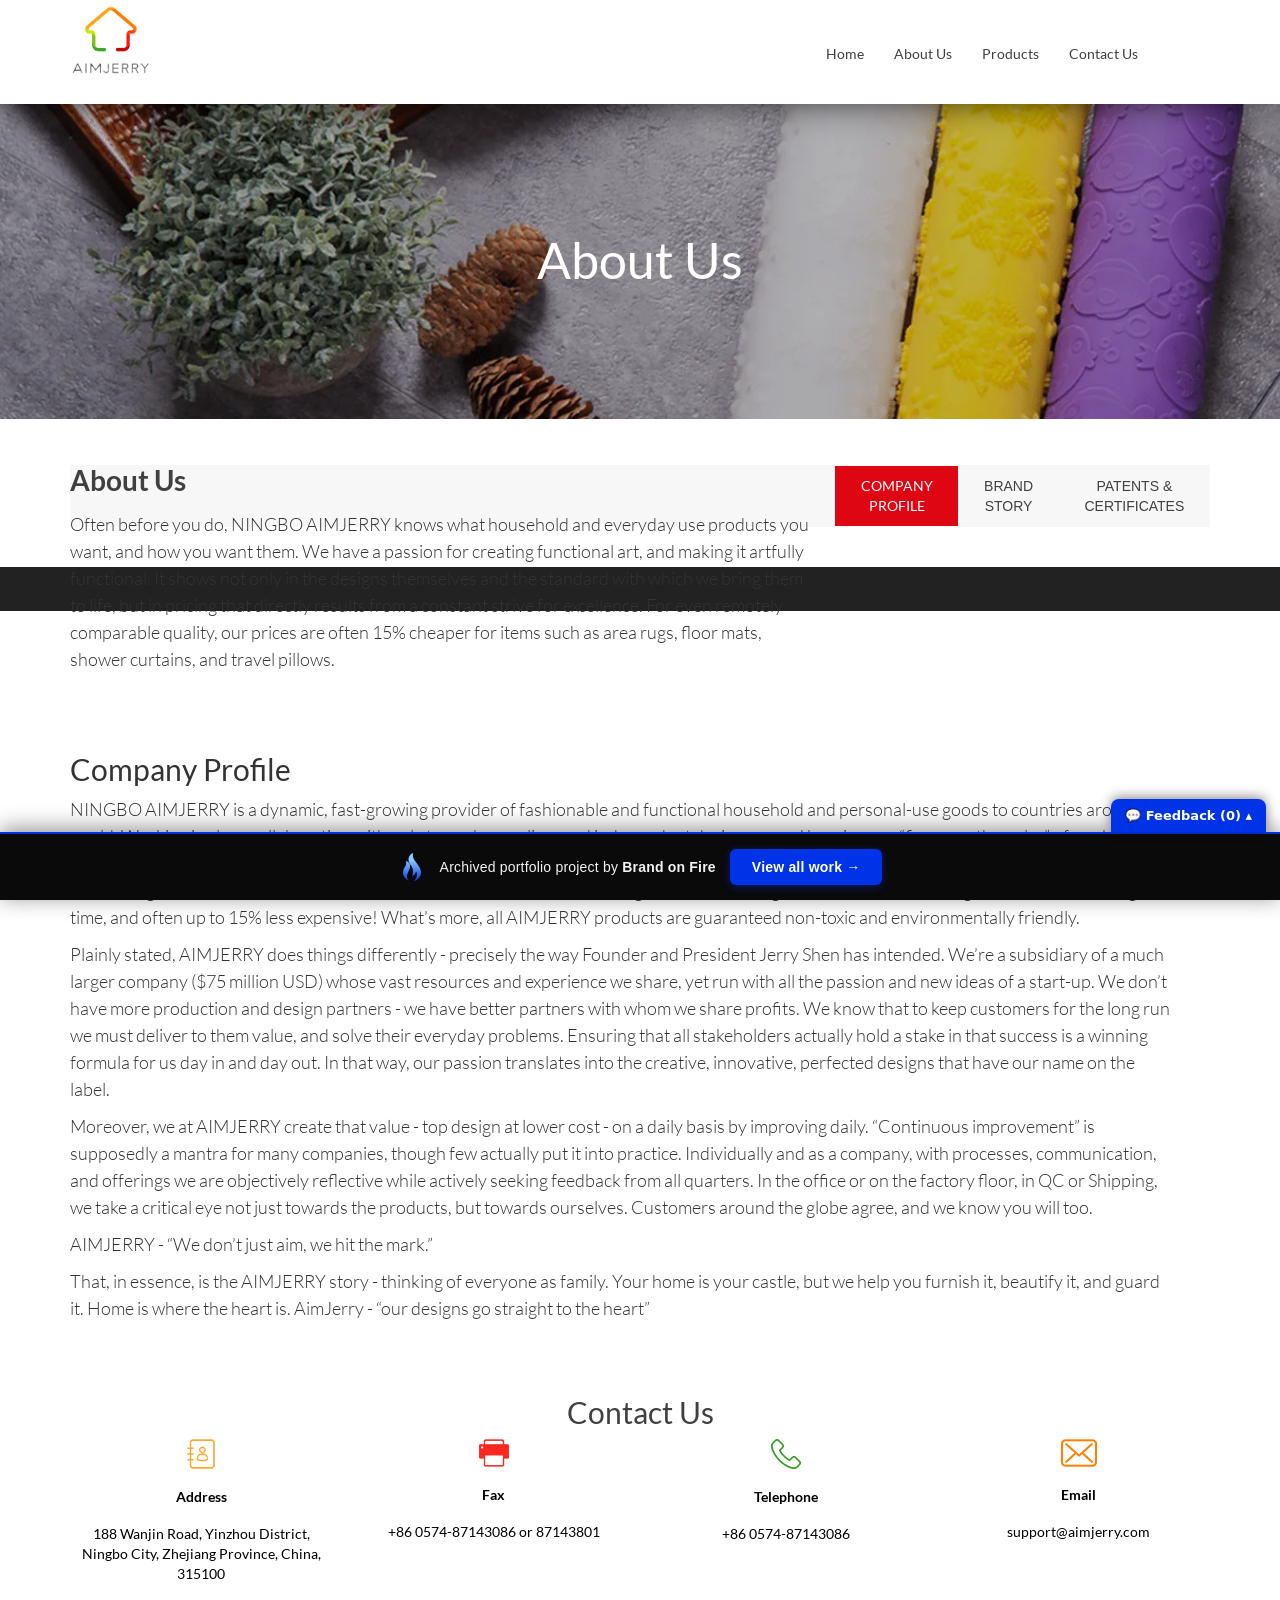
==== about-us/index.html @ 2096a4f7 "Lightweight pixel-faithful portfolio snapshot (used-CSS, WebP, no 3rd-party)" ====
<!doctype html><html lang="en-US" class="js" data-bofp="0"><head><meta name="robots" content="noindex, nofollow"><meta charset="UTF-8"><meta name="viewport" content="width=device-width, initial-scale=1"><link rel="profile" href="http://gmpg.org/xfn/11"><title>About Us – Aimjerry</title><link rel="alternate" type="application/rss+xml" title="Aimjerry » Feed" href="../feed/"><link rel="alternate" type="application/rss+xml" title="Aimjerry » Comments Feed" href="../comments/feed/"><!--[if lt IE 10]><link rel='stylesheet' id='twentysixteen-ie-css'  href='../wp-content/themes/aimjerry/css/ie.css?ver=20160412' type='text/css' media='all' /><![endif]--><!--[if lt IE 9]><link rel='stylesheet' id='twentysixteen-ie8-css'  href='../wp-content/themes/aimjerry/css/ie8.css?ver=20160412' type='text/css' media='all' /><![endif]--><!--[if lt IE 8]><link rel='stylesheet' id='twentysixteen-ie7-css'  href='../wp-content/themes/aimjerry/css/ie7.css?ver=20160412' type='text/css' media='all' /><![endif]--><!--[if lt IE 9]><script type='text/javascript' src='../wp-content/themes/aimjerry/js/html5.js?ver=3.7.3'></script><![endif]--><link rel="https://api.w.org/" href="../wp-json/"><link rel="EditURI" type="application/rsd+xml" title="RSD" href="../xmlrpc.php?rsd"><link rel="wlwmanifest" type="application/wlwmanifest+xml" href="../wp-includes/wlwmanifest.xml"><meta name="generator" content="WordPress 4.6.1"><link rel="canonical" href="index.html"><link rel="shortlink" href="../?p=17"><link rel="alternate" type="application/json+oembed" href="../wp-json/oembed/1.0/embed?url=http%3A%2F%2Flocalhost%3A8571%2Fabout-us%2F"><link rel="alternate" type="text/xml+oembed" href="../wp-json/oembed/1.0/embed?url=http%3A%2F%2Flocalhost%3A8571%2Fabout-us%2F&amp;format=xml"><link rel="stylesheet" href="../style.css"><style>[data-bofp="1"]{background-color:rgb(255, 255, 255)!important;color:rgb(51, 51, 51)!important}[data-bofp="2"]{background-color:rgb(255, 255, 255)!important;color:rgb(51, 51, 51)!important}[data-bofp="3"]{background-color:rgb(34, 34, 34)!important;color:rgb(255, 255, 255)!important}</style><meta name="robots" content="noindex, nofollow"></head><body class="page page-id-17 page-template page-template-page-about page-template-page-about-php wp-custom-logo" id="myPage" data-spy="scroll" data-target=".navbar" data-offset="50" data-bofp="1"><nav class="navbar navbar-default navbar-fixed-top" data-bofp="2"><div class="container"><div class="navbar-header"><button type="button" class="navbar-toggle" data-toggle="collapse" data-target="#myNavbar"><span class="icon-bar"></span><span class="icon-bar"></span><span class="icon-bar"></span></button><a href="../index.html" class="custom-logo-link" rel="home" itemprop="url"><img width="99" height="86" src="../_a/c611ba00e1e3.png" class="custom-logo" alt="logo" itemprop="logo" decoding="sync"></a>            </div><div class="collapse navbar-collapse" id="myNavbar"><ul class="nav navbar-nav navbar-right" style="padding-left: 13px;"><li><form role="search" method="get" class="searchbox search-form" action="../index.html"><input type="search" placeholder="Search......" name="s" class="searchbox-input" onkeyup="buttonUp();" required=""><input type="submit" class="searchbox-submit" value="GO"><span class="searchbox-icon"><i class="fa fa-search"></i></span></form></li></ul><div class="menu-main-menu-container"><ul id="menu-main-menu" class="nav navbar-nav navbar-right"><li id="menu-item-24" class="menu-item menu-item-type-post_type menu-item-object-page menu-item-24"><a href="../index.html">Home</a></li><li id="menu-item-23" class="menu-item menu-item-type-post_type menu-item-object-page current-menu-item page_item page-item-17 current_page_item menu-item-23"><a href="../about-us/index.html">About Us</a></li><li id="menu-item-85" class="menu-item menu-item-type-custom menu-item-object-custom menu-item-has-children menu-item-85"><a href="../about-us/index.html">Products</a><ul class="sub-menu"><li id="menu-item-84" class="menu-item menu-item-type-post_type menu-item-object-page menu-item-84"><a href="../soft-anti-slip-anti-mildew-bath-mat/index.html">Soft Anti-Slip Anti-Mildew Bath Mat</a></li><li id="menu-item-86" class="menu-item menu-item-type-post_type menu-item-object-page menu-item-86"><a href="../mildew-free-water-repellent-fabric-shower-curtain-hooks-included/index.html">Mildew-Free Water-Repellent Fabric Shower Curtain (Hooks Included)</a></li><li id="menu-item-87" class="menu-item menu-item-type-post_type menu-item-object-page menu-item-87"><a href="../long-handle-bath-brush-with-natural-boar-bristles/index.html">Long Handle Bath Brush With Natural Boar Bristles</a></li></ul></li><li id="menu-item-22" class="menu-item menu-item-type-post_type menu-item-object-page menu-item-22"><a href="../contact-us/index.html">Contact Us</a></li></ul></div></div></div></nav> <section class="banner_sec mar_130"><div class="banner"><img src="../_a/256ac556d193.webp" alt="banner3" decoding="sync"><div class="caption_banner"><h2>About Us</h2></div></div></section><section class="about_us_top"><div class="container"><div class="row"><div class="col-md-8"><h3 class="page_heading"> About Us</h3><p>Often before you do, NINGBO AIMJERRY knows what household and everyday use products you want, and how you want them. We have a passion for creating functional art, and making it artfully functional. It shows not only in the designs themselves and the standard with which we bring them to life, but in pricing that directly results from a constant strive for excellence. For even remotely comparable quality, our prices are often 15% cheaper for items such as area rugs, floor mats, shower curtains, and travel pillows.</p></div><div class="col-md-4"></div></div></div></section><section class="tab"><div class=" container"><div class="outer-container"><ul class="nav nav-pills nav-justified"><li class="active"><a data-toggle="tab" href="../about-us/index.html">COMPANY PROFILE</a></li><li><a data-toggle="tab" href="../about-us/index.html">BRAND STORY</a></li><li><a data-toggle="tab" href="../about-us/index.html">PATENTS &amp; CERTIFICATES</a></li></ul></div><div class="tab-content"><div class="tab-pane fade in active " id="company-profile"><div class="row para1 "><div><div class="col-sm-12"><h2>Company Profile</h2><p>NINGBO AIMJERRY is a dynamic, fast-growing provider of fashionable and functional household and personal-use goods to countries around the world. Working in close collaboration with only top sub-suppliers and independent designers, and keeping our “finger on the pulse” of market trends, we consistently deliver high-quality and the latest designs, with excellent service yet lower pricing than our best competition. Whether it be an area rug, floor mat, shower curtain, travel pillow, or other useful item we give you something that looks fantastic, is highly practical for a long time, and often up to 15% less expensive! What’s more, all AIMJERRY products are guaranteed non-toxic and environmentally friendly.</p><p>Plainly stated, AIMJERRY does things differently - precisely the way Founder and President Jerry Shen has intended. We’re a subsidiary of a much larger company ($75 million USD) whose vast resources and experience we share, yet run with all the passion and new ideas of a start-up. We don’t have more production and design partners - we have better partners with whom we share profits. We know that to keep customers for the long run we must deliver to them value, and solve their everyday problems. Ensuring that all stakeholders actually hold a stake in that success is a winning formula for us day in and day out. In that way, our passion translates into the creative, innovative, perfected designs that have our name on the label.</p><p>Moreover, we at AIMJERRY create that value - top design at lower cost - on a daily basis by improving daily. “Continuous improvement” is supposedly a mantra for many companies, though few actually put it into practice. Individually and as a company, with processes, communication, and offerings we are objectively reflective while actively seeking feedback from all quarters. In the office or on the factory floor, in QC or Shipping, we take a critical eye not just towards the products, but towards ourselves. Customers around the globe agree, and we know you will too.</p><p>AIMJERRY - “We don’t just aim, we hit the mark.”</p><p>That, in essence, is the AIMJERRY story - thinking of everyone as family. Your home is your castle, but we help you furnish it, beautify it, and guard it. Home is where the heart is. AimJerry - “our designs go straight to the heart”</p></div>                        </div></div></div><div class="tab-pane fade  " id="brand-story"><div class="row para1 "><div><div class="col-md-8 "><h2>Brand Story</h2><p>Often before you do, NINGBO AIMJERRY knows what household and everyday use products you want, and how you want them. We have a passion for creating functional art, and making it artfully functional. It shows not only in the designs themselves and the standard with which we bring them to life, but in pricing that directly results from a constant strive for excellence. For even remotely comparable quality, our prices are often 15% cheaper for items such as area rugs, floor mats, shower curtains, and travel pillows.</p></div><div class="col-md-4 right_image"><img src="../_a/5562a3e0c16c.webp" decoding="sync"></div></div><div class="row para2"><div class="col-md-4" style="margin-top:20px"><img src="../_a/026bd3951cc5.webp" decoding="sync"></div><div class="col-md-8 " style="margin-top:20px"><p>In many ways the story of AIMJERRY, as both a company and a brand, parallels the ideas, philosophies, and personality of founder and GM Jerry Shen. It also aligns with his professional story and business aims - hence the company and brand name. With many years’ experience in sourcing and sales at OUNAN, AIMJERRY’s parent company, Jerry had the notion to leverage OUNAN’S vast resources and experience, take advantage of the nimbleness and focus a start-up company would have, and work with top independent designers around the globe. With that concept in mind and with the blessing of OUNAN’S progressive and flexible executive management, AIMJERRY was established as a subsidiary. </p></div></div><div class="row para3"><div class="col-md-8"><p>Do unto others as you would have done unto you” is a rule of thumb worldwide regardless of culture. So why should providing consumer products be any different? At AIMJERRY, we think it shouldn’t be. Jerry set out to provide households the world over the same kinds of safe, useful, long-lasting, affordable products he and his wife wanted in their home, to make environments like they make for their 3-year old daughter. Not only set out on that mission, but succeeded and continues to succeed in those lofty aims month after month, as new designs roll in, and new products roll out.
                            </p></div><div class="col-md-4 right_image"><img src="../_a/ef81720ce495.webp" decoding="sync"></div></div><div class="row para4"><div class="col-md-4 " style="margin-top:20px"><img src="../_a/e7e7661056bf.webp" decoding="sync"></div><div class="col-md-8 " style="margin-top:20px"><p>Those designs come in not only from China, Japan and other Asian locations but also from such diverse places as Denmark, the US, and Russia. Although AIMJERRY owns the IP rights to all designs, we actively engage in profit-sharing with designers - just like we do with the fine manufacturing partners we have in an equally varied number of places. Consistently great design and high-quality are hard enough to achieve on their own, let alone leading the market for pricing. It is precisely this business model, though, that makes that happen. If you take care of someone else, they’ll take care of you.  The way it should be in both life and business, right? That, in essence, is the AIMJERRY story - thinking of everyone as family. Your home is your castle, but we help you furnish it, beautify it, and guard it.  Home is where the heart is.  AimJerry - “<i>our designs go straight to the heart</i>” </p></div></div></div></div><div class="tab-pane fade  " id="patents-certificates"><div class="row para1 "><div><div class="col-md-8"><h2>Patents &amp; Certificates</h2></div><div class="row "><div class="col-md-4"><img src="../_a/dd2db96c54a9.png" decoding="sync"></div></div>                        </div></div></div></div></div></section><section class="contact_us"><div class="container"><div class="row"><div class="col-md-12 text-center"><h3>Contact Us</h3></div></div><div class="row"><div class="col-md-3"><img src="../_a/de625a5c7b84.webp" alt="icon" decoding="sync"><h4>Address</h4><p>188 Wanjin Road, Yinzhou District, Ningbo City, Zhejiang Province, China, 315100</p></div><div class="col-md-3"><img src="../_a/636578c58f06.webp" decoding="sync"><h4>Fax</h4><p>+86 0574-87143086 or 87143801</p></div><div class="col-md-3"><img src="../_a/c263ae2e2f66.webp" decoding="sync"><h4>Telephone</h4><p>+86 0574-87143086 </p></div><div class="col-md-3"><img src="../_a/6a27906e0c2d.webp" decoding="sync"><h4>Email</h4><p>support@aimjerry.com </p></div></div></div></section><footer class="footr" data-bofp="3"><div class="container"><div class="row"><div class="col-md-6"><h5><section id="text-3" class="widget widget_text">			<div class="textwidget">© AimJerry 2016 | All Rights Reserved </div></section>                	</h5></div><div class="col-md-6"><section id="text-2" class="widget widget_text">			<div class="textwidget"><ul class="list-unstyled list-inline"><li><a title="Facebook" href="#"><img src="../_a/7c5c5f00a3b6.webp" decoding="sync"></a></li><li><a title="Twitter" href="#"><img src="../_a/cbd55fa90aa0.webp" decoding="sync"></a></li><li><img title="We Chat" src="../_a/26581091cebd.webp" decoding="sync"> annan713</li></ul></div></section>                </div></div></div></footer><span style="font-family:'foobox'; color:transparent; position:absolute; top:-1000em;">f</span><!-- bof-portfolio-bar --><a href="https://brandonfire.com/portfolio/" id="bof-portfolio-bar" rel="noopener" style="position:fixed;left:0;right:0;bottom:0;z-index:2147483647;display:flex;align-items:center;justify-content:center;gap:14px;flex-wrap:wrap;background:#0a0a0a;color:#ffffff !important;font-family:Inter,-apple-system,BlinkMacSystemFont,'Segoe UI',Roboto,Helvetica,Arial,sans-serif;font-size:14px;font-weight:500;line-height:1;letter-spacing:.2px;padding:15px 18px;text-decoration:none !important;box-shadow:0 -3px 22px rgba(0,0,0,.45);border-top:2px solid #0033e7;box-sizing:border-box;"><img src="[data-uri]" alt="" width="28" height="28" style="display:block;flex:0 0 auto;width:28px;height:28px;"><span style="opacity:.95;color:#fff;">Archived portfolio project by <strong style="font-weight:700;color:#fff;">Brand&nbsp;on&nbsp;Fire</strong></span><span style="background:#0033e7;color:#fff;padding:11px 22px;border-radius:6px;font-weight:700;font-size:14px;white-space:nowrap;box-shadow:0 2px 10px rgba(0,51,231,.4);">View&nbsp;all&nbsp;work&nbsp;&rarr;</span></a><script>(function(){function p(){var b=document.getElementById("bof-portfolio-bar");if(b&&document.body)document.body.style.setProperty("padding-bottom",b.offsetHeight+"px","important");}if(document.readyState!=="loading")p();else document.addEventListener("DOMContentLoaded",p);window.addEventListener("resize",p);})();</script><script>/* Brand on Fire portfolio feedback collector. One shared origin (brand-on-fire.github.io) => one shared
   localStorage; every comment is stamped with the site + page it was written on. Shadow DOM so the host
   site's CSS / pointer-events:none can't touch it. "Export all" copies everything for Claude. */
(function () {
  var K = 'bof_feedback', D = document;
  if (D.getElementById('bof-fb-host')) return;
  function L() { try { return JSON.parse(localStorage.getItem(K)) || []; } catch (e) { return []; } }
  function SV(a) { try { localStorage.setItem(K, JSON.stringify(a)); } catch (e) {} }
  function slug() { var p = location.pathname.split('/').filter(Boolean); return p[0] || '(home)'; }
  function pagePath() { var p = location.pathname.split('/').filter(Boolean); return '/' + p.slice(1).join('/') + (p.length > 1 ? '/' : ''); }
  function draftKey() { return 'bof_fb_draft'; }     // one global draft so an in-progress comment survives navigation
  function barH() { var b = D.getElementById('bof-portfolio-bar'); return b ? b.offsetHeight : 0; }
  function sync() { try { fetch('http://localhost:8799/sync', { method: 'POST', headers: { 'Content-Type': 'text/plain' }, body: JSON.stringify(L()), keepalive: true }).catch(function () {}); } catch (e) {} }
  function counts() { var a = L(), s = slug(), here = a.filter(function (c) { return c.site === s; }).length; return { here: here, total: a.length }; }
  var open = localStorage.getItem('bof_fb_open') === '1';

  var host = D.createElement('div'); host.id = 'bof-fb-host';
  host.style.cssText = 'all:initial;position:fixed;left:0;right:0;bottom:0;z-index:2147483647;pointer-events:none';
  var R = host.attachShadow({ mode: 'open' });
  R.innerHTML =
    '<style>' +
    ':host{all:initial}div,textarea,button,span,b{box-sizing:border-box;font-family:Inter,system-ui,-apple-system,"Segoe UI",Arial,sans-serif;margin:0}' +
    '.tog{position:fixed;right:14px;background:#0033e7;color:#fff;font-weight:700;font-size:13px;padding:9px 14px;border-radius:8px 8px 0 0;cursor:pointer;box-shadow:0 -2px 12px rgba(0,0,0,.45);pointer-events:auto;user-select:none}' +
    '.pan{position:fixed;left:0;right:0;background:#0a0a0a;border-top:2px solid #0033e7;height:158px;padding:8px 12px 10px;display:none;pointer-events:auto}' +
    '.pan.open{display:block}' +
    '.hd{display:flex;align-items:center;gap:8px;color:#fff;font-size:12.5px;margin-bottom:6px}' +
    '.hd b{color:#8bccff;font-weight:700}.hd .pg{color:#9aa3b2}' +
    'textarea{display:block;width:100%;height:74px;background:#16181d;color:#fff;border:1px solid #2a2d35;border-radius:6px;padding:8px;font-size:13px;line-height:1.4;resize:none;pointer-events:auto;-webkit-user-select:text;user-select:text;outline:none}' +
    'textarea:focus{border-color:#0033e7}' +
    '.row{display:flex;gap:8px;align-items:center;margin-top:7px}' +
    'button{border:0;border-radius:6px;padding:8px 14px;font-weight:700;font-size:13px;cursor:pointer;pointer-events:auto}' +
    '.save{background:#0033e7;color:#fff}.exp{background:#16181d;color:#8bccff;border:1px solid #2a2d35}.undo{background:transparent;color:#888;font-weight:600;font-size:12px;padding:6px}' +
    '.st{color:#9aa3b2;font-size:12px;margin-left:auto}' +
    '</style>' +
    '<div class="tog" id="tog"></div>' +
    '<div class="pan" id="pan">' +
    '<div class="hd">Commenting on <b id="site"></b><span class="pg" id="pg"></span></div>' +
    '<textarea id="ta" placeholder="Type feedback for THIS page, then Save…"></textarea>' +
    '<div class="row"><button class="save" id="save">Save</button><button class="undo" id="undo">Undo last</button><button class="exp" id="exp">Export all</button><span class="st" id="st"></span></div>' +
    '</div>';
  D.body.appendChild(host);

  var tog = R.getElementById('tog'), pan = R.getElementById('pan'), ta = R.getElementById('ta');
  R.getElementById('site').textContent = slug();
  R.getElementById('pg').textContent = pagePath();
  ta.value = localStorage.getItem(draftKey()) || '';
  ta.addEventListener('input', function () { localStorage.setItem(draftKey(), ta.value); });
  function refresh() {
    var h = barH(), c = counts();
    pan.style.bottom = h + 'px'; pan.classList.toggle('open', open);
    tog.style.bottom = (open ? 158 + h : h) + 'px';
    tog.textContent = '💬 Feedback (' + c.total + ') ' + (open ? '▾' : '▴');
    R.getElementById('st').textContent = c.here + ' on this site · ' + c.total + ' total';
  }
  tog.addEventListener('click', function () { open = !open; localStorage.setItem('bof_fb_open', open ? '1' : '0'); refresh(); if (open) setTimeout(function () { ta.focus(); }, 0); });
  R.getElementById('save').addEventListener('click', function () {
    var t = ta.value.trim(); if (!t) return;
    var a = L(); a.push({ site: slug(), page: location.pathname, text: t, ts: new Date().toISOString() }); SV(a);
    ta.value = ''; localStorage.removeItem(draftKey()); refresh(); sync();
    var b = R.getElementById('save'); b.textContent = 'Saved ✓ ' + slug(); setTimeout(function () { b.textContent = 'Save'; }, 1100);
  });
  R.getElementById('undo').addEventListener('click', function () {
    var a = L(); if (!a.length) return; var last = a.pop(); SV(a); refresh(); sync();
    var b = R.getElementById('undo'); b.textContent = 'removed'; setTimeout(function () { b.textContent = 'Undo last'; }, 900);
  });
  R.getElementById('exp').addEventListener('click', function () {
    var a = L(); if (!a.length) { alert('No comments saved yet.'); return; }
    var txt = 'PORTFOLIO FEEDBACK (' + a.length + ' comments)\n\n' + a.map(function (c) { return '[' + c.site + c.page + ']\n' + c.text; }).join('\n\n');
    if (navigator.clipboard && navigator.clipboard.writeText) navigator.clipboard.writeText(txt).then(function () { alert('Copied ' + a.length + ' comments — paste to Claude.'); }, function () { window.prompt('Copy all (Cmd+C):', txt); });
    else window.prompt('Copy all (Cmd+C):', txt);
  });
  window.addEventListener('resize', refresh);
  if (D.readyState !== 'loading') { refresh(); sync(); } else D.addEventListener('DOMContentLoaded', function () { refresh(); sync(); });
})();
</script><!-- /bof-portfolio-bar --></body></html>
---- style.css ----
@font-face{font-family:foobox;src:url(_a/fcc46e9694b5.woff) format("woff");font-weight:400;font-style:normal;}@media screen and (-webkit-min-device-pixel-ratio:0){@font-face{font-family:foobox;font-weight:400;font-style:normal;}}@-webkit-keyframes spin{0%{transform:rotate(0deg);}100%{transform:rotate(359deg);}}@keyframes spin{0%{transform:rotate(0deg);}100%{transform:rotate(359deg);}}body{margin:0px;}.navbar-default{border-width:medium !important;border-style:none !important;border-color:currentcolor !important;border-image:initial !important;}.navbar.navbar-default{margin:0px;background-color:rgb(255,255,255);}div#myNavbar{padding:24px 24px 0px !important;}.navbar.navbar-default{margin:0px;background-color:rgb(255,255,255);box-shadow:rgba(0,0,0,0.64) -2px 15px 31px -15px;}.collapse.navbar-collapse .nav.navbar-nav.navbar-right{font-size:14px;font-family:Lato,sans-serif;color:rgb(83,83,83);margin-bottom:20px;font-weight:400;}.fa.fa-search{color:rgb(227,6,19) !important;}.about_us_top h3.page_heading{font-size:28px;font-family:Lato,sans-serif;position:relative;margin-top:0px;color:rgb(64,64,64);font-weight:700;}.about_us_top p{font-size:18px;font-family:Lato,sans-serif;margin-top:15px;margin-bottom:60px;line-height:1.5;font-weight:300;}.about_us_top{padding-top:46px;}.nav > li > a{color:rgb(64,64,64) !important;}.contact_us .row .col-md-12 h3{font-size:30px;color:rgb(64,64,64);position:relative;margin-top:64px;font-family:Lato,sans-serif;font-weight:400;}.contact_us .col-md-3{text-align:center;}.contact_us .row{margin-top:0px;margin-bottom:40px;}.contact_us .row p,.contact_us .row h4{color:rgb(0,0,0);font-family:Lato,sans-serif;font-size:14px;margin-top:20px;}.contact_us .row h4{font-weight:700;}.footr{color:rgb(255,255,255);background-color:rgb(34,34,34);padding:22px 0px;}.footr h5{margin:10px 0px 0px;font-size:14px;font-family:Lato,sans-serif;font-weight:300;}.footr ul{text-align:right;margin:0px;}.carousel-inner > .item > img{width:100%;}.carousel .container-fluid{padding:0px;}.carousel-caption h3{font-size:50px;font-family:Lato,sans-serif;}.carousel-caption p{font-size:18px;}.carousel-inner.home-slider .carousel-caption{position:absolute;top:230px;}.services .row .col-md-12 h3{font-size:30px;color:rgb(64,64,64);position:relative;margin-top:64px;font-family:Lato,sans-serif;font-weight:400;}.services{background-color:rgb(250,250,250);}.services .row.portfolio{margin-top:28px;margin-bottom:28px;}.services .row.portfolio img{width:100%;}.navbar-toggle{margin-top:17px !important;}.carousel-inner .carousel-caption{position:absolute;top:103px;}.navbar-nav > li.menu-item-has-children{position:relative;}.navbar-nav > li.menu-item-has-children ul{position:absolute;list-style:none;background:rgb(255,255,255);width:280px;left:0px;top:200%;opacity:0;pointer-events:none;padding:0px 15px;box-shadow:rgb(204,204,204) 0.2px 0.2px 13px;transition:0.2s ease-out;}.navbar-nav > li.menu-item-has-children ul li{padding:5px 0px;border-bottom:1px solid rgb(246,245,245);}.navbar-nav > li.menu-item-has-children ul li a{text-decoration:none;color:rgb(64,64,64);display:block;padding:12px 0px;font-size:12px;font-family:Lato,sans-serif;transition:0.2s ease-out;}.about_us_top .col-md-4 img{width:100%;}.carousel-inner.home-slider{margin-top:65px;}.navbar.navbar-default.navbar-fixed-top{padding:5px 0px;}.home-slider h3{text-transform:uppercase;}.row.portfolio .col-md-4 a{position:relative;display:block;}.searchbox{position:relative;min-width:50px;width:0%;height:50px;float:right;overflow:hidden;transition:width 0.3s;}.searchbox-input{top:0px;right:0px;border:0px;outline:0px;background:rgb(255,255,255);width:100%;height:50px;margin:0px;padding:0px 55px 0px 20px;font-size:20px;color:red;}.searchbox-icon{display:block;position:absolute;top:0px;right:0px;padding:0px;margin:0px;border:0px;outline:0px;line-height:50px;text-align:center;cursor:pointer;}.searchbox{max-width:155px;margin-top:10px;}.searchbox input[type="search"]{height:30px;font-size:16px;max-width:100%;padding:0px 15px;opacity:0;transition:0.3s ease-out;position:absolute;}.searchbox .searchbox-submit{opacity:0;}.searchbox{height:30px !important;}.searchbox-icon{height:30px !important;line-height:30px !important;right:7px !important;}@media screen and (max-width:991px){.services .col-md-4.margin_top{margin-top:20px;}.services{text-align:center;}.about_us_top .col-md-4{text-align:center;}.contact_us .row .col-md-12 h3{font-size:25px;}.footr h5{text-align:center;}.footr{padding:22px;}#text-3.widget.widget_text{width:65%;margin-top:10px;}.carousel-inner .carousel-caption{position:absolute;top:150px;}.about_us_top .row{margin:0px;}.about_us_top p{margin-bottom:40px;}.carousel-inner .carousel-caption{position:absolute;top:16px;}.contact_us .row{margin-top:10px;}.carousel-caption h3{font-size:40px;}.footr{overflow:hidden;}}@media screen and (max-width:768px){.carousel-inner .carousel-caption{position:absolute;top:113px;}.carousel-caption h3{font-size:30px;}.about_us_top h3.page_heading{font-size:28px;}.about_us_top p{font-size:15px;line-height:33px;}.services .row .col-md-12 h3{font-size:28px;}.contact_us .row{margin-top:10px;}.portfolio .col-md-4{width:100%;}.carousel-inner .carousel-caption{position:absolute;top:23px;}.carousel-caption h3{font-size:26px;}.contact_us .row .col-md-12 h3{margin-top:45px;}.navbar-nav > li.menu-item-has-children ul{left:-97px;}.contact_us{clear:both;}.footr{overflow:hidden;}}@media screen and (max-width:767px){.collapse.navbar-collapse .nav.navbar-nav.navbar-right{margin-bottom:0px;}div#myNavbar{padding-top:0px !important;}.navbar-nav > li.menu-item-has-children ul li a{padding:2px 0px;}.menu-main-menu-container .sub-menu{z-index:99 !important;}.carousel-caption h3{font-size:22px;}.about_us_top h3.page_heading{font-size:33px;}.about_us_top p{font-size:15px;}.carousel-inner .carousel-caption{position:absolute;top:113px;}.services .row .col-md-12 h3{font-size:28px;}.contact_us .row .col-md-12 h3{font-size:23px;}.contact_us .row{margin-top:10px;}.custom-logo{height:69px;width:89px;margin-left:23px;}.contact_us .row .col-md-12 h3{margin-top:57px;}.contact_us .row p,.contact_us .row h4{padding-left:5px;}.custom-logo{height:66px;width:84px;}.custom-logo{height:66px;width:78px;}.about_us_top h3.page_heading{font-size:30px;}.carousel-inner .carousel-caption{position:absolute;top:53px;}.contact_us .row .col-md-12 h3{margin-top:35px;}.footr{overflow:hidden;}#myNavbar{overflow-y:visible;}.navbar-nav > li.menu-item-has-children ul{left:0px;}.carousel-inner.home-slider{margin-top:56px;}.navbar.navbar-default.navbar-fixed-top{padding:10px 0px;}#text-3.widget.widget_text{width:85% !important;}.navbar.navbar-default.navbar-fixed-top{position:relative;}.banner_sec.mar_130,.carousel-inner.home-slider,.margin-t96,.banner_sec.mar_30{margin-top:0px;}}@media screen and (max-width:480px){.carousel-inner .carousel-caption{position:absolute;top:52px;}.carousel-inner .carousel-caption p{font-size:11px;}.about_us_top h3.page_heading{font-size:25px;}.about_us_top p{font-size:13px;line-height:30px;}.services .row .col-md-12 h3{font-size:25px;}.contact_us .row{margin-top:5px;}#text-3.widget.widget_text{width:74%;}.custom-logo{height:66px;width:76px;}.contact_us .row .col-md-12 h3{margin-top:13px;}.carousel-caption h3{font-size:18px;}.carousel-inner .carousel-caption{position:absolute;top:0px;}.contact_us .row .col-md-12 h3{font-size:21px;}.contact_us .row p,.contact_us .row h4{padding-left:5px;}}@media screen and (max-width:320px){.about_us_top .col-md-4 img{width:100%;}.portfolio .col-md-4 img{width:100%;}.carousel-caption h3{font-size:12px;margin-bottom:8px;}.carousel-inner .carousel-caption{position:absolute;top:30px;}.carousel-inner .carousel-caption p{font-size:8px;}.about_us_top{padding-top:27px;}.about_us_top h3.page_heading{font-size:22px;}.about_us_top p{font-size:11px;line-height:23px;}.contact_us .row .col-md-12 h3{font-size:20px;}.contact_us .row{margin-top:0px;}.contact_us .row p,.contact_us .row h4{font-size:12px;}.footr ul{text-align:center;}.footr h5{font-size:13px;}.row{margin:0px;}.about_us_top .col-md-4 img{width:100% !important;}.about_us_top .row{margin:0px;}.carousel-inner .carousel-caption{position:absolute;top:0px;}.carousel-caption h3{font-size:12px;margin-top:0px;}.contact_us .row .col-md-12 h3{font-size:18px;}.custom-logo{height:62px;width:72px;}.footr{overflow:hidden;}.navbar-nav > li.menu-item-has-children ul li a{padding:0px;}.collapse.navbar-collapse .nav.navbar-nav.navbar-right{margin-bottom:3px;}#text-3.widget.widget_text{width:100% !important;}}html{font-family:sans-serif;text-size-adjust:100%;}article,aside,details,figcaption,figure,footer,header,hgroup,main,menu,nav,section,summary{display:block;}a{background-color:transparent;}img{border:0px;}button,input,optgroup,select,textarea{margin:0px;font:inherit;color:inherit;}button{overflow:visible;}button,select{text-transform:none;}button,html input[type="button"],input[type="reset"],input[type="submit"]{appearance:button;cursor:pointer;}input{line-height:normal;}input[type="search"]{box-sizing:content-box;appearance:textfield;}@media print{*,::after,::before{color:rgb(0,0,0) !important;text-shadow:none !important;background:0px 0px !important;box-shadow:none !important;}a,a:visited{text-decoration:underline;}img,tr{break-inside:avoid;}img{max-width:100% !important;}h2,h3,p{orphans:3;widows:3;}h2,h3{break-after:avoid;}.navbar{display:none;}}@font-face{font-family:"Glyphicons Halflings";}*{box-sizing:border-box;}html{font-size:10px;-webkit-tap-highlight-color:rgba(0,0,0,0);}body{font-family:"Helvetica Neue",Helvetica,Arial,sans-serif;font-size:14px;line-height:1.42857;color:rgb(51,51,51);background-color:rgb(255,255,255);}button,input,select,textarea{font-family:inherit;font-size:inherit;line-height:inherit;}a{color:rgb(51,122,183);text-decoration:none;}img{vertical-align:middle;}.carousel-inner > .item > a > img,.carousel-inner > .item > img,.img-responsive,.thumbnail a > img,.thumbnail > img{display:block;max-width:100%;height:auto;}.h1,.h2,.h3,.h4,.h5,.h6,h1,h2,h3,h4,h5,h6{font-family:inherit;font-weight:500;line-height:1.1;color:inherit;}.h1,.h2,.h3,h1,h2,h3{margin-top:20px;margin-bottom:10px;}.h4,.h5,.h6,h4,h5,h6{margin-top:10px;margin-bottom:10px;}.h3,h3{font-size:24px;}.h4,h4{font-size:18px;}.h5,h5{font-size:14px;}p{margin:0px 0px 10px;}.text-center{text-align:center;}ol,ul{margin-top:0px;margin-bottom:10px;}ol ol,ol ul,ul ol,ul ul{margin-bottom:0px;}.list-unstyled{padding-left:0px;list-style:none;}.list-inline{padding-left:0px;margin-left:-5px;list-style:none;}.list-inline > li{display:inline-block;padding-right:5px;padding-left:5px;}.container{padding-right:15px;padding-left:15px;margin-right:auto;margin-left:auto;}@media (min-width:768px){.container{width:750px;}}@media (min-width:992px){.container{width:970px;}}@media (min-width:1200px){.container{width:1170px;}}.container-fluid{padding-right:15px;padding-left:15px;margin-right:auto;margin-left:auto;}.row{margin-right:-15px;margin-left:-15px;}.col-lg-1,.col-lg-10,.col-lg-11,.col-lg-12,.col-lg-2,.col-lg-3,.col-lg-4,.col-lg-5,.col-lg-6,.col-lg-7,.col-lg-8,.col-lg-9,.col-md-1,.col-md-10,.col-md-11,.col-md-12,.col-md-2,.col-md-3,.col-md-4,.col-md-5,.col-md-6,.col-md-7,.col-md-8,.col-md-9,.col-sm-1,.col-sm-10,.col-sm-11,.col-sm-12,.col-sm-2,.col-sm-3,.col-sm-4,.col-sm-5,.col-sm-6,.col-sm-7,.col-sm-8,.col-sm-9,.col-xs-1,.col-xs-10,.col-xs-11,.col-xs-12,.col-xs-2,.col-xs-3,.col-xs-4,.col-xs-5,.col-xs-6,.col-xs-7,.col-xs-8,.col-xs-9{position:relative;min-height:1px;padding-right:15px;padding-left:15px;}@media (min-width:992px){.col-md-1,.col-md-10,.col-md-11,.col-md-12,.col-md-2,.col-md-3,.col-md-4,.col-md-5,.col-md-6,.col-md-7,.col-md-8,.col-md-9{float:left;}.col-md-12{width:100%;}.col-md-8{width:66.6667%;}.col-md-6{width:50%;}.col-md-4{width:33.3333%;}.col-md-3{width:25%;}}input[type="search"]{box-sizing:border-box;}input[type="search"]{appearance:none;}.collapse{display:none;}.nav{padding-left:0px;margin-bottom:0px;list-style:none;}.nav > li{position:relative;display:block;}.nav > li > a{position:relative;display:block;padding:10px 15px;}.navbar{position:relative;min-height:50px;margin-bottom:20px;border:1px solid transparent;}@media (min-width:768px){.navbar{border-radius:4px;}}@media (min-width:768px){.navbar-header{float:left;}}.navbar-collapse{padding-right:15px;padding-left:15px;overflow-x:visible;border-top:1px solid transparent;box-shadow:rgba(255,255,255,0.1) 0px 1px 0px inset;}@media (min-width:768px){.navbar-collapse{width:auto;border-top:0px;box-shadow:none;}.navbar-collapse.collapse{padding-bottom:0px;display:block !important;height:auto !important;overflow:visible !important;}.navbar-fixed-bottom .navbar-collapse,.navbar-fixed-top .navbar-collapse,.navbar-static-top .navbar-collapse{padding-right:0px;padding-left:0px;}}.navbar-fixed-bottom .navbar-collapse,.navbar-fixed-top .navbar-collapse{max-height:340px;}@media (max-device-width:480px) and (orientation:landscape){.navbar-fixed-bottom .navbar-collapse,.navbar-fixed-top .navbar-collapse{max-height:200px;}}.container-fluid > .navbar-collapse,.container-fluid > .navbar-header,.container > .navbar-collapse,.container > .navbar-header{margin-right:-15px;margin-left:-15px;}@media (min-width:768px){.container-fluid > .navbar-collapse,.container-fluid > .navbar-header,.container > .navbar-collapse,.container > .navbar-header{margin-right:0px;margin-left:0px;}}.navbar-fixed-bottom,.navbar-fixed-top{position:fixed;right:0px;left:0px;z-index:1030;}@media (min-width:768px){.navbar-fixed-bottom,.navbar-fixed-top{border-radius:0px;}}.navbar-fixed-top{top:0px;border-width:0px 0px 1px;}.navbar-toggle{position:relative;float:right;padding:9px 10px;margin-top:8px;margin-right:15px;margin-bottom:8px;background-color:transparent;background-image:none;border:1px solid transparent;border-radius:4px;}.navbar-toggle .icon-bar{display:block;width:22px;height:2px;border-radius:1px;}.navbar-toggle .icon-bar + .icon-bar{margin-top:4px;}@media (min-width:768px){.navbar-toggle{display:none;}}.navbar-nav{margin:7.5px -15px;}.navbar-nav > li > a{padding-top:10px;padding-bottom:10px;line-height:20px;}@media (min-width:768px){.navbar-nav{float:left;margin:0px;}.navbar-nav > li{float:left;}.navbar-nav > li > a{padding-top:15px;padding-bottom:15px;}}@media (min-width:768px){.navbar-right{float:right !important;margin-right:-15px;}}.navbar-default{background-color:rgb(248,248,248);border-color:rgb(231,231,231);}.navbar-default .navbar-nav > li > a{color:rgb(119,119,119);}.navbar-default .navbar-toggle{border-color:rgb(221,221,221);}.navbar-default .navbar-toggle .icon-bar{background-color:rgb(136,136,136);}.navbar-default .navbar-collapse,.navbar-default .navbar-form{border-color:rgb(231,231,231);}@-webkit-keyframes progress-bar-stripes{0%{background-position:40px 0px;}100%{background-position:0px 0px;}}@keyframes progress-bar-stripes{0%{background-position:40px 0px;}100%{background-position:0px 0px;}}.carousel{position:relative;}.carousel-inner{position:relative;width:100%;overflow:hidden;}.carousel-inner > .item{position:relative;display:none;transition:left 0.6s ease-in-out;}.carousel-inner > .item > a > img,.carousel-inner > .item > img{line-height:1;}@media (transform-3d),(-webkit-transform-3d){.carousel-inner > .item{transition:transform 0.6s ease-in-out;backface-visibility:hidden;perspective:1000px;}.carousel-inner > .item.active,.carousel-inner > .item.next.left,.carousel-inner > .item.prev.right{left:0px;transform:translate3d(0px,0px,0px);}}.carousel-inner > .active,.carousel-inner > .next,.carousel-inner > .prev{display:block;}.carousel-inner > .active{left:0px;}.carousel-indicators{position:absolute;bottom:10px;left:50%;z-index:15;width:60%;padding-left:0px;margin-left:-30%;text-align:center;list-style:none;}.carousel-indicators li{display:inline-block;width:10px;height:10px;margin:1px;text-indent:-999px;cursor:pointer;background-color:rgba(0,0,0,0);border:1px solid rgb(255,255,255);border-radius:10px;}.carousel-indicators .active{width:12px;height:12px;margin:0px;background-color:rgb(255,255,255);}.carousel-caption{position:absolute;right:15%;bottom:20px;left:15%;z-index:10;padding-top:20px;padding-bottom:20px;color:rgb(255,255,255);text-align:center;text-shadow:rgba(0,0,0,0.6) 0px 1px 2px;}@media screen and (min-width:768px){.carousel-caption{right:20%;left:20%;padding-bottom:30px;}.carousel-indicators{bottom:20px;}}@font-face{font-family:Lato;font-style:normal;font-weight:100;src:local("Lato Hairline"),local("Lato-Hairline");unicode-range:U+100-24F,U+1E00-1EFF,U+20A0-20AB,U+20AD-20CF,U+2C60-2C7F,U+A720-A7FF;}@font-face{font-family:Lato;font-style:normal;font-weight:100;src:local("Lato Hairline"),local("Lato-Hairline"),url(_a/38e67b93bb94.woff2) format("woff2");unicode-range:U+0-FF,U+131,U+152-153,U+2C6,U+2DA,U+2DC,U+2000-206F,U+2074,U+20AC,U+2212,U+2215,U+E0FF,U+EFFD,U+F000;}@font-face{font-family:Lato;font-style:normal;font-weight:300;src:local("Lato Light"),local("Lato-Light");unicode-range:U+100-24F,U+1E00-1EFF,U+20A0-20AB,U+20AD-20CF,U+2C60-2C7F,U+A720-A7FF;}@font-face{font-family:Lato;font-style:normal;font-weight:300;src:local("Lato Light"),local("Lato-Light"),url(_a/d5d1bee52b55.woff2) format("woff2");unicode-range:U+0-FF,U+131,U+152-153,U+2C6,U+2DA,U+2DC,U+2000-206F,U+2074,U+20AC,U+2212,U+2215,U+E0FF,U+EFFD,U+F000;}@font-face{font-family:Lato;font-style:normal;font-weight:400;src:local("Lato Regular"),local("Lato-Regular");unicode-range:U+100-24F,U+1E00-1EFF,U+20A0-20AB,U+20AD-20CF,U+2C60-2C7F,U+A720-A7FF;}@font-face{font-family:Lato;font-style:normal;font-weight:400;src:local("Lato Regular"),local("Lato-Regular"),url(_a/3150549cf738.woff2) format("woff2");unicode-range:U+0-FF,U+131,U+152-153,U+2C6,U+2DA,U+2DC,U+2000-206F,U+2074,U+20AC,U+2212,U+2215,U+E0FF,U+EFFD,U+F000;}@font-face{font-family:Lato;font-style:normal;font-weight:700;src:local("Lato Bold"),local("Lato-Bold");unicode-range:U+100-24F,U+1E00-1EFF,U+20A0-20AB,U+20AD-20CF,U+2C60-2C7F,U+A720-A7FF;}@font-face{font-family:Lato;font-style:normal;font-weight:700;src:local("Lato Bold"),local("Lato-Bold"),url(_a/adba7418d9b5.woff2) format("woff2");unicode-range:U+0-FF,U+131,U+152-153,U+2C6,U+2DA,U+2DC,U+2000-206F,U+2074,U+20AC,U+2212,U+2215,U+E0FF,U+EFFD,U+F000;}@font-face{font-family:Lato;font-style:normal;font-weight:900;src:local("Lato Black"),local("Lato-Black");unicode-range:U+100-24F,U+1E00-1EFF,U+20A0-20AB,U+20AD-20CF,U+2C60-2C7F,U+A720-A7FF;}@font-face{font-family:Lato;font-style:normal;font-weight:900;src:local("Lato Black"),local("Lato-Black");unicode-range:U+0-FF,U+131,U+152-153,U+2C6,U+2DA,U+2DC,U+2000-206F,U+2074,U+20AC,U+2212,U+2215,U+E0FF,U+EFFD,U+F000;}@font-face{font-family:Lato;font-style:italic;font-weight:100;src:local("Lato Hairline Italic"),local("Lato-HairlineItalic");unicode-range:U+100-24F,U+1E00-1EFF,U+20A0-20AB,U+20AD-20CF,U+2C60-2C7F,U+A720-A7FF;}@font-face{font-family:Lato;font-style:italic;font-weight:100;src:local("Lato Hairline Italic"),local("Lato-HairlineItalic");unicode-range:U+0-FF,U+131,U+152-153,U+2C6,U+2DA,U+2DC,U+2000-206F,U+2074,U+20AC,U+2212,U+2215,U+E0FF,U+EFFD,U+F000;}@font-face{font-family:Lato;font-style:italic;font-weight:300;src:local("Lato Light Italic"),local("Lato-LightItalic");unicode-range:U+100-24F,U+1E00-1EFF,U+20A0-20AB,U+20AD-20CF,U+2C60-2C7F,U+A720-A7FF;}@font-face{font-family:Lato;font-style:italic;font-weight:300;src:local("Lato Light Italic"),local("Lato-LightItalic");unicode-range:U+0-FF,U+131,U+152-153,U+2C6,U+2DA,U+2DC,U+2000-206F,U+2074,U+20AC,U+2212,U+2215,U+E0FF,U+EFFD,U+F000;}@font-face{font-family:Lato;font-style:italic;font-weight:400;src:local("Lato Italic"),local("Lato-Italic");unicode-range:U+100-24F,U+1E00-1EFF,U+20A0-20AB,U+20AD-20CF,U+2C60-2C7F,U+A720-A7FF;}@font-face{font-family:Lato;font-style:italic;font-weight:400;src:local("Lato Italic"),local("Lato-Italic");unicode-range:U+0-FF,U+131,U+152-153,U+2C6,U+2DA,U+2DC,U+2000-206F,U+2074,U+20AC,U+2212,U+2215,U+E0FF,U+EFFD,U+F000;}@font-face{font-family:Lato;font-style:italic;font-weight:700;src:local("Lato Bold Italic"),local("Lato-BoldItalic");unicode-range:U+100-24F,U+1E00-1EFF,U+20A0-20AB,U+20AD-20CF,U+2C60-2C7F,U+A720-A7FF;}@font-face{font-family:Lato;font-style:italic;font-weight:700;src:local("Lato Bold Italic"),local("Lato-BoldItalic");unicode-range:U+0-FF,U+131,U+152-153,U+2C6,U+2DA,U+2DC,U+2000-206F,U+2074,U+20AC,U+2212,U+2215,U+E0FF,U+EFFD,U+F000;}@font-face{font-family:Lato;font-style:italic;font-weight:900;src:local("Lato Black Italic"),local("Lato-BlackItalic");unicode-range:U+100-24F,U+1E00-1EFF,U+20A0-20AB,U+20AD-20CF,U+2C60-2C7F,U+A720-A7FF;}@font-face{font-family:Lato;font-style:italic;font-weight:900;src:local("Lato Black Italic"),local("Lato-BlackItalic");unicode-range:U+0-FF,U+131,U+152-153,U+2C6,U+2DA,U+2DC,U+2000-206F,U+2074,U+20AC,U+2212,U+2215,U+E0FF,U+EFFD,U+F000;}@font-face{font-family:FontAwesome;src:url(_a/4e778ccf7afb.woff2) format("woff2");font-weight:normal;font-style:normal;}.fa{display:inline-block;font-style:normal;font-variant:normal;font-size-adjust:none;font-language-override:normal;font-kerning:auto;font-optical-sizing:auto;font-feature-settings:normal;font-variation-settings:normal;font-weight:normal;font-stretch:normal;line-height:1;font-family:FontAwesome;font-size:inherit;text-rendering:auto;-webkit-font-smoothing:antialiased;}@-webkit-keyframes fa-spin{0%{transform:rotate(0deg);}100%{transform:rotate(359deg);}}@keyframes fa-spin{0%{transform:rotate(0deg);}100%{transform:rotate(359deg);}}*{background-attachment:scroll !important;}.banner_sec{margin-top:130px;}.banner_sec.mar_130{margin-top:87px;}.banner_sec .banner img{width:100%;}.banner_sec .caption_banner h2{font-size:50px;font-family:Lato,sans-serif;color:rgb(255,255,255);}.banner_sec .caption_banner{height:80px;position:absolute;top:calc(50% - 40px);width:100%;text-align:center;}.banner_sec .banner{position:relative;}.nav-pills > li.active > a,.nav-pills > li.active > a:hover{background-color:rgb(227,6,19) !important;color:rgb(255,255,255) !important;}.outer-container{width:100%;display:block;background-color:rgb(247,247,247);}.tab .para1 p,.tab .para3 p{font-size:18px;font-family:Lato,sans-serif;line-height:1.5;margin-right:35px;text-align:left;font-weight:300;}.tab .para1 .col-md-8{padding-right:0px;}.tab .para2 p{font-size:18px;font-family:Lato,sans-serif;line-height:1.5;margin-left:35px;text-align:left;font-weight:300;}.tab .para4 p{font-size:18px;font-family:Lato,sans-serif;line-height:1.5;margin-left:35px;text-align:left;}.tab .tab-content .para1{margin-top:30px;}.tab .right_image{margin-top:21px;}.tab .para2,.tab .para3,.tab .para4{margin-top:59px;}#company .row,#patents-certificates .row{margin-top:30px;}#patents-certificates .col-md-4 img{width:100%;}.row.para1 .row{margin:0px;}.nav-pills > li.active > a,.nav-pills > li.active > a:focus,.nav-pills > li.active > a:hover{font-family:Lato,sans-serif;font-weight:400;background:rgb(222,6,19) !important;color:rgb(255,255,255) !important;border-radius:0px !important;}.row.para2{clear:both;}.row.para1 .col-md-4 img,.row.para2 .col-md-4 img.row.para3 .col-md-4 img{width:100%;}.para1 .col-md-8 h2{position:relative;}.para1 h2{position:relative;font-family:Lato,sans-serif;font-weight:400;}@media screen and (max-width:1200px){.tab .nav-justified{width:100%;}.nav-justified > li{width:33%;}}@media screen and (max-width:1024px){.tab .nav-justified{width:100%;}}@media screen and (max-width:991px){.about_us_top .col-md-4{text-align:center;}.contact_us .row .col-md-12 h3{font-size:25px;}.footr h5{text-align:center;}.footr{padding:22px;}#text-3.widget.widget_text{width:65%;margin-top:10px;}.tab .nav-justified{width:76%;margin-top:30px;}.about_us_top .row{margin:0px;}#patents-certificates .col-md-4{text-align:center;}.about_us_top p{margin-bottom:40px;}.contact_us .row{margin-top:10px;}.footr{overflow:hidden;}}@media screen and (max-width:768px){.about_us_top h3.page_heading{font-size:28px;}.about_us_top p{font-size:15px;line-height:33px;}.contact_us .row{margin-top:10px;}#brand-story .row.para1 .right_image{text-align:center;width:100%;}.banner_sec .caption_banner h2{font-size:40px;}.banner_sec.mar_130{margin-top:78px;}#brand-story .row.para2 .col-md-4{text-align:center;margin-bottom:25px;}#brand-story .row.para3 .col-md-8{padding-left:50px;}#brand-story .row.para3 .right_image{text-align:center;width:100%;}#brand-story .row.para4 .col-md-4{text-align:center;width:100%;margin-bottom:25px;}.contact_us .row .col-md-12 h3{margin-top:45px;}.navbar-nav > li.menu-item-has-children ul{left:-97px;}.contact_us{clear:both;}.footr{overflow:hidden;}}@media screen and (max-width:767px){.collapse.navbar-collapse .nav.navbar-nav.navbar-right{margin-bottom:0px;}div#myNavbar{padding-top:0px !important;}.navbar-nav > li.menu-item-has-children ul li a{padding:2px 0px;}.menu-main-menu-container .sub-menu{z-index:99 !important;}.about_us_top h3.page_heading{font-size:33px;}.about_us_top p{font-size:15px;}.contact_us .row .col-md-12 h3{font-size:23px;}.contact_us .row{margin-top:10px;}.custom-logo{height:69px;width:89px;margin-left:23px;}.row.para1 h2{font-size:27px;}.contact_us .row .col-md-12 h3{margin-top:57px;}.contact_us .row p,.contact_us .row h4{padding-left:5px;}.custom-logo{height:66px;width:84px;}.custom-logo{height:66px;width:78px;}.tab .tab-content .para1{padding-left:15px;}.tab .para1 p,.tab .para3 p{font-size:15px;}.row.para1 h2{font-size:25px;}.about_us_top h3.page_heading{font-size:30px;}.contact_us .row .col-md-12 h3{margin-top:35px;}.footr{overflow:hidden;}.tab .nav-justified,.nav-justified > li{width:100%;}#myNavbar{overflow-y:visible;}.navbar-nav > li.menu-item-has-children ul{left:0px;}.navbar.navbar-default.navbar-fixed-top{padding:10px 0px;}#text-3.widget.widget_text{width:85% !important;}.tab .tab-content .para1{padding-left:0px !important;}.tab .para2 p{margin-left:10px;}.tab .para4 p{margin-left:10px;}#brand-story .row.para3 .col-md-8{padding-left:28px;}.navbar.navbar-default.navbar-fixed-top{position:relative;}.banner_sec.mar_130,.carousel-inner.home-slider,.margin-t96,.banner_sec.mar_30{margin-top:0px;}}@media screen and (max-width:480px){.about_us_top h3.page_heading{font-size:25px;}.about_us_top p{font-size:13px;line-height:30px;}.contact_us .row{margin-top:5px;}#text-3.widget.widget_text{width:74%;}.custom-logo{height:66px;width:76px;}.banner_sec .caption_banner h2{font-size:35px;}.tab .tab-content .para1{padding-left:35px;}.tab .para1 p,.tab .para3 p{font-size:13px;line-height:30px;}.contact_us .row .col-md-12 h3{margin-top:13px;}.contact_us .row .col-md-12 h3{font-size:21px;}.contact_us .row p,.contact_us .row h4{padding-left:5px;}}@media screen and (max-width:320px){.about_us_top{padding-top:27px;}.about_us_top h3.page_heading{font-size:22px;}.about_us_top p{font-size:11px;line-height:23px;}.contact_us .row .col-md-12 h3{font-size:20px;}.contact_us .row{margin-top:0px;}.contact_us .row p,.contact_us .row h4{font-size:12px;}.footr ul{text-align:center;}.footr h5{font-size:13px;}.row{margin:0px;}.row.para1 h2{font-size:20px;}.about_us_top .row{margin:0px;}.banner_sec .caption_banner h2{font-size:25px;}.contact_us .row .col-md-12 h3{font-size:18px;}.custom-logo{height:62px;width:72px;}.footr{overflow:hidden;}.navbar-nav > li.menu-item-has-children ul li a{padding:0px;}.collapse.navbar-collapse .nav.navbar-nav.navbar-right{margin-bottom:3px;}#text-3.widget.widget_text{width:100% !important;}}.h2,h2{font-size:30px;}@media (min-width:768px){.col-sm-1,.col-sm-10,.col-sm-11,.col-sm-12,.col-sm-2,.col-sm-3,.col-sm-4,.col-sm-5,.col-sm-6,.col-sm-7,.col-sm-8,.col-sm-9{float:left;}.col-sm-12{width:100%;}}.fade{opacity:0;transition:opacity 0.15s linear;}.fade.in{opacity:1;}.nav-pills > li{float:left;}.nav-pills > li > a{border-radius:4px;}.nav-pills > li + li{margin-left:2px;}.nav-pills > li.active > a,.nav-pills > li.active > a:focus,.nav-pills > li.active > a:hover{color:rgb(255,255,255);background-color:rgb(51,122,183);}.nav-justified{width:100%;}.nav-justified > li{float:none;}.nav-justified > li > a{margin-bottom:5px;text-align:center;}@media (min-width:768px){.nav-justified > li{display:table-cell;width:1%;}.nav-justified > li > a{margin-bottom:0px;}}.tab-content > .tab-pane{display:none;}.tab-content > .active{display:block;}.fbx-close:hover,.fbx-credit a,.fbx-next:hover,.fbx-prev:hover{text-decoration:none;}.fbx-modal,.fbx-modal *{box-sizing:content-box;}.fbx-modal{position:fixed;top:0px;left:0px;z-index:9000001;visibility:hidden;width:100%;height:100%;font-family:"Segoe UI",Helvetica,Arial,"Sans Serif";line-height:normal;outline:0px !important;}.fbx-inner-spacer{display:none;padding:40px;}.fbx-inner,.fbx-loader{position:absolute;top:50%;left:50%;}.fbx-inner{visibility:hidden;margin-top:-5px;margin-left:-5px;min-width:100px;min-height:100px;width:100px;height:100px;z-index:100002;overflow:visible !important;}.fbx-loader{visibility:hidden;z-index:100005;margin-top:-40px;margin-left:-40px;width:80px;height:80px;font-size:16px;box-shadow:rgba(0,0,0,0.4) 0px 0px 3px;}.fbx-loader > div{margin:10px;width:60px;height:60px;}.fbx-item-current,.fbx-item-next,.fbx-stage{top:0px;left:0px;margin:0px;width:100%;height:100%;padding:0px;outline:0px;position:absolute;border-width:medium;border-style:none;border-color:currentcolor;border-image:initial;}.fbx-stage{overflow:hidden;}.fbx-item-current,.fbx-item-next{-webkit-user-drag:none;overflow:auto;}.fbx-item-next{z-index:100001;}.fbx-item-current{z-index:100002;}.fbx-close,.fbx-next,.fbx-prev{position:absolute;z-index:100006;display:block;text-decoration:none;cursor:pointer;outline:0px !important;}.fbx-credit{position:absolute;z-index:100003;text-transform:lowercase;font-size:10px;}.fbx-credit em{font-style:normal;font-size:10px;}.fbx-credit a{font-size:10px;}.fbx-credit a span{letter-spacing:1px;font-size:10px;color:rgb(255,255,255);}.fbx-count{position:absolute;z-index:100002;width:100%;text-align:center;font-size:10px;}.fbx-btn-transition,.fbx-btn-transition::before{transition-property:color,border-color,opacity,box-shadow;transition-duration:0.2s,0.2s,0.2s,0.2s;transition-timing-function:ease-in,linear,ease-in,ease-in;outline:0px;}.fbx-modal .fbx-error-msg > span,.fbx-modal .fbx-loader > div,.fbx-modal a.fbx-close,.fbx-modal a.fbx-next,.fbx-modal a.fbx-prev{font-family:foobox;font-size:16px;font-weight:400;text-align:center;outline:0px;-webkit-font-smoothing:antialiased;}.fbx-modal .fbx-loader > div{font-size:300%;line-height:60px;}.fbx-rounded .fbx-prev.fbx-btn-shadow,.fbx-rounded .fbx-prev.fbx-btn-shadow:hover{box-shadow:rgba(0,0,0,0.8) -2px 0px 2px;}.fbx-rounded .fbx-next.fbx-btn-shadow,.fbx-rounded .fbx-next.fbx-btn-shadow:hover{box-shadow:rgba(0,0,0,0.8) 2px 0px 2px;}.fbx-fullscreen-mode .fbx-btn-shadow,.fbx-fullscreen-mode .fbx-next.fbx-btn-shadow,.fbx-fullscreen-mode .fbx-prev.fbx-btn-shadow,.fbx-inner-shadow,.fbx-rounded .fbx-btn-shadow,.fbx-rounded.fbx-inset-buttons.fbx-desktop .fbx-next.fbx-btn-shadow::before,.fbx-rounded.fbx-inset-buttons.fbx-desktop .fbx-prev.fbx-btn-shadow::before,.fbx-rounded.fbx-inset-buttons.fbx-tablet .fbx-next.fbx-btn-shadow::before,.fbx-rounded.fbx-inset-buttons.fbx-tablet .fbx-prev.fbx-btn-shadow::before,.fbx-sticky-buttons .fbx-next.fbx-btn-shadow,.fbx-sticky-buttons .fbx-prev.fbx-btn-shadow{box-shadow:rgba(0,0,0,0.8) 0px 0px 12px;}.fbx-rounded .fbx-inner{border:8px solid transparent;border-radius:6px;}.fbx-rounded .fbx-item-current,.fbx-rounded .fbx-item-image,.fbx-rounded .fbx-item-next{border-radius:3px;}.fbx-rounded .fbx-loader,.fbx-rounded .fbx-loader > div{border-radius:50%;}.fbx-rounded .fbx-close{top:-21px;right:-21px;width:28px;height:28px;line-height:28px;border:3px solid transparent;border-radius:50%;}.fbx-rounded .fbx-next,.fbx-rounded .fbx-prev{position:absolute;top:50%;margin-top:-50px;width:30px;height:100px;line-height:100px;border:3px solid transparent;}.fbx-rounded .fbx-prev{left:-40px;border-radius:6px 0px 0px 6px;}.fbx-rounded .fbx-next{right:-40px;border-radius:0px 6px 6px 0px;}.fbx-rounded.fbx-desktop .fbx-next,.fbx-rounded.fbx-desktop .fbx-prev{position:absolute;}.fbx-rounded .fbx-count,.fbx-rounded .fbx-credit{bottom:-25px;}.fbx-light,.fbx-light .fbx-caption,.fbx-light.fbx-phone .fbx-social{background-color:rgba(0,0,0,0.7);}.fbx-light .fbx-caption,.fbx-light .fbx-inner,.fbx-light .fbx-social,.fbx-light.fbx-inset-buttons .fbx-next::before,.fbx-light.fbx-inset-buttons .fbx-prev::before,.fbx-light.fbx-modal,.fbx-modal.fbx-light.fbx-phone .fbx-close:hover,.fbx-modal.fbx-light.fbx-phone .fbx-fullscreen-toggle:hover,.fbx-modal.fbx-light.fbx-phone .fbx-next:hover,.fbx-modal.fbx-light.fbx-phone .fbx-pause:hover,.fbx-modal.fbx-light.fbx-phone .fbx-play:hover,.fbx-modal.fbx-light.fbx-phone .fbx-prev:hover,.fbx-modal.fbx-light.fbx-phone .fbx-social-toggle:hover,.fbx-rounded.fbx-light .fbx-close,.fbx-rounded.fbx-light .fbx-fullscreen-toggle,.fbx-rounded.fbx-light .fbx-pause,.fbx-rounded.fbx-light .fbx-play,.fbx-rounded.fbx-light .fbx-social-toggle{border-color:rgb(255,255,255);}.fbx-light .fbx-close,.fbx-light .fbx-fullscreen-toggle,.fbx-light .fbx-inner,.fbx-light .fbx-loader,.fbx-light .fbx-next,.fbx-light .fbx-pause,.fbx-light .fbx-play,.fbx-light .fbx-prev,.fbx-light .fbx-social-toggle,.fbx-light.fbx-inset-buttons .fbx-next::before,.fbx-light.fbx-inset-buttons .fbx-prev::before{background-color:rgb(255,255,255);}.fbx-light .fbx-close,.fbx-light .fbx-error-msg,.fbx-light .fbx-fullscreen-toggle,.fbx-light .fbx-loader,.fbx-light .fbx-next,.fbx-light .fbx-pause,.fbx-light .fbx-play,.fbx-light .fbx-prev,.fbx-light .fbx-social-toggle,.fbx-light.fbx-inset-buttons .fbx-next::before,.fbx-light.fbx-inset-buttons .fbx-prev::before,.fbx-metro.fbx-light .fbx-count,.fbx-metro.fbx-light .fbx-credit a{color:rgb(102,102,102) !important;}.fbx-rounded.fbx-light .fbx-count,.fbx-rounded.fbx-light .fbx-credit a{color:rgb(136,136,136);}.fbx-light .fbx-caption{color:rgb(255,255,255);}.fbx-caption{position:absolute;inset:auto auto 0px 0px;z-index:100004;overflow:hidden;width:100%;text-align:center;font-size:14px;}.fbx-rounded .fbx-caption{border-radius:0px 0px 3px 3px;}.foogallery-default a{display:inline-block;overflow:hidden;vertical-align:top;max-width:100%;}.foogallery-default a img{border-radius:0px;display:block;transition:none;max-width:100%;height:auto;}.foogallery-default a img{vertical-align:top;}.foogallery-default.alignment-center{text-align:center;}.foogallery-default.spacing-width-20 a{margin-right:20px;margin-bottom:20px;}.foogallery-default.border-style-rounded a{border-radius:5px;}.foogallery-default.hover-effect-zoom a,.foogallery-default.hover-effect-zoom2 a,.foogallery-default.hover-effect-zoom3 a,.foogallery-default.hover-effect-plus a,.foogallery-default.hover-effect-circle-plus a,.foogallery-default.hover-effect-eye a,.foogallery-default.hover-effect-tint{position:relative;}.margin-t96{margin-top:87px;}.anti-slip .row .col-md-12 h3{font-size:30px;color:rgb(64,64,64);position:relative;margin-top:64px;font-family:Lato,sans-serif;font-weight:400;}.anti-slip .row p{margin-top:28px;font-size:18px;font-family:Lato,sans-serif;color:rgb(101,101,101);font-weight:300;}@media screen and (max-width:991px){.contact_us .row .col-md-12 h3{font-size:25px;}.footr h5{text-align:center;}.footr{padding:22px;}#text-3.widget.widget_text{width:65%;margin-top:10px;}.carousel-inner .carousel-caption{position:absolute;top:150px;}.carousel-inner .carousel-caption{position:absolute;top:16px;}.contact_us .row{margin-top:10px;}.carousel-caption h3{font-size:40px;}.anti-slip .row .col-md-12 h3{font-size:27px;}.anti-slip .row p{margin-top:27px;line-height:30px;}.footr{overflow:hidden;}.foogallery-default a{width:calc(50% - 10px);}}@media screen and (max-width:768px){.carousel-inner .carousel-caption{position:absolute;top:113px;}.carousel-caption h3{font-size:30px;}.contact_us .row{margin-top:10px;}.carousel-inner .carousel-caption{position:absolute;top:23px;}.anti-slip .row .col-md-12 h3{font-size:27px;}.anti-slip .row p{margin-top:20px;}.carousel-caption h3{font-size:26px;}.anti-slip .row .col-md-12 h3{font-size:24px;}.anti-slip .row p{margin-top:27px;font-size:15px;}.contact_us .row .col-md-12 h3{margin-top:45px;}.navbar-nav > li.menu-item-has-children ul{left:-97px;}.contact_us{clear:both;}.footr{overflow:hidden;}}@media screen and (max-width:767px){.collapse.navbar-collapse .nav.navbar-nav.navbar-right{margin-bottom:0px;}div#myNavbar{padding-top:0px !important;}.navbar-nav > li.menu-item-has-children ul li a{padding:2px 0px;}.menu-main-menu-container .sub-menu{z-index:99 !important;}.carousel-caption h3{font-size:22px;}.carousel-inner .carousel-caption{position:absolute;top:113px;}.contact_us .row .col-md-12 h3{font-size:23px;}.contact_us .row{margin-top:10px;}.custom-logo{height:69px;width:89px;margin-left:23px;}.contact_us .row .col-md-12 h3{margin-top:57px;}.contact_us .row p,.contact_us .row h4{padding-left:5px;}.custom-logo{height:66px;width:84px;}.custom-logo{height:66px;width:78px;}.margin-t96{margin-top:78px;}.carousel-inner .carousel-caption{position:absolute;top:53px;}.anti-slip .row .col-md-12 h3{font-size:24px;}.anti-slip .row p{font-size:17px;line-height:30px;}.anti-slip .row .col-md-12 h3{font-size:22px;margin-top:55px;}.anti-slip .row p{font-size:14px;line-height:27px;}.contact_us .row .col-md-12 h3{margin-top:35px;}.footr{overflow:hidden;}#myNavbar{overflow-y:visible;}.navbar-nav > li.menu-item-has-children ul{left:0px;}.navbar.navbar-default.navbar-fixed-top{padding:10px 0px;}.foogallery-default a,.foogallery-default a img{width:100%;}#text-3.widget.widget_text{width:85% !important;}.navbar.navbar-default.navbar-fixed-top{position:relative;}.banner_sec.mar_130,.carousel-inner.home-slider,.margin-t96,.banner_sec.mar_30{margin-top:0px;}}@media screen and (max-width:480px){.carousel-inner .carousel-caption{position:absolute;top:52px;}.carousel-inner .carousel-caption p{font-size:11px;}.contact_us .row{margin-top:5px;}#text-3.widget.widget_text{width:74%;}.custom-logo{height:66px;width:76px;}.anti-slip .row p{font-size:14px;font-family:Lato,sans-serif;}.contact_us .row .col-md-12 h3{margin-top:13px;}.carousel-caption h3{font-size:18px;}.carousel-inner .carousel-caption{position:absolute;top:0px;}.anti-slip .row .col-md-12 h3{font-size:18px;margin-top:50px;}.contact_us .row .col-md-12 h3{font-size:21px;}.contact_us .row p,.contact_us .row h4{padding-left:5px;}}@media screen and (max-width:320px){.carousel-caption h3{font-size:12px;margin-bottom:8px;}.carousel-inner .carousel-caption{position:absolute;top:30px;}.carousel-inner .carousel-caption p{font-size:8px;}.contact_us .row .col-md-12 h3{font-size:20px;}.contact_us .row{margin-top:0px;}.contact_us .row p,.contact_us .row h4{font-size:12px;}.footr ul{text-align:center;}.footr h5{font-size:13px;}.row{margin:0px;}.anti-slip .row .col-md-12 h3{font-size:18px;margin-top:35px;}.carousel-inner .carousel-caption{position:absolute;top:0px;}.carousel-caption h3{font-size:12px;margin-top:0px;}.anti-slip .row .col-md-12 h3{margin-top:31px;}.contact_us .row .col-md-12 h3{font-size:18px;}.custom-logo{height:62px;width:72px;}.anti-slip .row .col-md-12 h3{font-size:17px;}.footr{overflow:hidden;}.navbar-nav > li.menu-item-has-children ul li a{padding:0px;}.collapse.navbar-collapse .nav.navbar-nav.navbar-right{margin-bottom:3px;}#text-3.widget.widget_text{width:100% !important;}}@media (min-width:992px){.col-md-1,.col-md-10,.col-md-11,.col-md-12,.col-md-2,.col-md-3,.col-md-4,.col-md-5,.col-md-6,.col-md-7,.col-md-8,.col-md-9{float:left;}.col-md-12{width:100%;}.col-md-6{width:50%;}.col-md-3{width:25%;}}.foogallery-default.spacing-width-10 a{margin-right:10px;margin-bottom:10px;}div.wpcf7{margin:0px;padding:0px;}div.wpcf7-response-output{margin:2em 0.5em 1em;padding:0.2em 1em;}div.wpcf7 .screen-reader-response{position:absolute;overflow:hidden;clip:rect(1px,1px,1px,1px);height:1px;width:1px;margin:0px;padding:0px;border:0px;}.wpcf7-form-control-wrap{position:relative;}.wpcf7-display-none{display:none;}div.wpcf7 img.ajax-loader{border-width:medium;border-style:none;border-color:currentcolor;border-image:initial;vertical-align:middle;margin-left:4px;}.banner_sec.mar_30{margin-top:92px;}.contact .row .col-md-12 h3{font-size:30px;color:rgb(64,64,64);position:relative;margin-top:15px;font-family:Lato,sans-serif;}.contact .row{margin-top:40px;margin-bottom:40px;}.contact .form-group .heading{color:rgb(161,160,160);font-size:24px;font-family:Lato,sans-serif;font-weight:100;}.contact .form-group .heading.margin{margin-top:20px;}.contact .row .btn.btn-default.buttn{background-color:rgb(44,218,255);padding:20px 86px;margin-top:33px;color:rgb(255,255,255);}.row.text-center{clear:both;}.contact .form-control{border-radius:0px;background-color:rgb(245,245,245);border:0px;height:50px;}.contact textarea.form-control{min-height:308px;}.contact h3 span{color:rgb(227,6,19);}.padding-r0{padding-right:0px;}.padding-l0{padding-left:0px;}.heading span{color:rgb(227,6,19);}.wpcf7-response-output{border-color:rgb(255,0,0) !important;}@media screen and (max-width:991px){.contact_us .row .col-md-12 h3{font-size:25px;}.footr h5{text-align:center;}.footr{padding:22px;}#text-3.widget.widget_text{width:65%;margin-top:10px;}.contact_us .row{margin-top:10px;}.contact .row .btn.btn-default.buttn{padding:18px 79px;}.footr{overflow:hidden;}}@media screen and (max-width:768px){.contact_us .row{margin-top:10px;}.contact_us .row .col-md-12 h3{margin-top:45px;}.contact textarea.form-control{min-height:265px;}.navbar-nav > li.menu-item-has-children ul{left:-97px;}.contact .row .col-md-12 h3{font-size:27px;}.contact_us{clear:both;}.footr{overflow:hidden;}}@media screen and (max-width:767px){.collapse.navbar-collapse .nav.navbar-nav.navbar-right{margin-bottom:0px;}div#myNavbar{padding-top:0px !important;}.navbar-nav > li.menu-item-has-children ul li a{padding:2px 0px;}.menu-main-menu-container .sub-menu{z-index:99 !important;}.contact_us .row .col-md-12 h3{font-size:23px;}.contact_us .row{margin-top:10px;}.custom-logo{height:69px;width:89px;margin-left:23px;}.contact_us .row .col-md-12 h3{margin-top:57px;}.contact_us .row p,.contact_us .row h4{padding-left:5px;}.custom-logo{height:66px;width:84px;}.custom-logo{height:66px;width:78px;}.contact_us .row .col-md-12 h3{margin-top:35px;}.banner_sec.mar_30{margin-top:81px;}.contact .form-control{height:45px;}.contact textarea.form-control{min-height:235px;}.contact .row .btn.btn-default.buttn{padding:14px 70px;}.footr{overflow:hidden;}#myNavbar{overflow-y:visible;}.navbar-nav > li.menu-item-has-children ul{left:0px;}.navbar.navbar-default.navbar-fixed-top{padding:10px 0px;}#text-3.widget.widget_text{width:85% !important;}.navbar.navbar-default.navbar-fixed-top{position:relative;}.banner_sec.mar_130,.carousel-inner.home-slider,.margin-t96,.banner_sec.mar_30{margin-top:0px;}}@media screen and (max-width:480px){.contact_us .row{margin-top:5px;}#text-3.widget.widget_text{width:74%;}.custom-logo{height:66px;width:76px;}.contact_us .row .col-md-12 h3{margin-top:13px;}.contact_us .row .col-md-12 h3{font-size:21px;}.contact_us .row p,.contact_us .row h4{padding-left:5px;}}@media screen and (max-width:320px){.contact_us .row .col-md-12 h3{font-size:20px;}.contact_us .row{margin-top:0px;}.contact_us .row p,.contact_us .row h4{font-size:12px;}.footr ul{text-align:center;}.footr h5{font-size:13px;}.row{margin:0px;}.contact_us .row .col-md-12 h3{font-size:18px;}.custom-logo{height:62px;width:72px;}.contact .row .col-md-12 h3{font-size:22px;}.contact textarea.form-control{min-height:200px;}.contact .row .btn.btn-default.buttn{padding:14px 64px;}.footr{overflow:hidden;}.navbar-nav > li.menu-item-has-children ul li a{padding:0px;}.collapse.navbar-collapse .nav.navbar-nav.navbar-right{margin-bottom:3px;}#text-3.widget.widget_text{width:100% !important;}}textarea{overflow:auto;}label{display:inline-block;max-width:100%;margin-bottom:5px;font-weight:700;}.form-control{display:block;width:100%;height:34px;padding:6px 12px;font-size:14px;line-height:1.42857;color:rgb(85,85,85);background-color:rgb(255,255,255);background-image:none;border:1px solid rgb(204,204,204);border-radius:4px;box-shadow:rgba(0,0,0,0.075) 0px 1px 1px inset;transition:border-color 0.15s ease-in-out,box-shadow 0.15s ease-in-out;}textarea.form-control{height:auto;}.form-group{margin-bottom:15px;}.btn{display:inline-block;padding:6px 12px;margin-bottom:0px;font-size:14px;font-weight:400;line-height:1.42857;text-align:center;white-space:nowrap;vertical-align:middle;touch-action:manipulation;cursor:pointer;user-select:none;background-image:none;border:1px solid transparent;border-radius:4px;}.btn-default{color:rgb(51,51,51);background-color:rgb(255,255,255);border-color:rgb(204,204,204);}/*BOFH4*/*{background-attachment:scroll!important}.fusion-fullwidth,.fullwidth-box{width:100%!important;max-width:none!important;margin-left:0!important;margin-right:0!important;position:relative}#wrapper,#boxed-wrapper,#main,.fusion-sides-frame{max-width:none!important}.parallax-inner,.fusion-bg-parallax{position:absolute!important;inset:0!important;width:100%!important;height:100%!important;background-size:cover!important;background-position:center center!important;transform:none!important;z-index:0!important}.fusion-row:after,.fusion-builder-row:after,.fusion-columns:after,.fusion-builder-column:after,.fusion-clearfix:after,.fusion-footer-widget-area:after{content:"";display:table;clear:both}.fusion-footer,.fusion-footer-widget-area,.fusion-footer-copyright,.fusion-builder-row{clear:both}img{max-width:100%!important;height:auto!important}.flexslider .slides{overflow:hidden!important;width:100%!important}.flexslider .slides>li{width:100%!important;float:none!important}.flexslider .slides>li:nth-child(n+2){display:none!important}html,body{overflow-x:hidden!important}/*BOFH5*/.mega-menu-toggle,.fusion-mobile-menu-icon,.fusion-mobile-nav-holder,.elementor-menu-toggle,.mobile-menu-toggle,.menu-toggle,[class*="mobile-menu-icon"]{display:none!important}ul.mega-menu,ul.max-mega-menu{display:flex!important;flex-wrap:nowrap!important;justify-content:flex-end;align-items:center;position:static!important;max-height:none!important;height:auto!important;visibility:visible!important;opacity:1!important}ul.mega-menu>li.mega-menu-item{display:inline-block!important;float:none!important;position:relative!important}ul.mega-menu>li.mega-menu-item>a.mega-menu-link{display:block!important;white-space:nowrap!important}ul.mega-menu li.mega-menu-item ul.mega-sub-menu{display:none!important}.fusion-main-menu ul.fusion-menu,.elementor-nav-menu{display:flex!important;flex-wrap:wrap;visibility:visible!important;opacity:1!important}.fusion-main-menu ul.fusion-menu>li,.elementor-nav-menu>li{display:inline-block!important;float:none!important}html,body{margin:0!important;width:100%!important;max-width:100%!important}.fusion-placeholder-logo,.avada-placeholder-logo,.fusion-pb-preloader,[class*="placeholder-logo"]{display:none!important}/*BOFH6*/img[src$=".svg" i][width][height],img[src$=".svg" i].size-large,img[src$=".svg" i].size-full{width:auto!important;height:auto!important;max-width:100%!important}/*BOFH7*/.elementor-section,.elementor-top-section,.elementor-inner-section{width:100%!important;max-width:100%!important;left:0!important;right:auto!important;margin-left:0!important;margin-right:0!important;transform:none!important}.elementor-section-full_width>.elementor-container,.elementor-section-stretched>.elementor-container{width:100%!important;max-width:100%!important}.elementor-container{margin-left:auto!important;margin-right:auto!important}.elementor-section>.elementor-background-overlay,.elementor-section>.elementor-shape{width:100%!important;left:0!important;right:0!important}.e-con{max-width:100%!important}[data-boffw],.rev_slider_wrapper,.rev_slider,.tp-revslider-mainul,.tp-simpleresponsive,.forcefullwidth_wrapper_tp_banner,.tp-fullwidth-forcer{width:100%!important;max-width:100%!important;left:0!important;right:auto!important;transform:none!important}/*BOFH8*/.fusion-sticky-shadow,.fusion-sticky-header-wrapper,.fusion-header-sticky-height,.ush_sticky_clone,[class*="sticky-clone"]{display:none!important}.fusion-standard-logo,.fusion-logo a img,.custom-logo,.site-logo img,.site-logo a img,#logo img,.navbar-brand img,header img.logo,[class*="site-logo"] img,.elementor-widget-theme-site-logo img{max-height:70px!important;width:auto!important}.elementor-nav-menu--dropdown{display:none!important}form,form *,fieldset,fieldset *,input,textarea,select,label.fusion-form-label,.wpcf7,.wpcf7 *,.fusion-form,.fusion-form *,.fusion-contact-form,.fusion-contact-form *,.elementor-form,.elementor-form *,.gform_wrapper,.gform_wrapper *,[class*="contact-form"],[class*="contact-form"] *,[id*="contact-form"],[id*="contact-form"] *{pointer-events:none!important;cursor:default!important;-webkit-user-select:none!important;user-select:none!important}
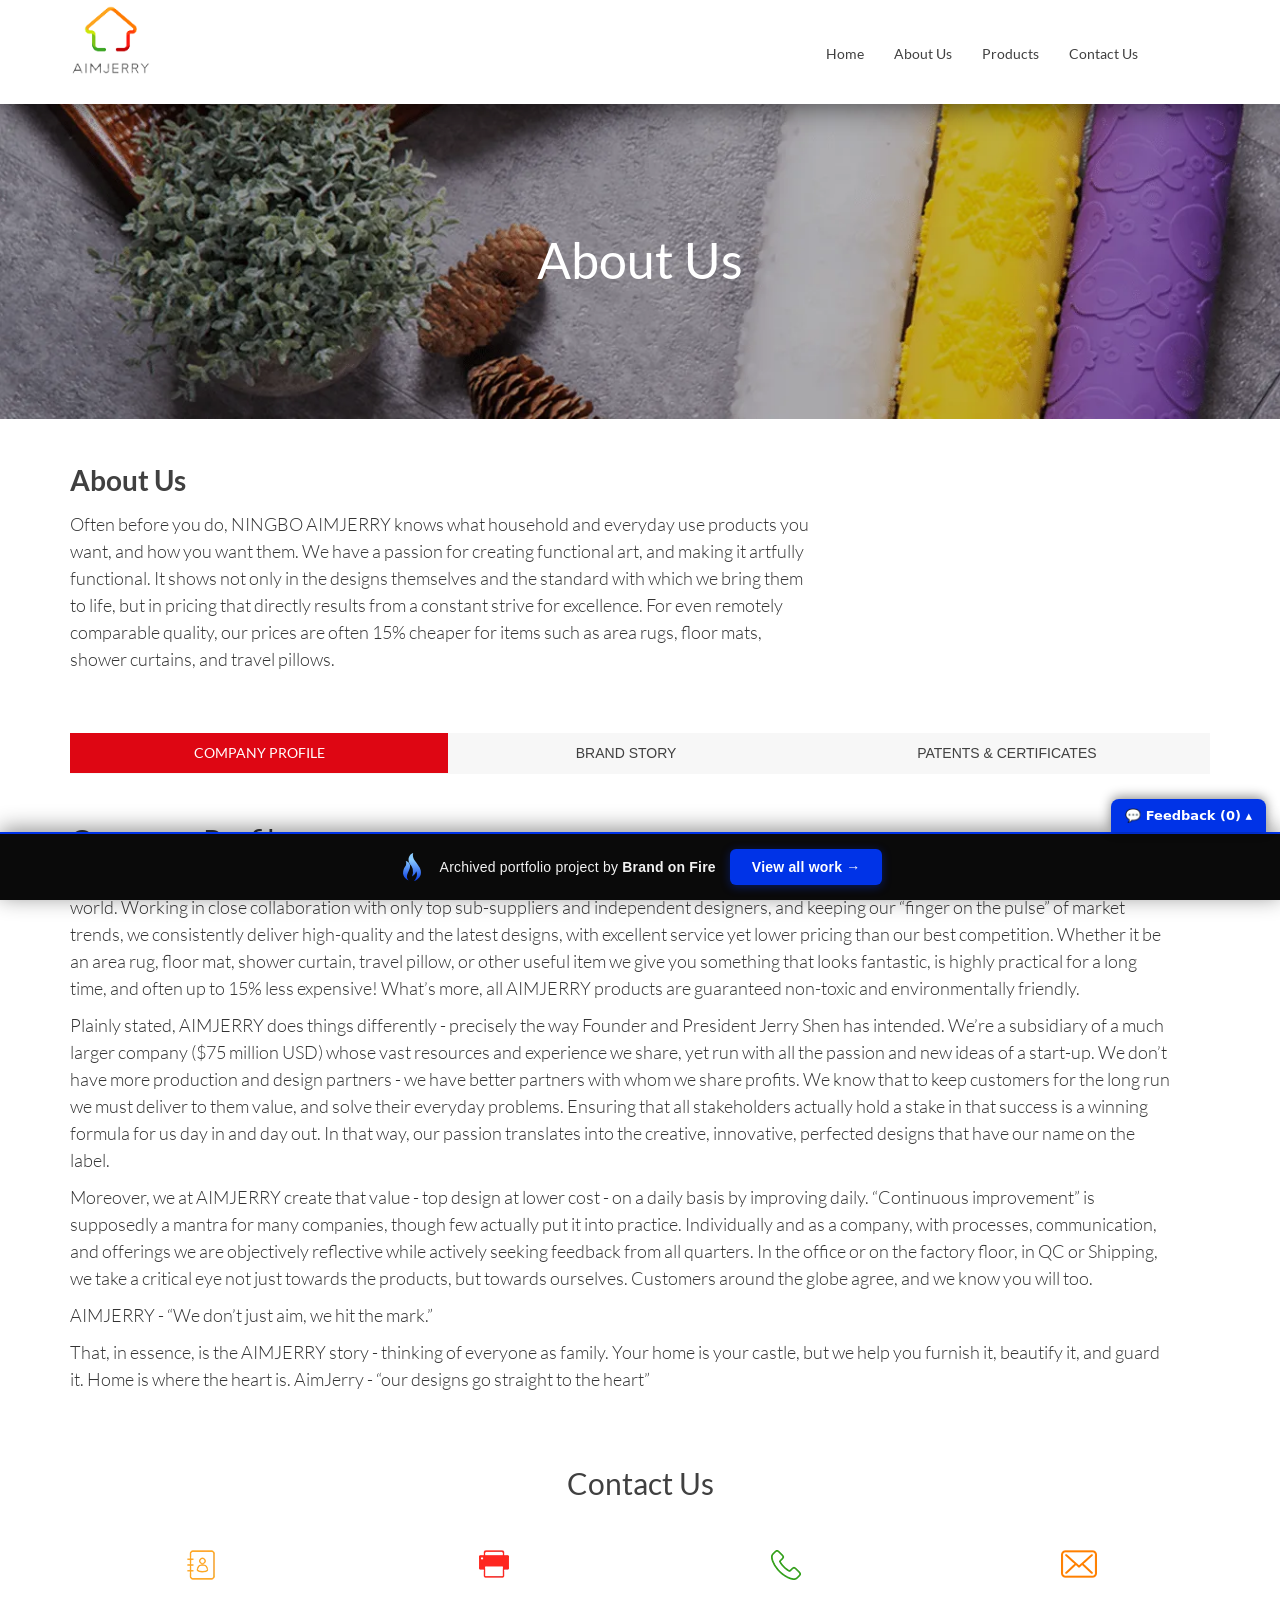
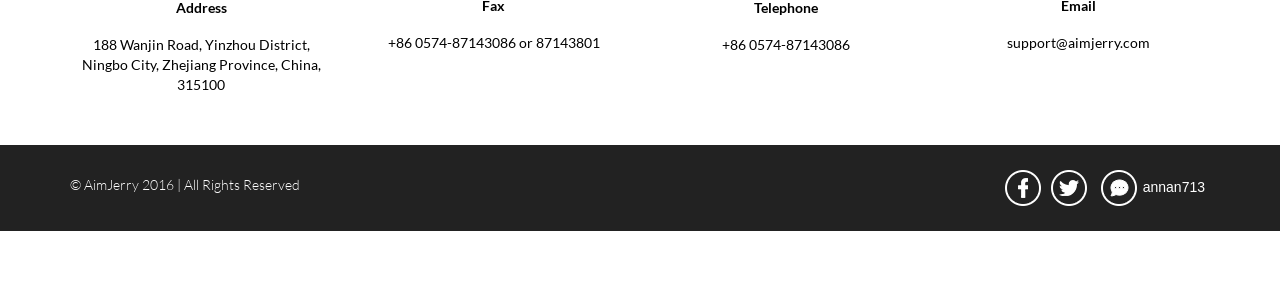
==== commit fd873f5c: "fix(aim-jerry): restore Bootstrap clearfix (kills mid-page black bar + collapsed product pages), rev" ====
--- a/about-us/index.html
+++ b/about-us/index.html
@@ -1,4 +1,4 @@
-<!doctype html><html lang="en-US" class="js" data-bofp="0"><head><meta name="robots" content="noindex, nofollow"><meta charset="UTF-8"><meta name="viewport" content="width=device-width, initial-scale=1"><link rel="profile" href="http://gmpg.org/xfn/11"><title>About Us – Aimjerry</title><link rel="alternate" type="application/rss+xml" title="Aimjerry » Feed" href="../feed/"><link rel="alternate" type="application/rss+xml" title="Aimjerry » Comments Feed" href="../comments/feed/"><!--[if lt IE 10]><link rel='stylesheet' id='twentysixteen-ie-css'  href='../wp-content/themes/aimjerry/css/ie.css?ver=20160412' type='text/css' media='all' /><![endif]--><!--[if lt IE 9]><link rel='stylesheet' id='twentysixteen-ie8-css'  href='../wp-content/themes/aimjerry/css/ie8.css?ver=20160412' type='text/css' media='all' /><![endif]--><!--[if lt IE 8]><link rel='stylesheet' id='twentysixteen-ie7-css'  href='../wp-content/themes/aimjerry/css/ie7.css?ver=20160412' type='text/css' media='all' /><![endif]--><!--[if lt IE 9]><script type='text/javascript' src='../wp-content/themes/aimjerry/js/html5.js?ver=3.7.3'></script><![endif]--><link rel="https://api.w.org/" href="../wp-json/"><link rel="EditURI" type="application/rsd+xml" title="RSD" href="../xmlrpc.php?rsd"><link rel="wlwmanifest" type="application/wlwmanifest+xml" href="../wp-includes/wlwmanifest.xml"><meta name="generator" content="WordPress 4.6.1"><link rel="canonical" href="index.html"><link rel="shortlink" href="../?p=17"><link rel="alternate" type="application/json+oembed" href="../wp-json/oembed/1.0/embed?url=http%3A%2F%2Flocalhost%3A8571%2Fabout-us%2F"><link rel="alternate" type="text/xml+oembed" href="../wp-json/oembed/1.0/embed?url=http%3A%2F%2Flocalhost%3A8571%2Fabout-us%2F&amp;format=xml"><link rel="stylesheet" href="../style.css"><style>[data-bofp="1"]{background-color:rgb(255, 255, 255)!important;color:rgb(51, 51, 51)!important}[data-bofp="2"]{background-color:rgb(255, 255, 255)!important;color:rgb(51, 51, 51)!important}[data-bofp="3"]{background-color:rgb(34, 34, 34)!important;color:rgb(255, 255, 255)!important}</style><meta name="robots" content="noindex, nofollow"></head><body class="page page-id-17 page-template page-template-page-about page-template-page-about-php wp-custom-logo" id="myPage" data-spy="scroll" data-target=".navbar" data-offset="50" data-bofp="1"><nav class="navbar navbar-default navbar-fixed-top" data-bofp="2"><div class="container"><div class="navbar-header"><button type="button" class="navbar-toggle" data-toggle="collapse" data-target="#myNavbar"><span class="icon-bar"></span><span class="icon-bar"></span><span class="icon-bar"></span></button><a href="../index.html" class="custom-logo-link" rel="home" itemprop="url"><img width="99" height="86" src="../_a/c611ba00e1e3.png" class="custom-logo" alt="logo" itemprop="logo" decoding="sync"></a>            </div><div class="collapse navbar-collapse" id="myNavbar"><ul class="nav navbar-nav navbar-right" style="padding-left: 13px;"><li><form role="search" method="get" class="searchbox search-form" action="../index.html"><input type="search" placeholder="Search......" name="s" class="searchbox-input" onkeyup="buttonUp();" required=""><input type="submit" class="searchbox-submit" value="GO"><span class="searchbox-icon"><i class="fa fa-search"></i></span></form></li></ul><div class="menu-main-menu-container"><ul id="menu-main-menu" class="nav navbar-nav navbar-right"><li id="menu-item-24" class="menu-item menu-item-type-post_type menu-item-object-page menu-item-24"><a href="../index.html">Home</a></li><li id="menu-item-23" class="menu-item menu-item-type-post_type menu-item-object-page current-menu-item page_item page-item-17 current_page_item menu-item-23"><a href="../about-us/index.html">About Us</a></li><li id="menu-item-85" class="menu-item menu-item-type-custom menu-item-object-custom menu-item-has-children menu-item-85"><a href="../about-us/index.html">Products</a><ul class="sub-menu"><li id="menu-item-84" class="menu-item menu-item-type-post_type menu-item-object-page menu-item-84"><a href="../soft-anti-slip-anti-mildew-bath-mat/index.html">Soft Anti-Slip Anti-Mildew Bath Mat</a></li><li id="menu-item-86" class="menu-item menu-item-type-post_type menu-item-object-page menu-item-86"><a href="../mildew-free-water-repellent-fabric-shower-curtain-hooks-included/index.html">Mildew-Free Water-Repellent Fabric Shower Curtain (Hooks Included)</a></li><li id="menu-item-87" class="menu-item menu-item-type-post_type menu-item-object-page menu-item-87"><a href="../long-handle-bath-brush-with-natural-boar-bristles/index.html">Long Handle Bath Brush With Natural Boar Bristles</a></li></ul></li><li id="menu-item-22" class="menu-item menu-item-type-post_type menu-item-object-page menu-item-22"><a href="../contact-us/index.html">Contact Us</a></li></ul></div></div></div></nav> <section class="banner_sec mar_130"><div class="banner"><img src="../_a/256ac556d193.webp" alt="banner3" decoding="sync"><div class="caption_banner"><h2>About Us</h2></div></div></section><section class="about_us_top"><div class="container"><div class="row"><div class="col-md-8"><h3 class="page_heading"> About Us</h3><p>Often before you do, NINGBO AIMJERRY knows what household and everyday use products you want, and how you want them. We have a passion for creating functional art, and making it artfully functional. It shows not only in the designs themselves and the standard with which we bring them to life, but in pricing that directly results from a constant strive for excellence. For even remotely comparable quality, our prices are often 15% cheaper for items such as area rugs, floor mats, shower curtains, and travel pillows.</p></div><div class="col-md-4"></div></div></div></section><section class="tab"><div class=" container"><div class="outer-container"><ul class="nav nav-pills nav-justified"><li class="active"><a data-toggle="tab" href="../about-us/index.html">COMPANY PROFILE</a></li><li><a data-toggle="tab" href="../about-us/index.html">BRAND STORY</a></li><li><a data-toggle="tab" href="../about-us/index.html">PATENTS &amp; CERTIFICATES</a></li></ul></div><div class="tab-content"><div class="tab-pane fade in active " id="company-profile"><div class="row para1 "><div><div class="col-sm-12"><h2>Company Profile</h2><p>NINGBO AIMJERRY is a dynamic, fast-growing provider of fashionable and functional household and personal-use goods to countries around the world. Working in close collaboration with only top sub-suppliers and independent designers, and keeping our “finger on the pulse” of market trends, we consistently deliver high-quality and the latest designs, with excellent service yet lower pricing than our best competition. Whether it be an area rug, floor mat, shower curtain, travel pillow, or other useful item we give you something that looks fantastic, is highly practical for a long time, and often up to 15% less expensive! What’s more, all AIMJERRY products are guaranteed non-toxic and environmentally friendly.</p><p>Plainly stated, AIMJERRY does things differently - precisely the way Founder and President Jerry Shen has intended. We’re a subsidiary of a much larger company ($75 million USD) whose vast resources and experience we share, yet run with all the passion and new ideas of a start-up. We don’t have more production and design partners - we have better partners with whom we share profits. We know that to keep customers for the long run we must deliver to them value, and solve their everyday problems. Ensuring that all stakeholders actually hold a stake in that success is a winning formula for us day in and day out. In that way, our passion translates into the creative, innovative, perfected designs that have our name on the label.</p><p>Moreover, we at AIMJERRY create that value - top design at lower cost - on a daily basis by improving daily. “Continuous improvement” is supposedly a mantra for many companies, though few actually put it into practice. Individually and as a company, with processes, communication, and offerings we are objectively reflective while actively seeking feedback from all quarters. In the office or on the factory floor, in QC or Shipping, we take a critical eye not just towards the products, but towards ourselves. Customers around the globe agree, and we know you will too.</p><p>AIMJERRY - “We don’t just aim, we hit the mark.”</p><p>That, in essence, is the AIMJERRY story - thinking of everyone as family. Your home is your castle, but we help you furnish it, beautify it, and guard it. Home is where the heart is. AimJerry - “our designs go straight to the heart”</p></div>                        </div></div></div><div class="tab-pane fade  " id="brand-story"><div class="row para1 "><div><div class="col-md-8 "><h2>Brand Story</h2><p>Often before you do, NINGBO AIMJERRY knows what household and everyday use products you want, and how you want them. We have a passion for creating functional art, and making it artfully functional. It shows not only in the designs themselves and the standard with which we bring them to life, but in pricing that directly results from a constant strive for excellence. For even remotely comparable quality, our prices are often 15% cheaper for items such as area rugs, floor mats, shower curtains, and travel pillows.</p></div><div class="col-md-4 right_image"><img src="../_a/5562a3e0c16c.webp" decoding="sync"></div></div><div class="row para2"><div class="col-md-4" style="margin-top:20px"><img src="../_a/026bd3951cc5.webp" decoding="sync"></div><div class="col-md-8 " style="margin-top:20px"><p>In many ways the story of AIMJERRY, as both a company and a brand, parallels the ideas, philosophies, and personality of founder and GM Jerry Shen. It also aligns with his professional story and business aims - hence the company and brand name. With many years’ experience in sourcing and sales at OUNAN, AIMJERRY’s parent company, Jerry had the notion to leverage OUNAN’S vast resources and experience, take advantage of the nimbleness and focus a start-up company would have, and work with top independent designers around the globe. With that concept in mind and with the blessing of OUNAN’S progressive and flexible executive management, AIMJERRY was established as a subsidiary. </p></div></div><div class="row para3"><div class="col-md-8"><p>Do unto others as you would have done unto you” is a rule of thumb worldwide regardless of culture. So why should providing consumer products be any different? At AIMJERRY, we think it shouldn’t be. Jerry set out to provide households the world over the same kinds of safe, useful, long-lasting, affordable products he and his wife wanted in their home, to make environments like they make for their 3-year old daughter. Not only set out on that mission, but succeeded and continues to succeed in those lofty aims month after month, as new designs roll in, and new products roll out.
+<!doctype html><html lang="en-US" class="js" data-bofp="0"><head><meta name="robots" content="noindex, nofollow"><meta charset="UTF-8"><meta name="viewport" content="width=device-width, initial-scale=1"><link rel="profile" href="http://gmpg.org/xfn/11"><title>About Us – Aimjerry</title><link rel="alternate" type="application/rss+xml" title="Aimjerry » Feed" href="../feed/"><link rel="alternate" type="application/rss+xml" title="Aimjerry » Comments Feed" href="../comments/feed/"><!--[if lt IE 10]><link rel='stylesheet' id='twentysixteen-ie-css'  href='../wp-content/themes/aimjerry/css/ie.css?ver=20160412' type='text/css' media='all' /><![endif]--><!--[if lt IE 9]><link rel='stylesheet' id='twentysixteen-ie8-css'  href='../wp-content/themes/aimjerry/css/ie8.css?ver=20160412' type='text/css' media='all' /><![endif]--><!--[if lt IE 8]><link rel='stylesheet' id='twentysixteen-ie7-css'  href='../wp-content/themes/aimjerry/css/ie7.css?ver=20160412' type='text/css' media='all' /><![endif]--><!--[if lt IE 9]><script type='text/javascript' src='../wp-content/themes/aimjerry/js/html5.js?ver=3.7.3'></script><![endif]--><link rel="https://api.w.org/" href="../wp-json/"><link rel="EditURI" type="application/rsd+xml" title="RSD" href="../xmlrpc.php?rsd"><link rel="wlwmanifest" type="application/wlwmanifest+xml" href="../wp-includes/wlwmanifest.xml"><meta name="generator" content="WordPress 4.6.1"><link rel="canonical" href="index.html"><link rel="shortlink" href="../?p=17"><link rel="alternate" type="application/json+oembed" href="../wp-json/oembed/1.0/embed?url=http%3A%2F%2Flocalhost%3A8571%2Fabout-us%2F"><link rel="alternate" type="text/xml+oembed" href="../wp-json/oembed/1.0/embed?url=http%3A%2F%2Flocalhost%3A8571%2Fabout-us%2F&amp;format=xml"><link rel="stylesheet" href="../style.css"><style>[data-bofp="1"]{background-color:rgb(255, 255, 255)!important;color:rgb(51, 51, 51)!important}[data-bofp="2"]{background-color:rgb(255, 255, 255)!important;color:rgb(51, 51, 51)!important}[data-bofp="3"]{background-color:rgb(34, 34, 34)!important;color:rgb(255, 255, 255)!important}</style><meta name="robots" content="noindex, nofollow"></head><body class="page page-id-17 page-template page-template-page-about page-template-page-about-php wp-custom-logo" id="myPage" data-spy="scroll" data-target=".navbar" data-offset="50" data-bofp="1"><nav class="navbar navbar-default navbar-fixed-top" data-bofp="2"><div class="container"><div class="navbar-header"><button type="button" class="navbar-toggle" data-toggle="collapse" data-target="#myNavbar"><span class="icon-bar"></span><span class="icon-bar"></span><span class="icon-bar"></span></button><a href="../index.html" class="custom-logo-link" rel="home" itemprop="url"><img width="99" height="86" src="../_a/c611ba00e1e3.png" class="custom-logo" alt="logo" itemprop="logo" decoding="sync"></a>            </div><div class="collapse navbar-collapse" id="myNavbar"><ul class="nav navbar-nav navbar-right" style="padding-left: 13px;"><li><form role="search" method="get" class="searchbox search-form" action="../index.html"><input type="search" placeholder="Search......" name="s" class="searchbox-input" onkeyup="buttonUp();" required=""><input type="submit" class="searchbox-submit" value="GO"><span class="searchbox-icon"><i class="fa fa-search"></i></span></form></li></ul><div class="menu-main-menu-container"><ul id="menu-main-menu" class="nav navbar-nav navbar-right"><li id="menu-item-24" class="menu-item menu-item-type-post_type menu-item-object-page menu-item-24"><a href="../index.html">Home</a></li><li id="menu-item-23" class="menu-item menu-item-type-post_type menu-item-object-page current-menu-item page_item page-item-17 current_page_item menu-item-23"><a href="../about-us/index.html">About Us</a></li><li id="menu-item-85" class="menu-item menu-item-type-custom menu-item-object-custom menu-item-has-children menu-item-85"><a href="../about-us/index.html">Products</a><ul class="sub-menu"><li id="menu-item-84" class="menu-item menu-item-type-post_type menu-item-object-page menu-item-84"><a href="../soft-anti-slip-anti-mildew-bath-mat/index.html">Soft Anti-Slip Anti-Mildew Bath Mat</a></li><li id="menu-item-86" class="menu-item menu-item-type-post_type menu-item-object-page menu-item-86"><a href="../mildew-free-water-repellent-fabric-shower-curtain-hooks-included/index.html">Mildew-Free Water-Repellent Fabric Shower Curtain (Hooks Included)</a></li><li id="menu-item-87" class="menu-item menu-item-type-post_type menu-item-object-page menu-item-87"><a href="../long-handle-bath-brush-with-natural-boar-bristles/index.html">Long Handle Bath Brush With Natural Boar Bristles</a></li></ul></li><li id="menu-item-22" class="menu-item menu-item-type-post_type menu-item-object-page menu-item-22"><a href="../contact-us/index.html">Contact Us</a></li></ul></div></div></div></nav> <section class="banner_sec mar_130"><div class="banner"><img src="../_a/256ac556d193.webp" alt="banner3" decoding="sync"><div class="caption_banner"><h2>About Us</h2></div></div></section><section class="about_us_top"><div class="container"><div class="row"><div class="col-md-8"><h3 class="page_heading"> About Us</h3><p>Often before you do, NINGBO AIMJERRY knows what household and everyday use products you want, and how you want them. We have a passion for creating functional art, and making it artfully functional. It shows not only in the designs themselves and the standard with which we bring them to life, but in pricing that directly results from a constant strive for excellence. For even remotely comparable quality, our prices are often 15% cheaper for items such as area rugs, floor mats, shower curtains, and travel pillows.</p></div><div class="col-md-4"></div></div></div></section><section class="tab"><div class=" container"><div class="outer-container"><ul class="nav nav-pills nav-justified"><li class="active"><a data-toggle="tab" href="#company-profile">COMPANY PROFILE</a></li><li><a data-toggle="tab" href="#brand-story">BRAND STORY</a></li><li><a data-toggle="tab" href="#patents-certificates">PATENTS &amp; CERTIFICATES</a></li></ul></div><div class="tab-content"><div class="tab-pane fade in active " id="company-profile"><div class="row para1 "><div><div class="col-sm-12"><h2>Company Profile</h2><p>NINGBO AIMJERRY is a dynamic, fast-growing provider of fashionable and functional household and personal-use goods to countries around the world. Working in close collaboration with only top sub-suppliers and independent designers, and keeping our “finger on the pulse” of market trends, we consistently deliver high-quality and the latest designs, with excellent service yet lower pricing than our best competition. Whether it be an area rug, floor mat, shower curtain, travel pillow, or other useful item we give you something that looks fantastic, is highly practical for a long time, and often up to 15% less expensive! What’s more, all AIMJERRY products are guaranteed non-toxic and environmentally friendly.</p><p>Plainly stated, AIMJERRY does things differently - precisely the way Founder and President Jerry Shen has intended. We’re a subsidiary of a much larger company ($75 million USD) whose vast resources and experience we share, yet run with all the passion and new ideas of a start-up. We don’t have more production and design partners - we have better partners with whom we share profits. We know that to keep customers for the long run we must deliver to them value, and solve their everyday problems. Ensuring that all stakeholders actually hold a stake in that success is a winning formula for us day in and day out. In that way, our passion translates into the creative, innovative, perfected designs that have our name on the label.</p><p>Moreover, we at AIMJERRY create that value - top design at lower cost - on a daily basis by improving daily. “Continuous improvement” is supposedly a mantra for many companies, though few actually put it into practice. Individually and as a company, with processes, communication, and offerings we are objectively reflective while actively seeking feedback from all quarters. In the office or on the factory floor, in QC or Shipping, we take a critical eye not just towards the products, but towards ourselves. Customers around the globe agree, and we know you will too.</p><p>AIMJERRY - “We don’t just aim, we hit the mark.”</p><p>That, in essence, is the AIMJERRY story - thinking of everyone as family. Your home is your castle, but we help you furnish it, beautify it, and guard it. Home is where the heart is. AimJerry - “our designs go straight to the heart”</p></div>                        </div></div></div><div class="tab-pane fade  " id="brand-story"><div class="row para1 "><div><div class="col-md-8 "><h2>Brand Story</h2><p>Often before you do, NINGBO AIMJERRY knows what household and everyday use products you want, and how you want them. We have a passion for creating functional art, and making it artfully functional. It shows not only in the designs themselves and the standard with which we bring them to life, but in pricing that directly results from a constant strive for excellence. For even remotely comparable quality, our prices are often 15% cheaper for items such as area rugs, floor mats, shower curtains, and travel pillows.</p></div><div class="col-md-4 right_image"><img src="../_a/5562a3e0c16c.webp" decoding="sync"></div></div><div class="row para2"><div class="col-md-4" style="margin-top:20px"><img src="../_a/026bd3951cc5.webp" decoding="sync"></div><div class="col-md-8 " style="margin-top:20px"><p>In many ways the story of AIMJERRY, as both a company and a brand, parallels the ideas, philosophies, and personality of founder and GM Jerry Shen. It also aligns with his professional story and business aims - hence the company and brand name. With many years’ experience in sourcing and sales at OUNAN, AIMJERRY’s parent company, Jerry had the notion to leverage OUNAN’S vast resources and experience, take advantage of the nimbleness and focus a start-up company would have, and work with top independent designers around the globe. With that concept in mind and with the blessing of OUNAN’S progressive and flexible executive management, AIMJERRY was established as a subsidiary. </p></div></div><div class="row para3"><div class="col-md-8"><p>Do unto others as you would have done unto you” is a rule of thumb worldwide regardless of culture. So why should providing consumer products be any different? At AIMJERRY, we think it shouldn’t be. Jerry set out to provide households the world over the same kinds of safe, useful, long-lasting, affordable products he and his wife wanted in their home, to make environments like they make for their 3-year old daughter. Not only set out on that mission, but succeeded and continues to succeed in those lofty aims month after month, as new designs roll in, and new products roll out.
                             </p></div><div class="col-md-4 right_image"><img src="../_a/ef81720ce495.webp" decoding="sync"></div></div><div class="row para4"><div class="col-md-4 " style="margin-top:20px"><img src="../_a/e7e7661056bf.webp" decoding="sync"></div><div class="col-md-8 " style="margin-top:20px"><p>Those designs come in not only from China, Japan and other Asian locations but also from such diverse places as Denmark, the US, and Russia. Although AIMJERRY owns the IP rights to all designs, we actively engage in profit-sharing with designers - just like we do with the fine manufacturing partners we have in an equally varied number of places. Consistently great design and high-quality are hard enough to achieve on their own, let alone leading the market for pricing. It is precisely this business model, though, that makes that happen. If you take care of someone else, they’ll take care of you.  The way it should be in both life and business, right? That, in essence, is the AIMJERRY story - thinking of everyone as family. Your home is your castle, but we help you furnish it, beautify it, and guard it.  Home is where the heart is.  AimJerry - “<i>our designs go straight to the heart</i>” </p></div></div></div></div><div class="tab-pane fade  " id="patents-certificates"><div class="row para1 "><div><div class="col-md-8"><h2>Patents &amp; Certificates</h2></div><div class="row "><div class="col-md-4"><img src="../_a/dd2db96c54a9.png" decoding="sync"></div></div>                        </div></div></div></div></div></section><section class="contact_us"><div class="container"><div class="row"><div class="col-md-12 text-center"><h3>Contact Us</h3></div></div><div class="row"><div class="col-md-3"><img src="../_a/de625a5c7b84.webp" alt="icon" decoding="sync"><h4>Address</h4><p>188 Wanjin Road, Yinzhou District, Ningbo City, Zhejiang Province, China, 315100</p></div><div class="col-md-3"><img src="../_a/636578c58f06.webp" decoding="sync"><h4>Fax</h4><p>+86 0574-87143086 or 87143801</p></div><div class="col-md-3"><img src="../_a/c263ae2e2f66.webp" decoding="sync"><h4>Telephone</h4><p>+86 0574-87143086 </p></div><div class="col-md-3"><img src="../_a/6a27906e0c2d.webp" decoding="sync"><h4>Email</h4><p>support@aimjerry.com </p></div></div></div></section><footer class="footr" data-bofp="3"><div class="container"><div class="row"><div class="col-md-6"><h5><section id="text-3" class="widget widget_text">			<div class="textwidget">© AimJerry 2016 | All Rights Reserved </div></section>                	</h5></div><div class="col-md-6"><section id="text-2" class="widget widget_text">			<div class="textwidget"><ul class="list-unstyled list-inline"><li><a title="Facebook" href="#"><img src="../_a/7c5c5f00a3b6.webp" decoding="sync"></a></li><li><a title="Twitter" href="#"><img src="../_a/cbd55fa90aa0.webp" decoding="sync"></a></li><li><img title="We Chat" src="../_a/26581091cebd.webp" decoding="sync"> annan713</li></ul></div></section>                </div></div></div></footer><span style="font-family:'foobox'; color:transparent; position:absolute; top:-1000em;">f</span><!-- bof-portfolio-bar --><a href="https://brandonfire.com/portfolio/" id="bof-portfolio-bar" rel="noopener" style="position:fixed;left:0;right:0;bottom:0;z-index:2147483647;display:flex;align-items:center;justify-content:center;gap:14px;flex-wrap:wrap;background:#0a0a0a;color:#ffffff !important;font-family:Inter,-apple-system,BlinkMacSystemFont,'Segoe UI',Roboto,Helvetica,Arial,sans-serif;font-size:14px;font-weight:500;line-height:1;letter-spacing:.2px;padding:15px 18px;text-decoration:none !important;box-shadow:0 -3px 22px rgba(0,0,0,.45);border-top:2px solid #0033e7;box-sizing:border-box;"><img src="[data-uri]" alt="" width="28" height="28" style="display:block;flex:0 0 auto;width:28px;height:28px;"><span style="opacity:.95;color:#fff;">Archived portfolio project by <strong style="font-weight:700;color:#fff;">Brand&nbsp;on&nbsp;Fire</strong></span><span style="background:#0033e7;color:#fff;padding:11px 22px;border-radius:6px;font-weight:700;font-size:14px;white-space:nowrap;box-shadow:0 2px 10px rgba(0,51,231,.4);">View&nbsp;all&nbsp;work&nbsp;&rarr;</span></a><script>(function(){function p(){var b=document.getElementById("bof-portfolio-bar");if(b&&document.body)document.body.style.setProperty("padding-bottom",b.offsetHeight+"px","important");}if(document.readyState!=="loading")p();else document.addEventListener("DOMContentLoaded",p);window.addEventListener("resize",p);})();</script><script>/* Brand on Fire portfolio feedback collector. One shared origin (brand-on-fire.github.io) => one shared
    localStorage; every comment is stamped with the site + page it was written on. Shadow DOM so the host
    site's CSS / pointer-events:none can't touch it. "Export all" copies everything for Claude. */
--- a/style.css
+++ b/style.css
@@ -1 +1,17 @@
-@font-face{font-family:foobox;src:url(_a/fcc46e9694b5.woff) format("woff");font-weight:400;font-style:normal;}@media screen and (-webkit-min-device-pixel-ratio:0){@font-face{font-family:foobox;font-weight:400;font-style:normal;}}@-webkit-keyframes spin{0%{transform:rotate(0deg);}100%{transform:rotate(359deg);}}@keyframes spin{0%{transform:rotate(0deg);}100%{transform:rotate(359deg);}}body{margin:0px;}.navbar-default{border-width:medium !important;border-style:none !important;border-color:currentcolor !important;border-image:initial !important;}.navbar.navbar-default{margin:0px;background-color:rgb(255,255,255);}div#myNavbar{padding:24px 24px 0px !important;}.navbar.navbar-default{margin:0px;background-color:rgb(255,255,255);box-shadow:rgba(0,0,0,0.64) -2px 15px 31px -15px;}.collapse.navbar-collapse .nav.navbar-nav.navbar-right{font-size:14px;font-family:Lato,sans-serif;color:rgb(83,83,83);margin-bottom:20px;font-weight:400;}.fa.fa-search{color:rgb(227,6,19) !important;}.about_us_top h3.page_heading{font-size:28px;font-family:Lato,sans-serif;position:relative;margin-top:0px;color:rgb(64,64,64);font-weight:700;}.about_us_top p{font-size:18px;font-family:Lato,sans-serif;margin-top:15px;margin-bottom:60px;line-height:1.5;font-weight:300;}.about_us_top{padding-top:46px;}.nav > li > a{color:rgb(64,64,64) !important;}.contact_us .row .col-md-12 h3{font-size:30px;color:rgb(64,64,64);position:relative;margin-top:64px;font-family:Lato,sans-serif;font-weight:400;}.contact_us .col-md-3{text-align:center;}.contact_us .row{margin-top:0px;margin-bottom:40px;}.contact_us .row p,.contact_us .row h4{color:rgb(0,0,0);font-family:Lato,sans-serif;font-size:14px;margin-top:20px;}.contact_us .row h4{font-weight:700;}.footr{color:rgb(255,255,255);background-color:rgb(34,34,34);padding:22px 0px;}.footr h5{margin:10px 0px 0px;font-size:14px;font-family:Lato,sans-serif;font-weight:300;}.footr ul{text-align:right;margin:0px;}.carousel-inner > .item > img{width:100%;}.carousel .container-fluid{padding:0px;}.carousel-caption h3{font-size:50px;font-family:Lato,sans-serif;}.carousel-caption p{font-size:18px;}.carousel-inner.home-slider .carousel-caption{position:absolute;top:230px;}.services .row .col-md-12 h3{font-size:30px;color:rgb(64,64,64);position:relative;margin-top:64px;font-family:Lato,sans-serif;font-weight:400;}.services{background-color:rgb(250,250,250);}.services .row.portfolio{margin-top:28px;margin-bottom:28px;}.services .row.portfolio img{width:100%;}.navbar-toggle{margin-top:17px !important;}.carousel-inner .carousel-caption{position:absolute;top:103px;}.navbar-nav > li.menu-item-has-children{position:relative;}.navbar-nav > li.menu-item-has-children ul{position:absolute;list-style:none;background:rgb(255,255,255);width:280px;left:0px;top:200%;opacity:0;pointer-events:none;padding:0px 15px;box-shadow:rgb(204,204,204) 0.2px 0.2px 13px;transition:0.2s ease-out;}.navbar-nav > li.menu-item-has-children ul li{padding:5px 0px;border-bottom:1px solid rgb(246,245,245);}.navbar-nav > li.menu-item-has-children ul li a{text-decoration:none;color:rgb(64,64,64);display:block;padding:12px 0px;font-size:12px;font-family:Lato,sans-serif;transition:0.2s ease-out;}.about_us_top .col-md-4 img{width:100%;}.carousel-inner.home-slider{margin-top:65px;}.navbar.navbar-default.navbar-fixed-top{padding:5px 0px;}.home-slider h3{text-transform:uppercase;}.row.portfolio .col-md-4 a{position:relative;display:block;}.searchbox{position:relative;min-width:50px;width:0%;height:50px;float:right;overflow:hidden;transition:width 0.3s;}.searchbox-input{top:0px;right:0px;border:0px;outline:0px;background:rgb(255,255,255);width:100%;height:50px;margin:0px;padding:0px 55px 0px 20px;font-size:20px;color:red;}.searchbox-icon{display:block;position:absolute;top:0px;right:0px;padding:0px;margin:0px;border:0px;outline:0px;line-height:50px;text-align:center;cursor:pointer;}.searchbox{max-width:155px;margin-top:10px;}.searchbox input[type="search"]{height:30px;font-size:16px;max-width:100%;padding:0px 15px;opacity:0;transition:0.3s ease-out;position:absolute;}.searchbox .searchbox-submit{opacity:0;}.searchbox{height:30px !important;}.searchbox-icon{height:30px !important;line-height:30px !important;right:7px !important;}@media screen and (max-width:991px){.services .col-md-4.margin_top{margin-top:20px;}.services{text-align:center;}.about_us_top .col-md-4{text-align:center;}.contact_us .row .col-md-12 h3{font-size:25px;}.footr h5{text-align:center;}.footr{padding:22px;}#text-3.widget.widget_text{width:65%;margin-top:10px;}.carousel-inner .carousel-caption{position:absolute;top:150px;}.about_us_top .row{margin:0px;}.about_us_top p{margin-bottom:40px;}.carousel-inner .carousel-caption{position:absolute;top:16px;}.contact_us .row{margin-top:10px;}.carousel-caption h3{font-size:40px;}.footr{overflow:hidden;}}@media screen and (max-width:768px){.carousel-inner .carousel-caption{position:absolute;top:113px;}.carousel-caption h3{font-size:30px;}.about_us_top h3.page_heading{font-size:28px;}.about_us_top p{font-size:15px;line-height:33px;}.services .row .col-md-12 h3{font-size:28px;}.contact_us .row{margin-top:10px;}.portfolio .col-md-4{width:100%;}.carousel-inner .carousel-caption{position:absolute;top:23px;}.carousel-caption h3{font-size:26px;}.contact_us .row .col-md-12 h3{margin-top:45px;}.navbar-nav > li.menu-item-has-children ul{left:-97px;}.contact_us{clear:both;}.footr{overflow:hidden;}}@media screen and (max-width:767px){.collapse.navbar-collapse .nav.navbar-nav.navbar-right{margin-bottom:0px;}div#myNavbar{padding-top:0px !important;}.navbar-nav > li.menu-item-has-children ul li a{padding:2px 0px;}.menu-main-menu-container .sub-menu{z-index:99 !important;}.carousel-caption h3{font-size:22px;}.about_us_top h3.page_heading{font-size:33px;}.about_us_top p{font-size:15px;}.carousel-inner .carousel-caption{position:absolute;top:113px;}.services .row .col-md-12 h3{font-size:28px;}.contact_us .row .col-md-12 h3{font-size:23px;}.contact_us .row{margin-top:10px;}.custom-logo{height:69px;width:89px;margin-left:23px;}.contact_us .row .col-md-12 h3{margin-top:57px;}.contact_us .row p,.contact_us .row h4{padding-left:5px;}.custom-logo{height:66px;width:84px;}.custom-logo{height:66px;width:78px;}.about_us_top h3.page_heading{font-size:30px;}.carousel-inner .carousel-caption{position:absolute;top:53px;}.contact_us .row .col-md-12 h3{margin-top:35px;}.footr{overflow:hidden;}#myNavbar{overflow-y:visible;}.navbar-nav > li.menu-item-has-children ul{left:0px;}.carousel-inner.home-slider{margin-top:56px;}.navbar.navbar-default.navbar-fixed-top{padding:10px 0px;}#text-3.widget.widget_text{width:85% !important;}.navbar.navbar-default.navbar-fixed-top{position:relative;}.banner_sec.mar_130,.carousel-inner.home-slider,.margin-t96,.banner_sec.mar_30{margin-top:0px;}}@media screen and (max-width:480px){.carousel-inner .carousel-caption{position:absolute;top:52px;}.carousel-inner .carousel-caption p{font-size:11px;}.about_us_top h3.page_heading{font-size:25px;}.about_us_top p{font-size:13px;line-height:30px;}.services .row .col-md-12 h3{font-size:25px;}.contact_us .row{margin-top:5px;}#text-3.widget.widget_text{width:74%;}.custom-logo{height:66px;width:76px;}.contact_us .row .col-md-12 h3{margin-top:13px;}.carousel-caption h3{font-size:18px;}.carousel-inner .carousel-caption{position:absolute;top:0px;}.contact_us .row .col-md-12 h3{font-size:21px;}.contact_us .row p,.contact_us .row h4{padding-left:5px;}}@media screen and (max-width:320px){.about_us_top .col-md-4 img{width:100%;}.portfolio .col-md-4 img{width:100%;}.carousel-caption h3{font-size:12px;margin-bottom:8px;}.carousel-inner .carousel-caption{position:absolute;top:30px;}.carousel-inner .carousel-caption p{font-size:8px;}.about_us_top{padding-top:27px;}.about_us_top h3.page_heading{font-size:22px;}.about_us_top p{font-size:11px;line-height:23px;}.contact_us .row .col-md-12 h3{font-size:20px;}.contact_us .row{margin-top:0px;}.contact_us .row p,.contact_us .row h4{font-size:12px;}.footr ul{text-align:center;}.footr h5{font-size:13px;}.row{margin:0px;}.about_us_top .col-md-4 img{width:100% !important;}.about_us_top .row{margin:0px;}.carousel-inner .carousel-caption{position:absolute;top:0px;}.carousel-caption h3{font-size:12px;margin-top:0px;}.contact_us .row .col-md-12 h3{font-size:18px;}.custom-logo{height:62px;width:72px;}.footr{overflow:hidden;}.navbar-nav > li.menu-item-has-children ul li a{padding:0px;}.collapse.navbar-collapse .nav.navbar-nav.navbar-right{margin-bottom:3px;}#text-3.widget.widget_text{width:100% !important;}}html{font-family:sans-serif;text-size-adjust:100%;}article,aside,details,figcaption,figure,footer,header,hgroup,main,menu,nav,section,summary{display:block;}a{background-color:transparent;}img{border:0px;}button,input,optgroup,select,textarea{margin:0px;font:inherit;color:inherit;}button{overflow:visible;}button,select{text-transform:none;}button,html input[type="button"],input[type="reset"],input[type="submit"]{appearance:button;cursor:pointer;}input{line-height:normal;}input[type="search"]{box-sizing:content-box;appearance:textfield;}@media print{*,::after,::before{color:rgb(0,0,0) !important;text-shadow:none !important;background:0px 0px !important;box-shadow:none !important;}a,a:visited{text-decoration:underline;}img,tr{break-inside:avoid;}img{max-width:100% !important;}h2,h3,p{orphans:3;widows:3;}h2,h3{break-after:avoid;}.navbar{display:none;}}@font-face{font-family:"Glyphicons Halflings";}*{box-sizing:border-box;}html{font-size:10px;-webkit-tap-highlight-color:rgba(0,0,0,0);}body{font-family:"Helvetica Neue",Helvetica,Arial,sans-serif;font-size:14px;line-height:1.42857;color:rgb(51,51,51);background-color:rgb(255,255,255);}button,input,select,textarea{font-family:inherit;font-size:inherit;line-height:inherit;}a{color:rgb(51,122,183);text-decoration:none;}img{vertical-align:middle;}.carousel-inner > .item > a > img,.carousel-inner > .item > img,.img-responsive,.thumbnail a > img,.thumbnail > img{display:block;max-width:100%;height:auto;}.h1,.h2,.h3,.h4,.h5,.h6,h1,h2,h3,h4,h5,h6{font-family:inherit;font-weight:500;line-height:1.1;color:inherit;}.h1,.h2,.h3,h1,h2,h3{margin-top:20px;margin-bottom:10px;}.h4,.h5,.h6,h4,h5,h6{margin-top:10px;margin-bottom:10px;}.h3,h3{font-size:24px;}.h4,h4{font-size:18px;}.h5,h5{font-size:14px;}p{margin:0px 0px 10px;}.text-center{text-align:center;}ol,ul{margin-top:0px;margin-bottom:10px;}ol ol,ol ul,ul ol,ul ul{margin-bottom:0px;}.list-unstyled{padding-left:0px;list-style:none;}.list-inline{padding-left:0px;margin-left:-5px;list-style:none;}.list-inline > li{display:inline-block;padding-right:5px;padding-left:5px;}.container{padding-right:15px;padding-left:15px;margin-right:auto;margin-left:auto;}@media (min-width:768px){.container{width:750px;}}@media (min-width:992px){.container{width:970px;}}@media (min-width:1200px){.container{width:1170px;}}.container-fluid{padding-right:15px;padding-left:15px;margin-right:auto;margin-left:auto;}.row{margin-right:-15px;margin-left:-15px;}.col-lg-1,.col-lg-10,.col-lg-11,.col-lg-12,.col-lg-2,.col-lg-3,.col-lg-4,.col-lg-5,.col-lg-6,.col-lg-7,.col-lg-8,.col-lg-9,.col-md-1,.col-md-10,.col-md-11,.col-md-12,.col-md-2,.col-md-3,.col-md-4,.col-md-5,.col-md-6,.col-md-7,.col-md-8,.col-md-9,.col-sm-1,.col-sm-10,.col-sm-11,.col-sm-12,.col-sm-2,.col-sm-3,.col-sm-4,.col-sm-5,.col-sm-6,.col-sm-7,.col-sm-8,.col-sm-9,.col-xs-1,.col-xs-10,.col-xs-11,.col-xs-12,.col-xs-2,.col-xs-3,.col-xs-4,.col-xs-5,.col-xs-6,.col-xs-7,.col-xs-8,.col-xs-9{position:relative;min-height:1px;padding-right:15px;padding-left:15px;}@media (min-width:992px){.col-md-1,.col-md-10,.col-md-11,.col-md-12,.col-md-2,.col-md-3,.col-md-4,.col-md-5,.col-md-6,.col-md-7,.col-md-8,.col-md-9{float:left;}.col-md-12{width:100%;}.col-md-8{width:66.6667%;}.col-md-6{width:50%;}.col-md-4{width:33.3333%;}.col-md-3{width:25%;}}input[type="search"]{box-sizing:border-box;}input[type="search"]{appearance:none;}.collapse{display:none;}.nav{padding-left:0px;margin-bottom:0px;list-style:none;}.nav > li{position:relative;display:block;}.nav > li > a{position:relative;display:block;padding:10px 15px;}.navbar{position:relative;min-height:50px;margin-bottom:20px;border:1px solid transparent;}@media (min-width:768px){.navbar{border-radius:4px;}}@media (min-width:768px){.navbar-header{float:left;}}.navbar-collapse{padding-right:15px;padding-left:15px;overflow-x:visible;border-top:1px solid transparent;box-shadow:rgba(255,255,255,0.1) 0px 1px 0px inset;}@media (min-width:768px){.navbar-collapse{width:auto;border-top:0px;box-shadow:none;}.navbar-collapse.collapse{padding-bottom:0px;display:block !important;height:auto !important;overflow:visible !important;}.navbar-fixed-bottom .navbar-collapse,.navbar-fixed-top .navbar-collapse,.navbar-static-top .navbar-collapse{padding-right:0px;padding-left:0px;}}.navbar-fixed-bottom .navbar-collapse,.navbar-fixed-top .navbar-collapse{max-height:340px;}@media (max-device-width:480px) and (orientation:landscape){.navbar-fixed-bottom .navbar-collapse,.navbar-fixed-top .navbar-collapse{max-height:200px;}}.container-fluid > .navbar-collapse,.container-fluid > .navbar-header,.container > .navbar-collapse,.container > .navbar-header{margin-right:-15px;margin-left:-15px;}@media (min-width:768px){.container-fluid > .navbar-collapse,.container-fluid > .navbar-header,.container > .navbar-collapse,.container > .navbar-header{margin-right:0px;margin-left:0px;}}.navbar-fixed-bottom,.navbar-fixed-top{position:fixed;right:0px;left:0px;z-index:1030;}@media (min-width:768px){.navbar-fixed-bottom,.navbar-fixed-top{border-radius:0px;}}.navbar-fixed-top{top:0px;border-width:0px 0px 1px;}.navbar-toggle{position:relative;float:right;padding:9px 10px;margin-top:8px;margin-right:15px;margin-bottom:8px;background-color:transparent;background-image:none;border:1px solid transparent;border-radius:4px;}.navbar-toggle .icon-bar{display:block;width:22px;height:2px;border-radius:1px;}.navbar-toggle .icon-bar + .icon-bar{margin-top:4px;}@media (min-width:768px){.navbar-toggle{display:none;}}.navbar-nav{margin:7.5px -15px;}.navbar-nav > li > a{padding-top:10px;padding-bottom:10px;line-height:20px;}@media (min-width:768px){.navbar-nav{float:left;margin:0px;}.navbar-nav > li{float:left;}.navbar-nav > li > a{padding-top:15px;padding-bottom:15px;}}@media (min-width:768px){.navbar-right{float:right !important;margin-right:-15px;}}.navbar-default{background-color:rgb(248,248,248);border-color:rgb(231,231,231);}.navbar-default .navbar-nav > li > a{color:rgb(119,119,119);}.navbar-default .navbar-toggle{border-color:rgb(221,221,221);}.navbar-default .navbar-toggle .icon-bar{background-color:rgb(136,136,136);}.navbar-default .navbar-collapse,.navbar-default .navbar-form{border-color:rgb(231,231,231);}@-webkit-keyframes progress-bar-stripes{0%{background-position:40px 0px;}100%{background-position:0px 0px;}}@keyframes progress-bar-stripes{0%{background-position:40px 0px;}100%{background-position:0px 0px;}}.carousel{position:relative;}.carousel-inner{position:relative;width:100%;overflow:hidden;}.carousel-inner > .item{position:relative;display:none;transition:left 0.6s ease-in-out;}.carousel-inner > .item > a > img,.carousel-inner > .item > img{line-height:1;}@media (transform-3d),(-webkit-transform-3d){.carousel-inner > .item{transition:transform 0.6s ease-in-out;backface-visibility:hidden;perspective:1000px;}.carousel-inner > .item.active,.carousel-inner > .item.next.left,.carousel-inner > .item.prev.right{left:0px;transform:translate3d(0px,0px,0px);}}.carousel-inner > .active,.carousel-inner > .next,.carousel-inner > .prev{display:block;}.carousel-inner > .active{left:0px;}.carousel-indicators{position:absolute;bottom:10px;left:50%;z-index:15;width:60%;padding-left:0px;margin-left:-30%;text-align:center;list-style:none;}.carousel-indicators li{display:inline-block;width:10px;height:10px;margin:1px;text-indent:-999px;cursor:pointer;background-color:rgba(0,0,0,0);border:1px solid rgb(255,255,255);border-radius:10px;}.carousel-indicators .active{width:12px;height:12px;margin:0px;background-color:rgb(255,255,255);}.carousel-caption{position:absolute;right:15%;bottom:20px;left:15%;z-index:10;padding-top:20px;padding-bottom:20px;color:rgb(255,255,255);text-align:center;text-shadow:rgba(0,0,0,0.6) 0px 1px 2px;}@media screen and (min-width:768px){.carousel-caption{right:20%;left:20%;padding-bottom:30px;}.carousel-indicators{bottom:20px;}}@font-face{font-family:Lato;font-style:normal;font-weight:100;src:local("Lato Hairline"),local("Lato-Hairline");unicode-range:U+100-24F,U+1E00-1EFF,U+20A0-20AB,U+20AD-20CF,U+2C60-2C7F,U+A720-A7FF;}@font-face{font-family:Lato;font-style:normal;font-weight:100;src:local("Lato Hairline"),local("Lato-Hairline"),url(_a/38e67b93bb94.woff2) format("woff2");unicode-range:U+0-FF,U+131,U+152-153,U+2C6,U+2DA,U+2DC,U+2000-206F,U+2074,U+20AC,U+2212,U+2215,U+E0FF,U+EFFD,U+F000;}@font-face{font-family:Lato;font-style:normal;font-weight:300;src:local("Lato Light"),local("Lato-Light");unicode-range:U+100-24F,U+1E00-1EFF,U+20A0-20AB,U+20AD-20CF,U+2C60-2C7F,U+A720-A7FF;}@font-face{font-family:Lato;font-style:normal;font-weight:300;src:local("Lato Light"),local("Lato-Light"),url(_a/d5d1bee52b55.woff2) format("woff2");unicode-range:U+0-FF,U+131,U+152-153,U+2C6,U+2DA,U+2DC,U+2000-206F,U+2074,U+20AC,U+2212,U+2215,U+E0FF,U+EFFD,U+F000;}@font-face{font-family:Lato;font-style:normal;font-weight:400;src:local("Lato Regular"),local("Lato-Regular");unicode-range:U+100-24F,U+1E00-1EFF,U+20A0-20AB,U+20AD-20CF,U+2C60-2C7F,U+A720-A7FF;}@font-face{font-family:Lato;font-style:normal;font-weight:400;src:local("Lato Regular"),local("Lato-Regular"),url(_a/3150549cf738.woff2) format("woff2");unicode-range:U+0-FF,U+131,U+152-153,U+2C6,U+2DA,U+2DC,U+2000-206F,U+2074,U+20AC,U+2212,U+2215,U+E0FF,U+EFFD,U+F000;}@font-face{font-family:Lato;font-style:normal;font-weight:700;src:local("Lato Bold"),local("Lato-Bold");unicode-range:U+100-24F,U+1E00-1EFF,U+20A0-20AB,U+20AD-20CF,U+2C60-2C7F,U+A720-A7FF;}@font-face{font-family:Lato;font-style:normal;font-weight:700;src:local("Lato Bold"),local("Lato-Bold"),url(_a/adba7418d9b5.woff2) format("woff2");unicode-range:U+0-FF,U+131,U+152-153,U+2C6,U+2DA,U+2DC,U+2000-206F,U+2074,U+20AC,U+2212,U+2215,U+E0FF,U+EFFD,U+F000;}@font-face{font-family:Lato;font-style:normal;font-weight:900;src:local("Lato Black"),local("Lato-Black");unicode-range:U+100-24F,U+1E00-1EFF,U+20A0-20AB,U+20AD-20CF,U+2C60-2C7F,U+A720-A7FF;}@font-face{font-family:Lato;font-style:normal;font-weight:900;src:local("Lato Black"),local("Lato-Black");unicode-range:U+0-FF,U+131,U+152-153,U+2C6,U+2DA,U+2DC,U+2000-206F,U+2074,U+20AC,U+2212,U+2215,U+E0FF,U+EFFD,U+F000;}@font-face{font-family:Lato;font-style:italic;font-weight:100;src:local("Lato Hairline Italic"),local("Lato-HairlineItalic");unicode-range:U+100-24F,U+1E00-1EFF,U+20A0-20AB,U+20AD-20CF,U+2C60-2C7F,U+A720-A7FF;}@font-face{font-family:Lato;font-style:italic;font-weight:100;src:local("Lato Hairline Italic"),local("Lato-HairlineItalic");unicode-range:U+0-FF,U+131,U+152-153,U+2C6,U+2DA,U+2DC,U+2000-206F,U+2074,U+20AC,U+2212,U+2215,U+E0FF,U+EFFD,U+F000;}@font-face{font-family:Lato;font-style:italic;font-weight:300;src:local("Lato Light Italic"),local("Lato-LightItalic");unicode-range:U+100-24F,U+1E00-1EFF,U+20A0-20AB,U+20AD-20CF,U+2C60-2C7F,U+A720-A7FF;}@font-face{font-family:Lato;font-style:italic;font-weight:300;src:local("Lato Light Italic"),local("Lato-LightItalic");unicode-range:U+0-FF,U+131,U+152-153,U+2C6,U+2DA,U+2DC,U+2000-206F,U+2074,U+20AC,U+2212,U+2215,U+E0FF,U+EFFD,U+F000;}@font-face{font-family:Lato;font-style:italic;font-weight:400;src:local("Lato Italic"),local("Lato-Italic");unicode-range:U+100-24F,U+1E00-1EFF,U+20A0-20AB,U+20AD-20CF,U+2C60-2C7F,U+A720-A7FF;}@font-face{font-family:Lato;font-style:italic;font-weight:400;src:local("Lato Italic"),local("Lato-Italic");unicode-range:U+0-FF,U+131,U+152-153,U+2C6,U+2DA,U+2DC,U+2000-206F,U+2074,U+20AC,U+2212,U+2215,U+E0FF,U+EFFD,U+F000;}@font-face{font-family:Lato;font-style:italic;font-weight:700;src:local("Lato Bold Italic"),local("Lato-BoldItalic");unicode-range:U+100-24F,U+1E00-1EFF,U+20A0-20AB,U+20AD-20CF,U+2C60-2C7F,U+A720-A7FF;}@font-face{font-family:Lato;font-style:italic;font-weight:700;src:local("Lato Bold Italic"),local("Lato-BoldItalic");unicode-range:U+0-FF,U+131,U+152-153,U+2C6,U+2DA,U+2DC,U+2000-206F,U+2074,U+20AC,U+2212,U+2215,U+E0FF,U+EFFD,U+F000;}@font-face{font-family:Lato;font-style:italic;font-weight:900;src:local("Lato Black Italic"),local("Lato-BlackItalic");unicode-range:U+100-24F,U+1E00-1EFF,U+20A0-20AB,U+20AD-20CF,U+2C60-2C7F,U+A720-A7FF;}@font-face{font-family:Lato;font-style:italic;font-weight:900;src:local("Lato Black Italic"),local("Lato-BlackItalic");unicode-range:U+0-FF,U+131,U+152-153,U+2C6,U+2DA,U+2DC,U+2000-206F,U+2074,U+20AC,U+2212,U+2215,U+E0FF,U+EFFD,U+F000;}@font-face{font-family:FontAwesome;src:url(_a/4e778ccf7afb.woff2) format("woff2");font-weight:normal;font-style:normal;}.fa{display:inline-block;font-style:normal;font-variant:normal;font-size-adjust:none;font-language-override:normal;font-kerning:auto;font-optical-sizing:auto;font-feature-settings:normal;font-variation-settings:normal;font-weight:normal;font-stretch:normal;line-height:1;font-family:FontAwesome;font-size:inherit;text-rendering:auto;-webkit-font-smoothing:antialiased;}@-webkit-keyframes fa-spin{0%{transform:rotate(0deg);}100%{transform:rotate(359deg);}}@keyframes fa-spin{0%{transform:rotate(0deg);}100%{transform:rotate(359deg);}}*{background-attachment:scroll !important;}.banner_sec{margin-top:130px;}.banner_sec.mar_130{margin-top:87px;}.banner_sec .banner img{width:100%;}.banner_sec .caption_banner h2{font-size:50px;font-family:Lato,sans-serif;color:rgb(255,255,255);}.banner_sec .caption_banner{height:80px;position:absolute;top:calc(50% - 40px);width:100%;text-align:center;}.banner_sec .banner{position:relative;}.nav-pills > li.active > a,.nav-pills > li.active > a:hover{background-color:rgb(227,6,19) !important;color:rgb(255,255,255) !important;}.outer-container{width:100%;display:block;background-color:rgb(247,247,247);}.tab .para1 p,.tab .para3 p{font-size:18px;font-family:Lato,sans-serif;line-height:1.5;margin-right:35px;text-align:left;font-weight:300;}.tab .para1 .col-md-8{padding-right:0px;}.tab .para2 p{font-size:18px;font-family:Lato,sans-serif;line-height:1.5;margin-left:35px;text-align:left;font-weight:300;}.tab .para4 p{font-size:18px;font-family:Lato,sans-serif;line-height:1.5;margin-left:35px;text-align:left;}.tab .tab-content .para1{margin-top:30px;}.tab .right_image{margin-top:21px;}.tab .para2,.tab .para3,.tab .para4{margin-top:59px;}#company .row,#patents-certificates .row{margin-top:30px;}#patents-certificates .col-md-4 img{width:100%;}.row.para1 .row{margin:0px;}.nav-pills > li.active > a,.nav-pills > li.active > a:focus,.nav-pills > li.active > a:hover{font-family:Lato,sans-serif;font-weight:400;background:rgb(222,6,19) !important;color:rgb(255,255,255) !important;border-radius:0px !important;}.row.para2{clear:both;}.row.para1 .col-md-4 img,.row.para2 .col-md-4 img.row.para3 .col-md-4 img{width:100%;}.para1 .col-md-8 h2{position:relative;}.para1 h2{position:relative;font-family:Lato,sans-serif;font-weight:400;}@media screen and (max-width:1200px){.tab .nav-justified{width:100%;}.nav-justified > li{width:33%;}}@media screen and (max-width:1024px){.tab .nav-justified{width:100%;}}@media screen and (max-width:991px){.about_us_top .col-md-4{text-align:center;}.contact_us .row .col-md-12 h3{font-size:25px;}.footr h5{text-align:center;}.footr{padding:22px;}#text-3.widget.widget_text{width:65%;margin-top:10px;}.tab .nav-justified{width:76%;margin-top:30px;}.about_us_top .row{margin:0px;}#patents-certificates .col-md-4{text-align:center;}.about_us_top p{margin-bottom:40px;}.contact_us .row{margin-top:10px;}.footr{overflow:hidden;}}@media screen and (max-width:768px){.about_us_top h3.page_heading{font-size:28px;}.about_us_top p{font-size:15px;line-height:33px;}.contact_us .row{margin-top:10px;}#brand-story .row.para1 .right_image{text-align:center;width:100%;}.banner_sec .caption_banner h2{font-size:40px;}.banner_sec.mar_130{margin-top:78px;}#brand-story .row.para2 .col-md-4{text-align:center;margin-bottom:25px;}#brand-story .row.para3 .col-md-8{padding-left:50px;}#brand-story .row.para3 .right_image{text-align:center;width:100%;}#brand-story .row.para4 .col-md-4{text-align:center;width:100%;margin-bottom:25px;}.contact_us .row .col-md-12 h3{margin-top:45px;}.navbar-nav > li.menu-item-has-children ul{left:-97px;}.contact_us{clear:both;}.footr{overflow:hidden;}}@media screen and (max-width:767px){.collapse.navbar-collapse .nav.navbar-nav.navbar-right{margin-bottom:0px;}div#myNavbar{padding-top:0px !important;}.navbar-nav > li.menu-item-has-children ul li a{padding:2px 0px;}.menu-main-menu-container .sub-menu{z-index:99 !important;}.about_us_top h3.page_heading{font-size:33px;}.about_us_top p{font-size:15px;}.contact_us .row .col-md-12 h3{font-size:23px;}.contact_us .row{margin-top:10px;}.custom-logo{height:69px;width:89px;margin-left:23px;}.row.para1 h2{font-size:27px;}.contact_us .row .col-md-12 h3{margin-top:57px;}.contact_us .row p,.contact_us .row h4{padding-left:5px;}.custom-logo{height:66px;width:84px;}.custom-logo{height:66px;width:78px;}.tab .tab-content .para1{padding-left:15px;}.tab .para1 p,.tab .para3 p{font-size:15px;}.row.para1 h2{font-size:25px;}.about_us_top h3.page_heading{font-size:30px;}.contact_us .row .col-md-12 h3{margin-top:35px;}.footr{overflow:hidden;}.tab .nav-justified,.nav-justified > li{width:100%;}#myNavbar{overflow-y:visible;}.navbar-nav > li.menu-item-has-children ul{left:0px;}.navbar.navbar-default.navbar-fixed-top{padding:10px 0px;}#text-3.widget.widget_text{width:85% !important;}.tab .tab-content .para1{padding-left:0px !important;}.tab .para2 p{margin-left:10px;}.tab .para4 p{margin-left:10px;}#brand-story .row.para3 .col-md-8{padding-left:28px;}.navbar.navbar-default.navbar-fixed-top{position:relative;}.banner_sec.mar_130,.carousel-inner.home-slider,.margin-t96,.banner_sec.mar_30{margin-top:0px;}}@media screen and (max-width:480px){.about_us_top h3.page_heading{font-size:25px;}.about_us_top p{font-size:13px;line-height:30px;}.contact_us .row{margin-top:5px;}#text-3.widget.widget_text{width:74%;}.custom-logo{height:66px;width:76px;}.banner_sec .caption_banner h2{font-size:35px;}.tab .tab-content .para1{padding-left:35px;}.tab .para1 p,.tab .para3 p{font-size:13px;line-height:30px;}.contact_us .row .col-md-12 h3{margin-top:13px;}.contact_us .row .col-md-12 h3{font-size:21px;}.contact_us .row p,.contact_us .row h4{padding-left:5px;}}@media screen and (max-width:320px){.about_us_top{padding-top:27px;}.about_us_top h3.page_heading{font-size:22px;}.about_us_top p{font-size:11px;line-height:23px;}.contact_us .row .col-md-12 h3{font-size:20px;}.contact_us .row{margin-top:0px;}.contact_us .row p,.contact_us .row h4{font-size:12px;}.footr ul{text-align:center;}.footr h5{font-size:13px;}.row{margin:0px;}.row.para1 h2{font-size:20px;}.about_us_top .row{margin:0px;}.banner_sec .caption_banner h2{font-size:25px;}.contact_us .row .col-md-12 h3{font-size:18px;}.custom-logo{height:62px;width:72px;}.footr{overflow:hidden;}.navbar-nav > li.menu-item-has-children ul li a{padding:0px;}.collapse.navbar-collapse .nav.navbar-nav.navbar-right{margin-bottom:3px;}#text-3.widget.widget_text{width:100% !important;}}.h2,h2{font-size:30px;}@media (min-width:768px){.col-sm-1,.col-sm-10,.col-sm-11,.col-sm-12,.col-sm-2,.col-sm-3,.col-sm-4,.col-sm-5,.col-sm-6,.col-sm-7,.col-sm-8,.col-sm-9{float:left;}.col-sm-12{width:100%;}}.fade{opacity:0;transition:opacity 0.15s linear;}.fade.in{opacity:1;}.nav-pills > li{float:left;}.nav-pills > li > a{border-radius:4px;}.nav-pills > li + li{margin-left:2px;}.nav-pills > li.active > a,.nav-pills > li.active > a:focus,.nav-pills > li.active > a:hover{color:rgb(255,255,255);background-color:rgb(51,122,183);}.nav-justified{width:100%;}.nav-justified > li{float:none;}.nav-justified > li > a{margin-bottom:5px;text-align:center;}@media (min-width:768px){.nav-justified > li{display:table-cell;width:1%;}.nav-justified > li > a{margin-bottom:0px;}}.tab-content > .tab-pane{display:none;}.tab-content > .active{display:block;}.fbx-close:hover,.fbx-credit a,.fbx-next:hover,.fbx-prev:hover{text-decoration:none;}.fbx-modal,.fbx-modal *{box-sizing:content-box;}.fbx-modal{position:fixed;top:0px;left:0px;z-index:9000001;visibility:hidden;width:100%;height:100%;font-family:"Segoe UI",Helvetica,Arial,"Sans Serif";line-height:normal;outline:0px !important;}.fbx-inner-spacer{display:none;padding:40px;}.fbx-inner,.fbx-loader{position:absolute;top:50%;left:50%;}.fbx-inner{visibility:hidden;margin-top:-5px;margin-left:-5px;min-width:100px;min-height:100px;width:100px;height:100px;z-index:100002;overflow:visible !important;}.fbx-loader{visibility:hidden;z-index:100005;margin-top:-40px;margin-left:-40px;width:80px;height:80px;font-size:16px;box-shadow:rgba(0,0,0,0.4) 0px 0px 3px;}.fbx-loader > div{margin:10px;width:60px;height:60px;}.fbx-item-current,.fbx-item-next,.fbx-stage{top:0px;left:0px;margin:0px;width:100%;height:100%;padding:0px;outline:0px;position:absolute;border-width:medium;border-style:none;border-color:currentcolor;border-image:initial;}.fbx-stage{overflow:hidden;}.fbx-item-current,.fbx-item-next{-webkit-user-drag:none;overflow:auto;}.fbx-item-next{z-index:100001;}.fbx-item-current{z-index:100002;}.fbx-close,.fbx-next,.fbx-prev{position:absolute;z-index:100006;display:block;text-decoration:none;cursor:pointer;outline:0px !important;}.fbx-credit{position:absolute;z-index:100003;text-transform:lowercase;font-size:10px;}.fbx-credit em{font-style:normal;font-size:10px;}.fbx-credit a{font-size:10px;}.fbx-credit a span{letter-spacing:1px;font-size:10px;color:rgb(255,255,255);}.fbx-count{position:absolute;z-index:100002;width:100%;text-align:center;font-size:10px;}.fbx-btn-transition,.fbx-btn-transition::before{transition-property:color,border-color,opacity,box-shadow;transition-duration:0.2s,0.2s,0.2s,0.2s;transition-timing-function:ease-in,linear,ease-in,ease-in;outline:0px;}.fbx-modal .fbx-error-msg > span,.fbx-modal .fbx-loader > div,.fbx-modal a.fbx-close,.fbx-modal a.fbx-next,.fbx-modal a.fbx-prev{font-family:foobox;font-size:16px;font-weight:400;text-align:center;outline:0px;-webkit-font-smoothing:antialiased;}.fbx-modal .fbx-loader > div{font-size:300%;line-height:60px;}.fbx-rounded .fbx-prev.fbx-btn-shadow,.fbx-rounded .fbx-prev.fbx-btn-shadow:hover{box-shadow:rgba(0,0,0,0.8) -2px 0px 2px;}.fbx-rounded .fbx-next.fbx-btn-shadow,.fbx-rounded .fbx-next.fbx-btn-shadow:hover{box-shadow:rgba(0,0,0,0.8) 2px 0px 2px;}.fbx-fullscreen-mode .fbx-btn-shadow,.fbx-fullscreen-mode .fbx-next.fbx-btn-shadow,.fbx-fullscreen-mode .fbx-prev.fbx-btn-shadow,.fbx-inner-shadow,.fbx-rounded .fbx-btn-shadow,.fbx-rounded.fbx-inset-buttons.fbx-desktop .fbx-next.fbx-btn-shadow::before,.fbx-rounded.fbx-inset-buttons.fbx-desktop .fbx-prev.fbx-btn-shadow::before,.fbx-rounded.fbx-inset-buttons.fbx-tablet .fbx-next.fbx-btn-shadow::before,.fbx-rounded.fbx-inset-buttons.fbx-tablet .fbx-prev.fbx-btn-shadow::before,.fbx-sticky-buttons .fbx-next.fbx-btn-shadow,.fbx-sticky-buttons .fbx-prev.fbx-btn-shadow{box-shadow:rgba(0,0,0,0.8) 0px 0px 12px;}.fbx-rounded .fbx-inner{border:8px solid transparent;border-radius:6px;}.fbx-rounded .fbx-item-current,.fbx-rounded .fbx-item-image,.fbx-rounded .fbx-item-next{border-radius:3px;}.fbx-rounded .fbx-loader,.fbx-rounded .fbx-loader > div{border-radius:50%;}.fbx-rounded .fbx-close{top:-21px;right:-21px;width:28px;height:28px;line-height:28px;border:3px solid transparent;border-radius:50%;}.fbx-rounded .fbx-next,.fbx-rounded .fbx-prev{position:absolute;top:50%;margin-top:-50px;width:30px;height:100px;line-height:100px;border:3px solid transparent;}.fbx-rounded .fbx-prev{left:-40px;border-radius:6px 0px 0px 6px;}.fbx-rounded .fbx-next{right:-40px;border-radius:0px 6px 6px 0px;}.fbx-rounded.fbx-desktop .fbx-next,.fbx-rounded.fbx-desktop .fbx-prev{position:absolute;}.fbx-rounded .fbx-count,.fbx-rounded .fbx-credit{bottom:-25px;}.fbx-light,.fbx-light .fbx-caption,.fbx-light.fbx-phone .fbx-social{background-color:rgba(0,0,0,0.7);}.fbx-light .fbx-caption,.fbx-light .fbx-inner,.fbx-light .fbx-social,.fbx-light.fbx-inset-buttons .fbx-next::before,.fbx-light.fbx-inset-buttons .fbx-prev::before,.fbx-light.fbx-modal,.fbx-modal.fbx-light.fbx-phone .fbx-close:hover,.fbx-modal.fbx-light.fbx-phone .fbx-fullscreen-toggle:hover,.fbx-modal.fbx-light.fbx-phone .fbx-next:hover,.fbx-modal.fbx-light.fbx-phone .fbx-pause:hover,.fbx-modal.fbx-light.fbx-phone .fbx-play:hover,.fbx-modal.fbx-light.fbx-phone .fbx-prev:hover,.fbx-modal.fbx-light.fbx-phone .fbx-social-toggle:hover,.fbx-rounded.fbx-light .fbx-close,.fbx-rounded.fbx-light .fbx-fullscreen-toggle,.fbx-rounded.fbx-light .fbx-pause,.fbx-rounded.fbx-light .fbx-play,.fbx-rounded.fbx-light .fbx-social-toggle{border-color:rgb(255,255,255);}.fbx-light .fbx-close,.fbx-light .fbx-fullscreen-toggle,.fbx-light .fbx-inner,.fbx-light .fbx-loader,.fbx-light .fbx-next,.fbx-light .fbx-pause,.fbx-light .fbx-play,.fbx-light .fbx-prev,.fbx-light .fbx-social-toggle,.fbx-light.fbx-inset-buttons .fbx-next::before,.fbx-light.fbx-inset-buttons .fbx-prev::before{background-color:rgb(255,255,255);}.fbx-light .fbx-close,.fbx-light .fbx-error-msg,.fbx-light .fbx-fullscreen-toggle,.fbx-light .fbx-loader,.fbx-light .fbx-next,.fbx-light .fbx-pause,.fbx-light .fbx-play,.fbx-light .fbx-prev,.fbx-light .fbx-social-toggle,.fbx-light.fbx-inset-buttons .fbx-next::before,.fbx-light.fbx-inset-buttons .fbx-prev::before,.fbx-metro.fbx-light .fbx-count,.fbx-metro.fbx-light .fbx-credit a{color:rgb(102,102,102) !important;}.fbx-rounded.fbx-light .fbx-count,.fbx-rounded.fbx-light .fbx-credit a{color:rgb(136,136,136);}.fbx-light .fbx-caption{color:rgb(255,255,255);}.fbx-caption{position:absolute;inset:auto auto 0px 0px;z-index:100004;overflow:hidden;width:100%;text-align:center;font-size:14px;}.fbx-rounded .fbx-caption{border-radius:0px 0px 3px 3px;}.foogallery-default a{display:inline-block;overflow:hidden;vertical-align:top;max-width:100%;}.foogallery-default a img{border-radius:0px;display:block;transition:none;max-width:100%;height:auto;}.foogallery-default a img{vertical-align:top;}.foogallery-default.alignment-center{text-align:center;}.foogallery-default.spacing-width-20 a{margin-right:20px;margin-bottom:20px;}.foogallery-default.border-style-rounded a{border-radius:5px;}.foogallery-default.hover-effect-zoom a,.foogallery-default.hover-effect-zoom2 a,.foogallery-default.hover-effect-zoom3 a,.foogallery-default.hover-effect-plus a,.foogallery-default.hover-effect-circle-plus a,.foogallery-default.hover-effect-eye a,.foogallery-default.hover-effect-tint{position:relative;}.margin-t96{margin-top:87px;}.anti-slip .row .col-md-12 h3{font-size:30px;color:rgb(64,64,64);position:relative;margin-top:64px;font-family:Lato,sans-serif;font-weight:400;}.anti-slip .row p{margin-top:28px;font-size:18px;font-family:Lato,sans-serif;color:rgb(101,101,101);font-weight:300;}@media screen and (max-width:991px){.contact_us .row .col-md-12 h3{font-size:25px;}.footr h5{text-align:center;}.footr{padding:22px;}#text-3.widget.widget_text{width:65%;margin-top:10px;}.carousel-inner .carousel-caption{position:absolute;top:150px;}.carousel-inner .carousel-caption{position:absolute;top:16px;}.contact_us .row{margin-top:10px;}.carousel-caption h3{font-size:40px;}.anti-slip .row .col-md-12 h3{font-size:27px;}.anti-slip .row p{margin-top:27px;line-height:30px;}.footr{overflow:hidden;}.foogallery-default a{width:calc(50% - 10px);}}@media screen and (max-width:768px){.carousel-inner .carousel-caption{position:absolute;top:113px;}.carousel-caption h3{font-size:30px;}.contact_us .row{margin-top:10px;}.carousel-inner .carousel-caption{position:absolute;top:23px;}.anti-slip .row .col-md-12 h3{font-size:27px;}.anti-slip .row p{margin-top:20px;}.carousel-caption h3{font-size:26px;}.anti-slip .row .col-md-12 h3{font-size:24px;}.anti-slip .row p{margin-top:27px;font-size:15px;}.contact_us .row .col-md-12 h3{margin-top:45px;}.navbar-nav > li.menu-item-has-children ul{left:-97px;}.contact_us{clear:both;}.footr{overflow:hidden;}}@media screen and (max-width:767px){.collapse.navbar-collapse .nav.navbar-nav.navbar-right{margin-bottom:0px;}div#myNavbar{padding-top:0px !important;}.navbar-nav > li.menu-item-has-children ul li a{padding:2px 0px;}.menu-main-menu-container .sub-menu{z-index:99 !important;}.carousel-caption h3{font-size:22px;}.carousel-inner .carousel-caption{position:absolute;top:113px;}.contact_us .row .col-md-12 h3{font-size:23px;}.contact_us .row{margin-top:10px;}.custom-logo{height:69px;width:89px;margin-left:23px;}.contact_us .row .col-md-12 h3{margin-top:57px;}.contact_us .row p,.contact_us .row h4{padding-left:5px;}.custom-logo{height:66px;width:84px;}.custom-logo{height:66px;width:78px;}.margin-t96{margin-top:78px;}.carousel-inner .carousel-caption{position:absolute;top:53px;}.anti-slip .row .col-md-12 h3{font-size:24px;}.anti-slip .row p{font-size:17px;line-height:30px;}.anti-slip .row .col-md-12 h3{font-size:22px;margin-top:55px;}.anti-slip .row p{font-size:14px;line-height:27px;}.contact_us .row .col-md-12 h3{margin-top:35px;}.footr{overflow:hidden;}#myNavbar{overflow-y:visible;}.navbar-nav > li.menu-item-has-children ul{left:0px;}.navbar.navbar-default.navbar-fixed-top{padding:10px 0px;}.foogallery-default a,.foogallery-default a img{width:100%;}#text-3.widget.widget_text{width:85% !important;}.navbar.navbar-default.navbar-fixed-top{position:relative;}.banner_sec.mar_130,.carousel-inner.home-slider,.margin-t96,.banner_sec.mar_30{margin-top:0px;}}@media screen and (max-width:480px){.carousel-inner .carousel-caption{position:absolute;top:52px;}.carousel-inner .carousel-caption p{font-size:11px;}.contact_us .row{margin-top:5px;}#text-3.widget.widget_text{width:74%;}.custom-logo{height:66px;width:76px;}.anti-slip .row p{font-size:14px;font-family:Lato,sans-serif;}.contact_us .row .col-md-12 h3{margin-top:13px;}.carousel-caption h3{font-size:18px;}.carousel-inner .carousel-caption{position:absolute;top:0px;}.anti-slip .row .col-md-12 h3{font-size:18px;margin-top:50px;}.contact_us .row .col-md-12 h3{font-size:21px;}.contact_us .row p,.contact_us .row h4{padding-left:5px;}}@media screen and (max-width:320px){.carousel-caption h3{font-size:12px;margin-bottom:8px;}.carousel-inner .carousel-caption{position:absolute;top:30px;}.carousel-inner .carousel-caption p{font-size:8px;}.contact_us .row .col-md-12 h3{font-size:20px;}.contact_us .row{margin-top:0px;}.contact_us .row p,.contact_us .row h4{font-size:12px;}.footr ul{text-align:center;}.footr h5{font-size:13px;}.row{margin:0px;}.anti-slip .row .col-md-12 h3{font-size:18px;margin-top:35px;}.carousel-inner .carousel-caption{position:absolute;top:0px;}.carousel-caption h3{font-size:12px;margin-top:0px;}.anti-slip .row .col-md-12 h3{margin-top:31px;}.contact_us .row .col-md-12 h3{font-size:18px;}.custom-logo{height:62px;width:72px;}.anti-slip .row .col-md-12 h3{font-size:17px;}.footr{overflow:hidden;}.navbar-nav > li.menu-item-has-children ul li a{padding:0px;}.collapse.navbar-collapse .nav.navbar-nav.navbar-right{margin-bottom:3px;}#text-3.widget.widget_text{width:100% !important;}}@media (min-width:992px){.col-md-1,.col-md-10,.col-md-11,.col-md-12,.col-md-2,.col-md-3,.col-md-4,.col-md-5,.col-md-6,.col-md-7,.col-md-8,.col-md-9{float:left;}.col-md-12{width:100%;}.col-md-6{width:50%;}.col-md-3{width:25%;}}.foogallery-default.spacing-width-10 a{margin-right:10px;margin-bottom:10px;}div.wpcf7{margin:0px;padding:0px;}div.wpcf7-response-output{margin:2em 0.5em 1em;padding:0.2em 1em;}div.wpcf7 .screen-reader-response{position:absolute;overflow:hidden;clip:rect(1px,1px,1px,1px);height:1px;width:1px;margin:0px;padding:0px;border:0px;}.wpcf7-form-control-wrap{position:relative;}.wpcf7-display-none{display:none;}div.wpcf7 img.ajax-loader{border-width:medium;border-style:none;border-color:currentcolor;border-image:initial;vertical-align:middle;margin-left:4px;}.banner_sec.mar_30{margin-top:92px;}.contact .row .col-md-12 h3{font-size:30px;color:rgb(64,64,64);position:relative;margin-top:15px;font-family:Lato,sans-serif;}.contact .row{margin-top:40px;margin-bottom:40px;}.contact .form-group .heading{color:rgb(161,160,160);font-size:24px;font-family:Lato,sans-serif;font-weight:100;}.contact .form-group .heading.margin{margin-top:20px;}.contact .row .btn.btn-default.buttn{background-color:rgb(44,218,255);padding:20px 86px;margin-top:33px;color:rgb(255,255,255);}.row.text-center{clear:both;}.contact .form-control{border-radius:0px;background-color:rgb(245,245,245);border:0px;height:50px;}.contact textarea.form-control{min-height:308px;}.contact h3 span{color:rgb(227,6,19);}.padding-r0{padding-right:0px;}.padding-l0{padding-left:0px;}.heading span{color:rgb(227,6,19);}.wpcf7-response-output{border-color:rgb(255,0,0) !important;}@media screen and (max-width:991px){.contact_us .row .col-md-12 h3{font-size:25px;}.footr h5{text-align:center;}.footr{padding:22px;}#text-3.widget.widget_text{width:65%;margin-top:10px;}.contact_us .row{margin-top:10px;}.contact .row .btn.btn-default.buttn{padding:18px 79px;}.footr{overflow:hidden;}}@media screen and (max-width:768px){.contact_us .row{margin-top:10px;}.contact_us .row .col-md-12 h3{margin-top:45px;}.contact textarea.form-control{min-height:265px;}.navbar-nav > li.menu-item-has-children ul{left:-97px;}.contact .row .col-md-12 h3{font-size:27px;}.contact_us{clear:both;}.footr{overflow:hidden;}}@media screen and (max-width:767px){.collapse.navbar-collapse .nav.navbar-nav.navbar-right{margin-bottom:0px;}div#myNavbar{padding-top:0px !important;}.navbar-nav > li.menu-item-has-children ul li a{padding:2px 0px;}.menu-main-menu-container .sub-menu{z-index:99 !important;}.contact_us .row .col-md-12 h3{font-size:23px;}.contact_us .row{margin-top:10px;}.custom-logo{height:69px;width:89px;margin-left:23px;}.contact_us .row .col-md-12 h3{margin-top:57px;}.contact_us .row p,.contact_us .row h4{padding-left:5px;}.custom-logo{height:66px;width:84px;}.custom-logo{height:66px;width:78px;}.contact_us .row .col-md-12 h3{margin-top:35px;}.banner_sec.mar_30{margin-top:81px;}.contact .form-control{height:45px;}.contact textarea.form-control{min-height:235px;}.contact .row .btn.btn-default.buttn{padding:14px 70px;}.footr{overflow:hidden;}#myNavbar{overflow-y:visible;}.navbar-nav > li.menu-item-has-children ul{left:0px;}.navbar.navbar-default.navbar-fixed-top{padding:10px 0px;}#text-3.widget.widget_text{width:85% !important;}.navbar.navbar-default.navbar-fixed-top{position:relative;}.banner_sec.mar_130,.carousel-inner.home-slider,.margin-t96,.banner_sec.mar_30{margin-top:0px;}}@media screen and (max-width:480px){.contact_us .row{margin-top:5px;}#text-3.widget.widget_text{width:74%;}.custom-logo{height:66px;width:76px;}.contact_us .row .col-md-12 h3{margin-top:13px;}.contact_us .row .col-md-12 h3{font-size:21px;}.contact_us .row p,.contact_us .row h4{padding-left:5px;}}@media screen and (max-width:320px){.contact_us .row .col-md-12 h3{font-size:20px;}.contact_us .row{margin-top:0px;}.contact_us .row p,.contact_us .row h4{font-size:12px;}.footr ul{text-align:center;}.footr h5{font-size:13px;}.row{margin:0px;}.contact_us .row .col-md-12 h3{font-size:18px;}.custom-logo{height:62px;width:72px;}.contact .row .col-md-12 h3{font-size:22px;}.contact textarea.form-control{min-height:200px;}.contact .row .btn.btn-default.buttn{padding:14px 64px;}.footr{overflow:hidden;}.navbar-nav > li.menu-item-has-children ul li a{padding:0px;}.collapse.navbar-collapse .nav.navbar-nav.navbar-right{margin-bottom:3px;}#text-3.widget.widget_text{width:100% !important;}}textarea{overflow:auto;}label{display:inline-block;max-width:100%;margin-bottom:5px;font-weight:700;}.form-control{display:block;width:100%;height:34px;padding:6px 12px;font-size:14px;line-height:1.42857;color:rgb(85,85,85);background-color:rgb(255,255,255);background-image:none;border:1px solid rgb(204,204,204);border-radius:4px;box-shadow:rgba(0,0,0,0.075) 0px 1px 1px inset;transition:border-color 0.15s ease-in-out,box-shadow 0.15s ease-in-out;}textarea.form-control{height:auto;}.form-group{margin-bottom:15px;}.btn{display:inline-block;padding:6px 12px;margin-bottom:0px;font-size:14px;font-weight:400;line-height:1.42857;text-align:center;white-space:nowrap;vertical-align:middle;touch-action:manipulation;cursor:pointer;user-select:none;background-image:none;border:1px solid transparent;border-radius:4px;}.btn-default{color:rgb(51,51,51);background-color:rgb(255,255,255);border-color:rgb(204,204,204);}/*BOFH4*/*{background-attachment:scroll!important}.fusion-fullwidth,.fullwidth-box{width:100%!important;max-width:none!important;margin-left:0!important;margin-right:0!important;position:relative}#wrapper,#boxed-wrapper,#main,.fusion-sides-frame{max-width:none!important}.parallax-inner,.fusion-bg-parallax{position:absolute!important;inset:0!important;width:100%!important;height:100%!important;background-size:cover!important;background-position:center center!important;transform:none!important;z-index:0!important}.fusion-row:after,.fusion-builder-row:after,.fusion-columns:after,.fusion-builder-column:after,.fusion-clearfix:after,.fusion-footer-widget-area:after{content:"";display:table;clear:both}.fusion-footer,.fusion-footer-widget-area,.fusion-footer-copyright,.fusion-builder-row{clear:both}img{max-width:100%!important;height:auto!important}.flexslider .slides{overflow:hidden!important;width:100%!important}.flexslider .slides>li{width:100%!important;float:none!important}.flexslider .slides>li:nth-child(n+2){display:none!important}html,body{overflow-x:hidden!important}/*BOFH5*/.mega-menu-toggle,.fusion-mobile-menu-icon,.fusion-mobile-nav-holder,.elementor-menu-toggle,.mobile-menu-toggle,.menu-toggle,[class*="mobile-menu-icon"]{display:none!important}ul.mega-menu,ul.max-mega-menu{display:flex!important;flex-wrap:nowrap!important;justify-content:flex-end;align-items:center;position:static!important;max-height:none!important;height:auto!important;visibility:visible!important;opacity:1!important}ul.mega-menu>li.mega-menu-item{display:inline-block!important;float:none!important;position:relative!important}ul.mega-menu>li.mega-menu-item>a.mega-menu-link{display:block!important;white-space:nowrap!important}ul.mega-menu li.mega-menu-item ul.mega-sub-menu{display:none!important}.fusion-main-menu ul.fusion-menu,.elementor-nav-menu{display:flex!important;flex-wrap:wrap;visibility:visible!important;opacity:1!important}.fusion-main-menu ul.fusion-menu>li,.elementor-nav-menu>li{display:inline-block!important;float:none!important}html,body{margin:0!important;width:100%!important;max-width:100%!important}.fusion-placeholder-logo,.avada-placeholder-logo,.fusion-pb-preloader,[class*="placeholder-logo"]{display:none!important}/*BOFH6*/img[src$=".svg" i][width][height],img[src$=".svg" i].size-large,img[src$=".svg" i].size-full{width:auto!important;height:auto!important;max-width:100%!important}/*BOFH7*/.elementor-section,.elementor-top-section,.elementor-inner-section{width:100%!important;max-width:100%!important;left:0!important;right:auto!important;margin-left:0!important;margin-right:0!important;transform:none!important}.elementor-section-full_width>.elementor-container,.elementor-section-stretched>.elementor-container{width:100%!important;max-width:100%!important}.elementor-container{margin-left:auto!important;margin-right:auto!important}.elementor-section>.elementor-background-overlay,.elementor-section>.elementor-shape{width:100%!important;left:0!important;right:0!important}.e-con{max-width:100%!important}[data-boffw],.rev_slider_wrapper,.rev_slider,.tp-revslider-mainul,.tp-simpleresponsive,.forcefullwidth_wrapper_tp_banner,.tp-fullwidth-forcer{width:100%!important;max-width:100%!important;left:0!important;right:auto!important;transform:none!important}/*BOFH8*/.fusion-sticky-shadow,.fusion-sticky-header-wrapper,.fusion-header-sticky-height,.ush_sticky_clone,[class*="sticky-clone"]{display:none!important}.fusion-standard-logo,.fusion-logo a img,.custom-logo,.site-logo img,.site-logo a img,#logo img,.navbar-brand img,header img.logo,[class*="site-logo"] img,.elementor-widget-theme-site-logo img{max-height:70px!important;width:auto!important}.elementor-nav-menu--dropdown{display:none!important}form,form *,fieldset,fieldset *,input,textarea,select,label.fusion-form-label,.wpcf7,.wpcf7 *,.fusion-form,.fusion-form *,.fusion-contact-form,.fusion-contact-form *,.elementor-form,.elementor-form *,.gform_wrapper,.gform_wrapper *,[class*="contact-form"],[class*="contact-form"] *,[id*="contact-form"],[id*="contact-form"] *{pointer-events:none!important;cursor:default!important;-webkit-user-select:none!important;user-select:none!important}+@font-face{font-family:foobox;src:url(_a/fcc46e9694b5.woff) format("woff");font-weight:400;font-style:normal;}@media screen and (-webkit-min-device-pixel-ratio:0){@font-face{font-family:foobox;font-weight:400;font-style:normal;}}@-webkit-keyframes spin{0%{transform:rotate(0deg);}100%{transform:rotate(359deg);}}@keyframes spin{0%{transform:rotate(0deg);}100%{transform:rotate(359deg);}}body{margin:0px;}.navbar-default{border-width:medium !important;border-style:none !important;border-color:currentcolor !important;border-image:initial !important;}.navbar.navbar-default{margin:0px;background-color:rgb(255,255,255);}div#myNavbar{padding:24px 24px 0px !important;}.navbar.navbar-default{margin:0px;background-color:rgb(255,255,255);box-shadow:rgba(0,0,0,0.64) -2px 15px 31px -15px;}.collapse.navbar-collapse .nav.navbar-nav.navbar-right{font-size:14px;font-family:Lato,sans-serif;color:rgb(83,83,83);margin-bottom:20px;font-weight:400;}.fa.fa-search{color:rgb(227,6,19) !important;}.about_us_top h3.page_heading{font-size:28px;font-family:Lato,sans-serif;position:relative;margin-top:0px;color:rgb(64,64,64);font-weight:700;}.about_us_top p{font-size:18px;font-family:Lato,sans-serif;margin-top:15px;margin-bottom:60px;line-height:1.5;font-weight:300;}.about_us_top{padding-top:46px;}.nav > li > a{color:rgb(64,64,64) !important;}.contact_us .row .col-md-12 h3{font-size:30px;color:rgb(64,64,64);position:relative;margin-top:64px;font-family:Lato,sans-serif;font-weight:400;}.contact_us .col-md-3{text-align:center;}.contact_us .row{margin-top:0px;margin-bottom:40px;}.contact_us .row p,.contact_us .row h4{color:rgb(0,0,0);font-family:Lato,sans-serif;font-size:14px;margin-top:20px;}.contact_us .row h4{font-weight:700;}.footr{color:rgb(255,255,255);background-color:rgb(34,34,34);padding:22px 0px;}.footr h5{margin:10px 0px 0px;font-size:14px;font-family:Lato,sans-serif;font-weight:300;}.footr ul{text-align:right;margin:0px;}.carousel-inner > .item > img{width:100%;}.carousel .container-fluid{padding:0px;}.carousel-caption h3{font-size:50px;font-family:Lato,sans-serif;}.carousel-caption p{font-size:18px;}.carousel-inner.home-slider .carousel-caption{position:absolute;top:230px;}.services .row .col-md-12 h3{font-size:30px;color:rgb(64,64,64);position:relative;margin-top:64px;font-family:Lato,sans-serif;font-weight:400;}.services{background-color:rgb(250,250,250);}.services .row.portfolio{margin-top:28px;margin-bottom:28px;}.services .row.portfolio img{width:100%;}.navbar-toggle{margin-top:17px !important;}.carousel-inner .carousel-caption{position:absolute;top:103px;}.navbar-nav > li.menu-item-has-children{position:relative;}.navbar-nav > li.menu-item-has-children ul{position:absolute;list-style:none;background:rgb(255,255,255);width:280px;left:0px;top:200%;opacity:0;pointer-events:none;padding:0px 15px;box-shadow:rgb(204,204,204) 0.2px 0.2px 13px;transition:0.2s ease-out;}.navbar-nav > li.menu-item-has-children ul li{padding:5px 0px;border-bottom:1px solid rgb(246,245,245);}.navbar-nav > li.menu-item-has-children ul li a{text-decoration:none;color:rgb(64,64,64);display:block;padding:12px 0px;font-size:12px;font-family:Lato,sans-serif;transition:0.2s ease-out;}.about_us_top .col-md-4 img{width:100%;}.carousel-inner.home-slider{margin-top:65px;}.navbar.navbar-default.navbar-fixed-top{padding:5px 0px;}.home-slider h3{text-transform:uppercase;}.row.portfolio .col-md-4 a{position:relative;display:block;}.searchbox{position:relative;min-width:50px;width:0%;height:50px;float:right;overflow:hidden;transition:width 0.3s;}.searchbox-input{top:0px;right:0px;border:0px;outline:0px;background:rgb(255,255,255);width:100%;height:50px;margin:0px;padding:0px 55px 0px 20px;font-size:20px;color:red;}.searchbox-icon{display:block;position:absolute;top:0px;right:0px;padding:0px;margin:0px;border:0px;outline:0px;line-height:50px;text-align:center;cursor:pointer;}.searchbox{max-width:155px;margin-top:10px;}.searchbox input[type="search"]{height:30px;font-size:16px;max-width:100%;padding:0px 15px;opacity:0;transition:0.3s ease-out;position:absolute;}.searchbox .searchbox-submit{opacity:0;}.searchbox{height:30px !important;}.searchbox-icon{height:30px !important;line-height:30px !important;right:7px !important;}@media screen and (max-width:991px){.services .col-md-4.margin_top{margin-top:20px;}.services{text-align:center;}.about_us_top .col-md-4{text-align:center;}.contact_us .row .col-md-12 h3{font-size:25px;}.footr h5{text-align:center;}.footr{padding:22px;}#text-3.widget.widget_text{width:65%;margin-top:10px;}.carousel-inner .carousel-caption{position:absolute;top:150px;}.about_us_top .row{margin:0px;}.about_us_top p{margin-bottom:40px;}.carousel-inner .carousel-caption{position:absolute;top:16px;}.contact_us .row{margin-top:10px;}.carousel-caption h3{font-size:40px;}.footr{overflow:hidden;}}@media screen and (max-width:768px){.carousel-inner .carousel-caption{position:absolute;top:113px;}.carousel-caption h3{font-size:30px;}.about_us_top h3.page_heading{font-size:28px;}.about_us_top p{font-size:15px;line-height:33px;}.services .row .col-md-12 h3{font-size:28px;}.contact_us .row{margin-top:10px;}.portfolio .col-md-4{width:100%;}.carousel-inner .carousel-caption{position:absolute;top:23px;}.carousel-caption h3{font-size:26px;}.contact_us .row .col-md-12 h3{margin-top:45px;}.navbar-nav > li.menu-item-has-children ul{left:-97px;}.contact_us{clear:both;}.footr{overflow:hidden;}}@media screen and (max-width:767px){.collapse.navbar-collapse .nav.navbar-nav.navbar-right{margin-bottom:0px;}div#myNavbar{padding-top:0px !important;}.navbar-nav > li.menu-item-has-children ul li a{padding:2px 0px;}.menu-main-menu-container .sub-menu{z-index:99 !important;}.carousel-caption h3{font-size:22px;}.about_us_top h3.page_heading{font-size:33px;}.about_us_top p{font-size:15px;}.carousel-inner .carousel-caption{position:absolute;top:113px;}.services .row .col-md-12 h3{font-size:28px;}.contact_us .row .col-md-12 h3{font-size:23px;}.contact_us .row{margin-top:10px;}.custom-logo{height:69px;width:89px;margin-left:23px;}.contact_us .row .col-md-12 h3{margin-top:57px;}.contact_us .row p,.contact_us .row h4{padding-left:5px;}.custom-logo{height:66px;width:84px;}.custom-logo{height:66px;width:78px;}.about_us_top h3.page_heading{font-size:30px;}.carousel-inner .carousel-caption{position:absolute;top:53px;}.contact_us .row .col-md-12 h3{margin-top:35px;}.footr{overflow:hidden;}#myNavbar{overflow-y:visible;}.navbar-nav > li.menu-item-has-children ul{left:0px;}.carousel-inner.home-slider{margin-top:56px;}.navbar.navbar-default.navbar-fixed-top{padding:10px 0px;}#text-3.widget.widget_text{width:85% !important;}.navbar.navbar-default.navbar-fixed-top{position:relative;}.banner_sec.mar_130,.carousel-inner.home-slider,.margin-t96,.banner_sec.mar_30{margin-top:0px;}}@media screen and (max-width:480px){.carousel-inner .carousel-caption{position:absolute;top:52px;}.carousel-inner .carousel-caption p{font-size:11px;}.about_us_top h3.page_heading{font-size:25px;}.about_us_top p{font-size:13px;line-height:30px;}.services .row .col-md-12 h3{font-size:25px;}.contact_us .row{margin-top:5px;}#text-3.widget.widget_text{width:74%;}.custom-logo{height:66px;width:76px;}.contact_us .row .col-md-12 h3{margin-top:13px;}.carousel-caption h3{font-size:18px;}.carousel-inner .carousel-caption{position:absolute;top:0px;}.contact_us .row .col-md-12 h3{font-size:21px;}.contact_us .row p,.contact_us .row h4{padding-left:5px;}}@media screen and (max-width:320px){.about_us_top .col-md-4 img{width:100%;}.portfolio .col-md-4 img{width:100%;}.carousel-caption h3{font-size:12px;margin-bottom:8px;}.carousel-inner .carousel-caption{position:absolute;top:30px;}.carousel-inner .carousel-caption p{font-size:8px;}.about_us_top{padding-top:27px;}.about_us_top h3.page_heading{font-size:22px;}.about_us_top p{font-size:11px;line-height:23px;}.contact_us .row .col-md-12 h3{font-size:20px;}.contact_us .row{margin-top:0px;}.contact_us .row p,.contact_us .row h4{font-size:12px;}.footr ul{text-align:center;}.footr h5{font-size:13px;}.row{margin:0px;}.about_us_top .col-md-4 img{width:100% !important;}.about_us_top .row{margin:0px;}.carousel-inner .carousel-caption{position:absolute;top:0px;}.carousel-caption h3{font-size:12px;margin-top:0px;}.contact_us .row .col-md-12 h3{font-size:18px;}.custom-logo{height:62px;width:72px;}.footr{overflow:hidden;}.navbar-nav > li.menu-item-has-children ul li a{padding:0px;}.collapse.navbar-collapse .nav.navbar-nav.navbar-right{margin-bottom:3px;}#text-3.widget.widget_text{width:100% !important;}}html{font-family:sans-serif;text-size-adjust:100%;}article,aside,details,figcaption,figure,footer,header,hgroup,main,menu,nav,section,summary{display:block;}a{background-color:transparent;}img{border:0px;}button,input,optgroup,select,textarea{margin:0px;font:inherit;color:inherit;}button{overflow:visible;}button,select{text-transform:none;}button,html input[type="button"],input[type="reset"],input[type="submit"]{appearance:button;cursor:pointer;}input{line-height:normal;}input[type="search"]{box-sizing:content-box;appearance:textfield;}@media print{*,::after,::before{color:rgb(0,0,0) !important;text-shadow:none !important;background:0px 0px !important;box-shadow:none !important;}a,a:visited{text-decoration:underline;}img,tr{break-inside:avoid;}img{max-width:100% !important;}h2,h3,p{orphans:3;widows:3;}h2,h3{break-after:avoid;}.navbar{display:none;}}@font-face{font-family:"Glyphicons Halflings";}*{box-sizing:border-box;}html{font-size:10px;-webkit-tap-highlight-color:rgba(0,0,0,0);}body{font-family:"Helvetica Neue",Helvetica,Arial,sans-serif;font-size:14px;line-height:1.42857;color:rgb(51,51,51);background-color:rgb(255,255,255);}button,input,select,textarea{font-family:inherit;font-size:inherit;line-height:inherit;}a{color:rgb(51,122,183);text-decoration:none;}img{vertical-align:middle;}.carousel-inner > .item > a > img,.carousel-inner > .item > img,.img-responsive,.thumbnail a > img,.thumbnail > img{display:block;max-width:100%;height:auto;}.h1,.h2,.h3,.h4,.h5,.h6,h1,h2,h3,h4,h5,h6{font-family:inherit;font-weight:500;line-height:1.1;color:inherit;}.h1,.h2,.h3,h1,h2,h3{margin-top:20px;margin-bottom:10px;}.h4,.h5,.h6,h4,h5,h6{margin-top:10px;margin-bottom:10px;}.h3,h3{font-size:24px;}.h4,h4{font-size:18px;}.h5,h5{font-size:14px;}p{margin:0px 0px 10px;}.text-center{text-align:center;}ol,ul{margin-top:0px;margin-bottom:10px;}ol ol,ol ul,ul ol,ul ul{margin-bottom:0px;}.list-unstyled{padding-left:0px;list-style:none;}.list-inline{padding-left:0px;margin-left:-5px;list-style:none;}.list-inline > li{display:inline-block;padding-right:5px;padding-left:5px;}.container{padding-right:15px;padding-left:15px;margin-right:auto;margin-left:auto;}@media (min-width:768px){.container{width:750px;}}@media (min-width:992px){.container{width:970px;}}@media (min-width:1200px){.container{width:1170px;}}.container-fluid{padding-right:15px;padding-left:15px;margin-right:auto;margin-left:auto;}.row{margin-right:-15px;margin-left:-15px;}.col-lg-1,.col-lg-10,.col-lg-11,.col-lg-12,.col-lg-2,.col-lg-3,.col-lg-4,.col-lg-5,.col-lg-6,.col-lg-7,.col-lg-8,.col-lg-9,.col-md-1,.col-md-10,.col-md-11,.col-md-12,.col-md-2,.col-md-3,.col-md-4,.col-md-5,.col-md-6,.col-md-7,.col-md-8,.col-md-9,.col-sm-1,.col-sm-10,.col-sm-11,.col-sm-12,.col-sm-2,.col-sm-3,.col-sm-4,.col-sm-5,.col-sm-6,.col-sm-7,.col-sm-8,.col-sm-9,.col-xs-1,.col-xs-10,.col-xs-11,.col-xs-12,.col-xs-2,.col-xs-3,.col-xs-4,.col-xs-5,.col-xs-6,.col-xs-7,.col-xs-8,.col-xs-9{position:relative;min-height:1px;padding-right:15px;padding-left:15px;}@media (min-width:992px){.col-md-1,.col-md-10,.col-md-11,.col-md-12,.col-md-2,.col-md-3,.col-md-4,.col-md-5,.col-md-6,.col-md-7,.col-md-8,.col-md-9{float:left;}.col-md-12{width:100%;}.col-md-8{width:66.6667%;}.col-md-6{width:50%;}.col-md-4{width:33.3333%;}.col-md-3{width:25%;}}input[type="search"]{box-sizing:border-box;}input[type="search"]{appearance:none;}.collapse{display:none;}.nav{padding-left:0px;margin-bottom:0px;list-style:none;}.nav > li{position:relative;display:block;}.nav > li > a{position:relative;display:block;padding:10px 15px;}.navbar{position:relative;min-height:50px;margin-bottom:20px;border:1px solid transparent;}@media (min-width:768px){.navbar{border-radius:4px;}}@media (min-width:768px){.navbar-header{float:left;}}.navbar-collapse{padding-right:15px;padding-left:15px;overflow-x:visible;border-top:1px solid transparent;box-shadow:rgba(255,255,255,0.1) 0px 1px 0px inset;}@media (min-width:768px){.navbar-collapse{width:auto;border-top:0px;box-shadow:none;}.navbar-collapse.collapse{padding-bottom:0px;display:block !important;height:auto !important;overflow:visible !important;}.navbar-fixed-bottom .navbar-collapse,.navbar-fixed-top .navbar-collapse,.navbar-static-top .navbar-collapse{padding-right:0px;padding-left:0px;}}.navbar-fixed-bottom .navbar-collapse,.navbar-fixed-top .navbar-collapse{max-height:340px;}@media (max-device-width:480px) and (orientation:landscape){.navbar-fixed-bottom .navbar-collapse,.navbar-fixed-top .navbar-collapse{max-height:200px;}}.container-fluid > .navbar-collapse,.container-fluid > .navbar-header,.container > .navbar-collapse,.container > .navbar-header{margin-right:-15px;margin-left:-15px;}@media (min-width:768px){.container-fluid > .navbar-collapse,.container-fluid > .navbar-header,.container > .navbar-collapse,.container > .navbar-header{margin-right:0px;margin-left:0px;}}.navbar-fixed-bottom,.navbar-fixed-top{position:fixed;right:0px;left:0px;z-index:1030;}@media (min-width:768px){.navbar-fixed-bottom,.navbar-fixed-top{border-radius:0px;}}.navbar-fixed-top{top:0px;border-width:0px 0px 1px;}.navbar-toggle{position:relative;float:right;padding:9px 10px;margin-top:8px;margin-right:15px;margin-bottom:8px;background-color:transparent;background-image:none;border:1px solid transparent;border-radius:4px;}.navbar-toggle .icon-bar{display:block;width:22px;height:2px;border-radius:1px;}.navbar-toggle .icon-bar + .icon-bar{margin-top:4px;}@media (min-width:768px){.navbar-toggle{display:none;}}.navbar-nav{margin:7.5px -15px;}.navbar-nav > li > a{padding-top:10px;padding-bottom:10px;line-height:20px;}@media (min-width:768px){.navbar-nav{float:left;margin:0px;}.navbar-nav > li{float:left;}.navbar-nav > li > a{padding-top:15px;padding-bottom:15px;}}@media (min-width:768px){.navbar-right{float:right !important;margin-right:-15px;}}.navbar-default{background-color:rgb(248,248,248);border-color:rgb(231,231,231);}.navbar-default .navbar-nav > li > a{color:rgb(119,119,119);}.navbar-default .navbar-toggle{border-color:rgb(221,221,221);}.navbar-default .navbar-toggle .icon-bar{background-color:rgb(136,136,136);}.navbar-default .navbar-collapse,.navbar-default .navbar-form{border-color:rgb(231,231,231);}@-webkit-keyframes progress-bar-stripes{0%{background-position:40px 0px;}100%{background-position:0px 0px;}}@keyframes progress-bar-stripes{0%{background-position:40px 0px;}100%{background-position:0px 0px;}}.carousel{position:relative;}.carousel-inner{position:relative;width:100%;overflow:hidden;}.carousel-inner > .item{position:relative;display:none;transition:left 0.6s ease-in-out;}.carousel-inner > .item > a > img,.carousel-inner > .item > img{line-height:1;}@media (transform-3d),(-webkit-transform-3d){.carousel-inner > .item{transition:transform 0.6s ease-in-out;backface-visibility:hidden;perspective:1000px;}.carousel-inner > .item.active,.carousel-inner > .item.next.left,.carousel-inner > .item.prev.right{left:0px;transform:translate3d(0px,0px,0px);}}.carousel-inner > .active,.carousel-inner > .next,.carousel-inner > .prev{display:block;}.carousel-inner > .active{left:0px;}.carousel-indicators{position:absolute;bottom:10px;left:50%;z-index:15;width:60%;padding-left:0px;margin-left:-30%;text-align:center;list-style:none;}.carousel-indicators li{display:inline-block;width:10px;height:10px;margin:1px;text-indent:-999px;cursor:pointer;background-color:rgba(0,0,0,0);border:1px solid rgb(255,255,255);border-radius:10px;}.carousel-indicators .active{width:12px;height:12px;margin:0px;background-color:rgb(255,255,255);}.carousel-caption{position:absolute;right:15%;bottom:20px;left:15%;z-index:10;padding-top:20px;padding-bottom:20px;color:rgb(255,255,255);text-align:center;text-shadow:rgba(0,0,0,0.6) 0px 1px 2px;}@media screen and (min-width:768px){.carousel-caption{right:20%;left:20%;padding-bottom:30px;}.carousel-indicators{bottom:20px;}}@font-face{font-family:Lato;font-style:normal;font-weight:100;src:local("Lato Hairline"),local("Lato-Hairline");unicode-range:U+100-24F,U+1E00-1EFF,U+20A0-20AB,U+20AD-20CF,U+2C60-2C7F,U+A720-A7FF;}@font-face{font-family:Lato;font-style:normal;font-weight:100;src:local("Lato Hairline"),local("Lato-Hairline"),url(_a/38e67b93bb94.woff2) format("woff2");unicode-range:U+0-FF,U+131,U+152-153,U+2C6,U+2DA,U+2DC,U+2000-206F,U+2074,U+20AC,U+2212,U+2215,U+E0FF,U+EFFD,U+F000;}@font-face{font-family:Lato;font-style:normal;font-weight:300;src:local("Lato Light"),local("Lato-Light");unicode-range:U+100-24F,U+1E00-1EFF,U+20A0-20AB,U+20AD-20CF,U+2C60-2C7F,U+A720-A7FF;}@font-face{font-family:Lato;font-style:normal;font-weight:300;src:local("Lato Light"),local("Lato-Light"),url(_a/d5d1bee52b55.woff2) format("woff2");unicode-range:U+0-FF,U+131,U+152-153,U+2C6,U+2DA,U+2DC,U+2000-206F,U+2074,U+20AC,U+2212,U+2215,U+E0FF,U+EFFD,U+F000;}@font-face{font-family:Lato;font-style:normal;font-weight:400;src:local("Lato Regular"),local("Lato-Regular");unicode-range:U+100-24F,U+1E00-1EFF,U+20A0-20AB,U+20AD-20CF,U+2C60-2C7F,U+A720-A7FF;}@font-face{font-family:Lato;font-style:normal;font-weight:400;src:local("Lato Regular"),local("Lato-Regular"),url(_a/3150549cf738.woff2) format("woff2");unicode-range:U+0-FF,U+131,U+152-153,U+2C6,U+2DA,U+2DC,U+2000-206F,U+2074,U+20AC,U+2212,U+2215,U+E0FF,U+EFFD,U+F000;}@font-face{font-family:Lato;font-style:normal;font-weight:700;src:local("Lato Bold"),local("Lato-Bold");unicode-range:U+100-24F,U+1E00-1EFF,U+20A0-20AB,U+20AD-20CF,U+2C60-2C7F,U+A720-A7FF;}@font-face{font-family:Lato;font-style:normal;font-weight:700;src:local("Lato Bold"),local("Lato-Bold"),url(_a/adba7418d9b5.woff2) format("woff2");unicode-range:U+0-FF,U+131,U+152-153,U+2C6,U+2DA,U+2DC,U+2000-206F,U+2074,U+20AC,U+2212,U+2215,U+E0FF,U+EFFD,U+F000;}@font-face{font-family:Lato;font-style:normal;font-weight:900;src:local("Lato Black"),local("Lato-Black");unicode-range:U+100-24F,U+1E00-1EFF,U+20A0-20AB,U+20AD-20CF,U+2C60-2C7F,U+A720-A7FF;}@font-face{font-family:Lato;font-style:normal;font-weight:900;src:local("Lato Black"),local("Lato-Black");unicode-range:U+0-FF,U+131,U+152-153,U+2C6,U+2DA,U+2DC,U+2000-206F,U+2074,U+20AC,U+2212,U+2215,U+E0FF,U+EFFD,U+F000;}@font-face{font-family:Lato;font-style:italic;font-weight:100;src:local("Lato Hairline Italic"),local("Lato-HairlineItalic");unicode-range:U+100-24F,U+1E00-1EFF,U+20A0-20AB,U+20AD-20CF,U+2C60-2C7F,U+A720-A7FF;}@font-face{font-family:Lato;font-style:italic;font-weight:100;src:local("Lato Hairline Italic"),local("Lato-HairlineItalic");unicode-range:U+0-FF,U+131,U+152-153,U+2C6,U+2DA,U+2DC,U+2000-206F,U+2074,U+20AC,U+2212,U+2215,U+E0FF,U+EFFD,U+F000;}@font-face{font-family:Lato;font-style:italic;font-weight:300;src:local("Lato Light Italic"),local("Lato-LightItalic");unicode-range:U+100-24F,U+1E00-1EFF,U+20A0-20AB,U+20AD-20CF,U+2C60-2C7F,U+A720-A7FF;}@font-face{font-family:Lato;font-style:italic;font-weight:300;src:local("Lato Light Italic"),local("Lato-LightItalic");unicode-range:U+0-FF,U+131,U+152-153,U+2C6,U+2DA,U+2DC,U+2000-206F,U+2074,U+20AC,U+2212,U+2215,U+E0FF,U+EFFD,U+F000;}@font-face{font-family:Lato;font-style:italic;font-weight:400;src:local("Lato Italic"),local("Lato-Italic");unicode-range:U+100-24F,U+1E00-1EFF,U+20A0-20AB,U+20AD-20CF,U+2C60-2C7F,U+A720-A7FF;}@font-face{font-family:Lato;font-style:italic;font-weight:400;src:local("Lato Italic"),local("Lato-Italic");unicode-range:U+0-FF,U+131,U+152-153,U+2C6,U+2DA,U+2DC,U+2000-206F,U+2074,U+20AC,U+2212,U+2215,U+E0FF,U+EFFD,U+F000;}@font-face{font-family:Lato;font-style:italic;font-weight:700;src:local("Lato Bold Italic"),local("Lato-BoldItalic");unicode-range:U+100-24F,U+1E00-1EFF,U+20A0-20AB,U+20AD-20CF,U+2C60-2C7F,U+A720-A7FF;}@font-face{font-family:Lato;font-style:italic;font-weight:700;src:local("Lato Bold Italic"),local("Lato-BoldItalic");unicode-range:U+0-FF,U+131,U+152-153,U+2C6,U+2DA,U+2DC,U+2000-206F,U+2074,U+20AC,U+2212,U+2215,U+E0FF,U+EFFD,U+F000;}@font-face{font-family:Lato;font-style:italic;font-weight:900;src:local("Lato Black Italic"),local("Lato-BlackItalic");unicode-range:U+100-24F,U+1E00-1EFF,U+20A0-20AB,U+20AD-20CF,U+2C60-2C7F,U+A720-A7FF;}@font-face{font-family:Lato;font-style:italic;font-weight:900;src:local("Lato Black Italic"),local("Lato-BlackItalic");unicode-range:U+0-FF,U+131,U+152-153,U+2C6,U+2DA,U+2DC,U+2000-206F,U+2074,U+20AC,U+2212,U+2215,U+E0FF,U+EFFD,U+F000;}@font-face{font-family:FontAwesome;src:url(_a/4e778ccf7afb.woff2) format("woff2");font-weight:normal;font-style:normal;}.fa{display:inline-block;font-style:normal;font-variant:normal;font-size-adjust:none;font-language-override:normal;font-kerning:auto;font-optical-sizing:auto;font-feature-settings:normal;font-variation-settings:normal;font-weight:normal;font-stretch:normal;line-height:1;font-family:FontAwesome;font-size:inherit;text-rendering:auto;-webkit-font-smoothing:antialiased;}@-webkit-keyframes fa-spin{0%{transform:rotate(0deg);}100%{transform:rotate(359deg);}}@keyframes fa-spin{0%{transform:rotate(0deg);}100%{transform:rotate(359deg);}}*{background-attachment:scroll !important;}.banner_sec{margin-top:130px;}.banner_sec.mar_130{margin-top:87px;}.banner_sec .banner img{width:100%;}.banner_sec .caption_banner h2{font-size:50px;font-family:Lato,sans-serif;color:rgb(255,255,255);}.banner_sec .caption_banner{height:80px;position:absolute;top:calc(50% - 40px);width:100%;text-align:center;}.banner_sec .banner{position:relative;}.nav-pills > li.active > a,.nav-pills > li.active > a:hover{background-color:rgb(227,6,19) !important;color:rgb(255,255,255) !important;}.outer-container{width:100%;display:block;background-color:rgb(247,247,247);}.tab .para1 p,.tab .para3 p{font-size:18px;font-family:Lato,sans-serif;line-height:1.5;margin-right:35px;text-align:left;font-weight:300;}.tab .para1 .col-md-8{padding-right:0px;}.tab .para2 p{font-size:18px;font-family:Lato,sans-serif;line-height:1.5;margin-left:35px;text-align:left;font-weight:300;}.tab .para4 p{font-size:18px;font-family:Lato,sans-serif;line-height:1.5;margin-left:35px;text-align:left;}.tab .tab-content .para1{margin-top:30px;}.tab .right_image{margin-top:21px;}.tab .para2,.tab .para3,.tab .para4{margin-top:59px;}#company .row,#patents-certificates .row{margin-top:30px;}#patents-certificates .col-md-4 img{width:100%;}.row.para1 .row{margin:0px;}.nav-pills > li.active > a,.nav-pills > li.active > a:focus,.nav-pills > li.active > a:hover{font-family:Lato,sans-serif;font-weight:400;background:rgb(222,6,19) !important;color:rgb(255,255,255) !important;border-radius:0px !important;}.row.para2{clear:both;}.row.para1 .col-md-4 img,.row.para2 .col-md-4 img.row.para3 .col-md-4 img{width:100%;}.para1 .col-md-8 h2{position:relative;}.para1 h2{position:relative;font-family:Lato,sans-serif;font-weight:400;}@media screen and (max-width:1200px){.tab .nav-justified{width:100%;}.nav-justified > li{width:33%;}}@media screen and (max-width:1024px){.tab .nav-justified{width:100%;}}@media screen and (max-width:991px){.about_us_top .col-md-4{text-align:center;}.contact_us .row .col-md-12 h3{font-size:25px;}.footr h5{text-align:center;}.footr{padding:22px;}#text-3.widget.widget_text{width:65%;margin-top:10px;}.tab .nav-justified{width:76%;margin-top:30px;}.about_us_top .row{margin:0px;}#patents-certificates .col-md-4{text-align:center;}.about_us_top p{margin-bottom:40px;}.contact_us .row{margin-top:10px;}.footr{overflow:hidden;}}@media screen and (max-width:768px){.about_us_top h3.page_heading{font-size:28px;}.about_us_top p{font-size:15px;line-height:33px;}.contact_us .row{margin-top:10px;}#brand-story .row.para1 .right_image{text-align:center;width:100%;}.banner_sec .caption_banner h2{font-size:40px;}.banner_sec.mar_130{margin-top:78px;}#brand-story .row.para2 .col-md-4{text-align:center;margin-bottom:25px;}#brand-story .row.para3 .col-md-8{padding-left:50px;}#brand-story .row.para3 .right_image{text-align:center;width:100%;}#brand-story .row.para4 .col-md-4{text-align:center;width:100%;margin-bottom:25px;}.contact_us .row .col-md-12 h3{margin-top:45px;}.navbar-nav > li.menu-item-has-children ul{left:-97px;}.contact_us{clear:both;}.footr{overflow:hidden;}}@media screen and (max-width:767px){.collapse.navbar-collapse .nav.navbar-nav.navbar-right{margin-bottom:0px;}div#myNavbar{padding-top:0px !important;}.navbar-nav > li.menu-item-has-children ul li a{padding:2px 0px;}.menu-main-menu-container .sub-menu{z-index:99 !important;}.about_us_top h3.page_heading{font-size:33px;}.about_us_top p{font-size:15px;}.contact_us .row .col-md-12 h3{font-size:23px;}.contact_us .row{margin-top:10px;}.custom-logo{height:69px;width:89px;margin-left:23px;}.row.para1 h2{font-size:27px;}.contact_us .row .col-md-12 h3{margin-top:57px;}.contact_us .row p,.contact_us .row h4{padding-left:5px;}.custom-logo{height:66px;width:84px;}.custom-logo{height:66px;width:78px;}.tab .tab-content .para1{padding-left:15px;}.tab .para1 p,.tab .para3 p{font-size:15px;}.row.para1 h2{font-size:25px;}.about_us_top h3.page_heading{font-size:30px;}.contact_us .row .col-md-12 h3{margin-top:35px;}.footr{overflow:hidden;}.tab .nav-justified,.nav-justified > li{width:100%;}#myNavbar{overflow-y:visible;}.navbar-nav > li.menu-item-has-children ul{left:0px;}.navbar.navbar-default.navbar-fixed-top{padding:10px 0px;}#text-3.widget.widget_text{width:85% !important;}.tab .tab-content .para1{padding-left:0px !important;}.tab .para2 p{margin-left:10px;}.tab .para4 p{margin-left:10px;}#brand-story .row.para3 .col-md-8{padding-left:28px;}.navbar.navbar-default.navbar-fixed-top{position:relative;}.banner_sec.mar_130,.carousel-inner.home-slider,.margin-t96,.banner_sec.mar_30{margin-top:0px;}}@media screen and (max-width:480px){.about_us_top h3.page_heading{font-size:25px;}.about_us_top p{font-size:13px;line-height:30px;}.contact_us .row{margin-top:5px;}#text-3.widget.widget_text{width:74%;}.custom-logo{height:66px;width:76px;}.banner_sec .caption_banner h2{font-size:35px;}.tab .tab-content .para1{padding-left:35px;}.tab .para1 p,.tab .para3 p{font-size:13px;line-height:30px;}.contact_us .row .col-md-12 h3{margin-top:13px;}.contact_us .row .col-md-12 h3{font-size:21px;}.contact_us .row p,.contact_us .row h4{padding-left:5px;}}@media screen and (max-width:320px){.about_us_top{padding-top:27px;}.about_us_top h3.page_heading{font-size:22px;}.about_us_top p{font-size:11px;line-height:23px;}.contact_us .row .col-md-12 h3{font-size:20px;}.contact_us .row{margin-top:0px;}.contact_us .row p,.contact_us .row h4{font-size:12px;}.footr ul{text-align:center;}.footr h5{font-size:13px;}.row{margin:0px;}.row.para1 h2{font-size:20px;}.about_us_top .row{margin:0px;}.banner_sec .caption_banner h2{font-size:25px;}.contact_us .row .col-md-12 h3{font-size:18px;}.custom-logo{height:62px;width:72px;}.footr{overflow:hidden;}.navbar-nav > li.menu-item-has-children ul li a{padding:0px;}.collapse.navbar-collapse .nav.navbar-nav.navbar-right{margin-bottom:3px;}#text-3.widget.widget_text{width:100% !important;}}.h2,h2{font-size:30px;}@media (min-width:768px){.col-sm-1,.col-sm-10,.col-sm-11,.col-sm-12,.col-sm-2,.col-sm-3,.col-sm-4,.col-sm-5,.col-sm-6,.col-sm-7,.col-sm-8,.col-sm-9{float:left;}.col-sm-12{width:100%;}}.fade{opacity:0;transition:opacity 0.15s linear;}.fade.in{opacity:1;}.nav-pills > li{float:left;}.nav-pills > li > a{border-radius:4px;}.nav-pills > li + li{margin-left:2px;}.nav-pills > li.active > a,.nav-pills > li.active > a:focus,.nav-pills > li.active > a:hover{color:rgb(255,255,255);background-color:rgb(51,122,183);}.nav-justified{width:100%;}.nav-justified > li{float:none;}.nav-justified > li > a{margin-bottom:5px;text-align:center;}@media (min-width:768px){.nav-justified > li{display:table-cell;width:1%;}.nav-justified > li > a{margin-bottom:0px;}}.tab-content > .tab-pane{display:none;}.tab-content > .active{display:block;}.fbx-close:hover,.fbx-credit a,.fbx-next:hover,.fbx-prev:hover{text-decoration:none;}.fbx-modal,.fbx-modal *{box-sizing:content-box;}.fbx-modal{position:fixed;top:0px;left:0px;z-index:9000001;visibility:hidden;width:100%;height:100%;font-family:"Segoe UI",Helvetica,Arial,"Sans Serif";line-height:normal;outline:0px !important;}.fbx-inner-spacer{display:none;padding:40px;}.fbx-inner,.fbx-loader{position:absolute;top:50%;left:50%;}.fbx-inner{visibility:hidden;margin-top:-5px;margin-left:-5px;min-width:100px;min-height:100px;width:100px;height:100px;z-index:100002;overflow:visible !important;}.fbx-loader{visibility:hidden;z-index:100005;margin-top:-40px;margin-left:-40px;width:80px;height:80px;font-size:16px;box-shadow:rgba(0,0,0,0.4) 0px 0px 3px;}.fbx-loader > div{margin:10px;width:60px;height:60px;}.fbx-item-current,.fbx-item-next,.fbx-stage{top:0px;left:0px;margin:0px;width:100%;height:100%;padding:0px;outline:0px;position:absolute;border-width:medium;border-style:none;border-color:currentcolor;border-image:initial;}.fbx-stage{overflow:hidden;}.fbx-item-current,.fbx-item-next{-webkit-user-drag:none;overflow:auto;}.fbx-item-next{z-index:100001;}.fbx-item-current{z-index:100002;}.fbx-close,.fbx-next,.fbx-prev{position:absolute;z-index:100006;display:block;text-decoration:none;cursor:pointer;outline:0px !important;}.fbx-credit{position:absolute;z-index:100003;text-transform:lowercase;font-size:10px;}.fbx-credit em{font-style:normal;font-size:10px;}.fbx-credit a{font-size:10px;}.fbx-credit a span{letter-spacing:1px;font-size:10px;color:rgb(255,255,255);}.fbx-count{position:absolute;z-index:100002;width:100%;text-align:center;font-size:10px;}.fbx-btn-transition,.fbx-btn-transition::before{transition-property:color,border-color,opacity,box-shadow;transition-duration:0.2s,0.2s,0.2s,0.2s;transition-timing-function:ease-in,linear,ease-in,ease-in;outline:0px;}.fbx-modal .fbx-error-msg > span,.fbx-modal .fbx-loader > div,.fbx-modal a.fbx-close,.fbx-modal a.fbx-next,.fbx-modal a.fbx-prev{font-family:foobox;font-size:16px;font-weight:400;text-align:center;outline:0px;-webkit-font-smoothing:antialiased;}.fbx-modal .fbx-loader > div{font-size:300%;line-height:60px;}.fbx-rounded .fbx-prev.fbx-btn-shadow,.fbx-rounded .fbx-prev.fbx-btn-shadow:hover{box-shadow:rgba(0,0,0,0.8) -2px 0px 2px;}.fbx-rounded .fbx-next.fbx-btn-shadow,.fbx-rounded .fbx-next.fbx-btn-shadow:hover{box-shadow:rgba(0,0,0,0.8) 2px 0px 2px;}.fbx-fullscreen-mode .fbx-btn-shadow,.fbx-fullscreen-mode .fbx-next.fbx-btn-shadow,.fbx-fullscreen-mode .fbx-prev.fbx-btn-shadow,.fbx-inner-shadow,.fbx-rounded .fbx-btn-shadow,.fbx-rounded.fbx-inset-buttons.fbx-desktop .fbx-next.fbx-btn-shadow::before,.fbx-rounded.fbx-inset-buttons.fbx-desktop .fbx-prev.fbx-btn-shadow::before,.fbx-rounded.fbx-inset-buttons.fbx-tablet .fbx-next.fbx-btn-shadow::before,.fbx-rounded.fbx-inset-buttons.fbx-tablet .fbx-prev.fbx-btn-shadow::before,.fbx-sticky-buttons .fbx-next.fbx-btn-shadow,.fbx-sticky-buttons .fbx-prev.fbx-btn-shadow{box-shadow:rgba(0,0,0,0.8) 0px 0px 12px;}.fbx-rounded .fbx-inner{border:8px solid transparent;border-radius:6px;}.fbx-rounded .fbx-item-current,.fbx-rounded .fbx-item-image,.fbx-rounded .fbx-item-next{border-radius:3px;}.fbx-rounded .fbx-loader,.fbx-rounded .fbx-loader > div{border-radius:50%;}.fbx-rounded .fbx-close{top:-21px;right:-21px;width:28px;height:28px;line-height:28px;border:3px solid transparent;border-radius:50%;}.fbx-rounded .fbx-next,.fbx-rounded .fbx-prev{position:absolute;top:50%;margin-top:-50px;width:30px;height:100px;line-height:100px;border:3px solid transparent;}.fbx-rounded .fbx-prev{left:-40px;border-radius:6px 0px 0px 6px;}.fbx-rounded .fbx-next{right:-40px;border-radius:0px 6px 6px 0px;}.fbx-rounded.fbx-desktop .fbx-next,.fbx-rounded.fbx-desktop .fbx-prev{position:absolute;}.fbx-rounded .fbx-count,.fbx-rounded .fbx-credit{bottom:-25px;}.fbx-light,.fbx-light .fbx-caption,.fbx-light.fbx-phone .fbx-social{background-color:rgba(0,0,0,0.7);}.fbx-light .fbx-caption,.fbx-light .fbx-inner,.fbx-light .fbx-social,.fbx-light.fbx-inset-buttons .fbx-next::before,.fbx-light.fbx-inset-buttons .fbx-prev::before,.fbx-light.fbx-modal,.fbx-modal.fbx-light.fbx-phone .fbx-close:hover,.fbx-modal.fbx-light.fbx-phone .fbx-fullscreen-toggle:hover,.fbx-modal.fbx-light.fbx-phone .fbx-next:hover,.fbx-modal.fbx-light.fbx-phone .fbx-pause:hover,.fbx-modal.fbx-light.fbx-phone .fbx-play:hover,.fbx-modal.fbx-light.fbx-phone .fbx-prev:hover,.fbx-modal.fbx-light.fbx-phone .fbx-social-toggle:hover,.fbx-rounded.fbx-light .fbx-close,.fbx-rounded.fbx-light .fbx-fullscreen-toggle,.fbx-rounded.fbx-light .fbx-pause,.fbx-rounded.fbx-light .fbx-play,.fbx-rounded.fbx-light .fbx-social-toggle{border-color:rgb(255,255,255);}.fbx-light .fbx-close,.fbx-light .fbx-fullscreen-toggle,.fbx-light .fbx-inner,.fbx-light .fbx-loader,.fbx-light .fbx-next,.fbx-light .fbx-pause,.fbx-light .fbx-play,.fbx-light .fbx-prev,.fbx-light .fbx-social-toggle,.fbx-light.fbx-inset-buttons .fbx-next::before,.fbx-light.fbx-inset-buttons .fbx-prev::before{background-color:rgb(255,255,255);}.fbx-light .fbx-close,.fbx-light .fbx-error-msg,.fbx-light .fbx-fullscreen-toggle,.fbx-light .fbx-loader,.fbx-light .fbx-next,.fbx-light .fbx-pause,.fbx-light .fbx-play,.fbx-light .fbx-prev,.fbx-light .fbx-social-toggle,.fbx-light.fbx-inset-buttons .fbx-next::before,.fbx-light.fbx-inset-buttons .fbx-prev::before,.fbx-metro.fbx-light .fbx-count,.fbx-metro.fbx-light .fbx-credit a{color:rgb(102,102,102) !important;}.fbx-rounded.fbx-light .fbx-count,.fbx-rounded.fbx-light .fbx-credit a{color:rgb(136,136,136);}.fbx-light .fbx-caption{color:rgb(255,255,255);}.fbx-caption{position:absolute;inset:auto auto 0px 0px;z-index:100004;overflow:hidden;width:100%;text-align:center;font-size:14px;}.fbx-rounded .fbx-caption{border-radius:0px 0px 3px 3px;}.foogallery-default a{display:inline-block;overflow:hidden;vertical-align:top;max-width:100%;}.foogallery-default a img{border-radius:0px;display:block;transition:none;max-width:100%;height:auto;}.foogallery-default a img{vertical-align:top;}.foogallery-default.alignment-center{text-align:center;}.foogallery-default.spacing-width-20 a{margin-right:20px;margin-bottom:20px;}.foogallery-default.border-style-rounded a{border-radius:5px;}.foogallery-default.hover-effect-zoom a,.foogallery-default.hover-effect-zoom2 a,.foogallery-default.hover-effect-zoom3 a,.foogallery-default.hover-effect-plus a,.foogallery-default.hover-effect-circle-plus a,.foogallery-default.hover-effect-eye a,.foogallery-default.hover-effect-tint{position:relative;}.margin-t96{margin-top:87px;}.anti-slip .row .col-md-12 h3{font-size:30px;color:rgb(64,64,64);position:relative;margin-top:64px;font-family:Lato,sans-serif;font-weight:400;}.anti-slip .row p{margin-top:28px;font-size:18px;font-family:Lato,sans-serif;color:rgb(101,101,101);font-weight:300;}@media screen and (max-width:991px){.contact_us .row .col-md-12 h3{font-size:25px;}.footr h5{text-align:center;}.footr{padding:22px;}#text-3.widget.widget_text{width:65%;margin-top:10px;}.carousel-inner .carousel-caption{position:absolute;top:150px;}.carousel-inner .carousel-caption{position:absolute;top:16px;}.contact_us .row{margin-top:10px;}.carousel-caption h3{font-size:40px;}.anti-slip .row .col-md-12 h3{font-size:27px;}.anti-slip .row p{margin-top:27px;line-height:30px;}.footr{overflow:hidden;}.foogallery-default a{width:calc(50% - 10px);}}@media screen and (max-width:768px){.carousel-inner .carousel-caption{position:absolute;top:113px;}.carousel-caption h3{font-size:30px;}.contact_us .row{margin-top:10px;}.carousel-inner .carousel-caption{position:absolute;top:23px;}.anti-slip .row .col-md-12 h3{font-size:27px;}.anti-slip .row p{margin-top:20px;}.carousel-caption h3{font-size:26px;}.anti-slip .row .col-md-12 h3{font-size:24px;}.anti-slip .row p{margin-top:27px;font-size:15px;}.contact_us .row .col-md-12 h3{margin-top:45px;}.navbar-nav > li.menu-item-has-children ul{left:-97px;}.contact_us{clear:both;}.footr{overflow:hidden;}}@media screen and (max-width:767px){.collapse.navbar-collapse .nav.navbar-nav.navbar-right{margin-bottom:0px;}div#myNavbar{padding-top:0px !important;}.navbar-nav > li.menu-item-has-children ul li a{padding:2px 0px;}.menu-main-menu-container .sub-menu{z-index:99 !important;}.carousel-caption h3{font-size:22px;}.carousel-inner .carousel-caption{position:absolute;top:113px;}.contact_us .row .col-md-12 h3{font-size:23px;}.contact_us .row{margin-top:10px;}.custom-logo{height:69px;width:89px;margin-left:23px;}.contact_us .row .col-md-12 h3{margin-top:57px;}.contact_us .row p,.contact_us .row h4{padding-left:5px;}.custom-logo{height:66px;width:84px;}.custom-logo{height:66px;width:78px;}.margin-t96{margin-top:78px;}.carousel-inner .carousel-caption{position:absolute;top:53px;}.anti-slip .row .col-md-12 h3{font-size:24px;}.anti-slip .row p{font-size:17px;line-height:30px;}.anti-slip .row .col-md-12 h3{font-size:22px;margin-top:55px;}.anti-slip .row p{font-size:14px;line-height:27px;}.contact_us .row .col-md-12 h3{margin-top:35px;}.footr{overflow:hidden;}#myNavbar{overflow-y:visible;}.navbar-nav > li.menu-item-has-children ul{left:0px;}.navbar.navbar-default.navbar-fixed-top{padding:10px 0px;}.foogallery-default a,.foogallery-default a img{width:100%;}#text-3.widget.widget_text{width:85% !important;}.navbar.navbar-default.navbar-fixed-top{position:relative;}.banner_sec.mar_130,.carousel-inner.home-slider,.margin-t96,.banner_sec.mar_30{margin-top:0px;}}@media screen and (max-width:480px){.carousel-inner .carousel-caption{position:absolute;top:52px;}.carousel-inner .carousel-caption p{font-size:11px;}.contact_us .row{margin-top:5px;}#text-3.widget.widget_text{width:74%;}.custom-logo{height:66px;width:76px;}.anti-slip .row p{font-size:14px;font-family:Lato,sans-serif;}.contact_us .row .col-md-12 h3{margin-top:13px;}.carousel-caption h3{font-size:18px;}.carousel-inner .carousel-caption{position:absolute;top:0px;}.anti-slip .row .col-md-12 h3{font-size:18px;margin-top:50px;}.contact_us .row .col-md-12 h3{font-size:21px;}.contact_us .row p,.contact_us .row h4{padding-left:5px;}}@media screen and (max-width:320px){.carousel-caption h3{font-size:12px;margin-bottom:8px;}.carousel-inner .carousel-caption{position:absolute;top:30px;}.carousel-inner .carousel-caption p{font-size:8px;}.contact_us .row .col-md-12 h3{font-size:20px;}.contact_us .row{margin-top:0px;}.contact_us .row p,.contact_us .row h4{font-size:12px;}.footr ul{text-align:center;}.footr h5{font-size:13px;}.row{margin:0px;}.anti-slip .row .col-md-12 h3{font-size:18px;margin-top:35px;}.carousel-inner .carousel-caption{position:absolute;top:0px;}.carousel-caption h3{font-size:12px;margin-top:0px;}.anti-slip .row .col-md-12 h3{margin-top:31px;}.contact_us .row .col-md-12 h3{font-size:18px;}.custom-logo{height:62px;width:72px;}.anti-slip .row .col-md-12 h3{font-size:17px;}.footr{overflow:hidden;}.navbar-nav > li.menu-item-has-children ul li a{padding:0px;}.collapse.navbar-collapse .nav.navbar-nav.navbar-right{margin-bottom:3px;}#text-3.widget.widget_text{width:100% !important;}}@media (min-width:992px){.col-md-1,.col-md-10,.col-md-11,.col-md-12,.col-md-2,.col-md-3,.col-md-4,.col-md-5,.col-md-6,.col-md-7,.col-md-8,.col-md-9{float:left;}.col-md-12{width:100%;}.col-md-6{width:50%;}.col-md-3{width:25%;}}.foogallery-default.spacing-width-10 a{margin-right:10px;margin-bottom:10px;}div.wpcf7{margin:0px;padding:0px;}div.wpcf7-response-output{margin:2em 0.5em 1em;padding:0.2em 1em;}div.wpcf7 .screen-reader-response{position:absolute;overflow:hidden;clip:rect(1px,1px,1px,1px);height:1px;width:1px;margin:0px;padding:0px;border:0px;}.wpcf7-form-control-wrap{position:relative;}.wpcf7-display-none{display:none;}div.wpcf7 img.ajax-loader{border-width:medium;border-style:none;border-color:currentcolor;border-image:initial;vertical-align:middle;margin-left:4px;}.banner_sec.mar_30{margin-top:92px;}.contact .row .col-md-12 h3{font-size:30px;color:rgb(64,64,64);position:relative;margin-top:15px;font-family:Lato,sans-serif;}.contact .row{margin-top:40px;margin-bottom:40px;}.contact .form-group .heading{color:rgb(161,160,160);font-size:24px;font-family:Lato,sans-serif;font-weight:100;}.contact .form-group .heading.margin{margin-top:20px;}.contact .row .btn.btn-default.buttn{background-color:rgb(44,218,255);padding:20px 86px;margin-top:33px;color:rgb(255,255,255);}.row.text-center{clear:both;}.contact .form-control{border-radius:0px;background-color:rgb(245,245,245);border:0px;height:50px;}.contact textarea.form-control{min-height:308px;}.contact h3 span{color:rgb(227,6,19);}.padding-r0{padding-right:0px;}.padding-l0{padding-left:0px;}.heading span{color:rgb(227,6,19);}.wpcf7-response-output{border-color:rgb(255,0,0) !important;}@media screen and (max-width:991px){.contact_us .row .col-md-12 h3{font-size:25px;}.footr h5{text-align:center;}.footr{padding:22px;}#text-3.widget.widget_text{width:65%;margin-top:10px;}.contact_us .row{margin-top:10px;}.contact .row .btn.btn-default.buttn{padding:18px 79px;}.footr{overflow:hidden;}}@media screen and (max-width:768px){.contact_us .row{margin-top:10px;}.contact_us .row .col-md-12 h3{margin-top:45px;}.contact textarea.form-control{min-height:265px;}.navbar-nav > li.menu-item-has-children ul{left:-97px;}.contact .row .col-md-12 h3{font-size:27px;}.contact_us{clear:both;}.footr{overflow:hidden;}}@media screen and (max-width:767px){.collapse.navbar-collapse .nav.navbar-nav.navbar-right{margin-bottom:0px;}div#myNavbar{padding-top:0px !important;}.navbar-nav > li.menu-item-has-children ul li a{padding:2px 0px;}.menu-main-menu-container .sub-menu{z-index:99 !important;}.contact_us .row .col-md-12 h3{font-size:23px;}.contact_us .row{margin-top:10px;}.custom-logo{height:69px;width:89px;margin-left:23px;}.contact_us .row .col-md-12 h3{margin-top:57px;}.contact_us .row p,.contact_us .row h4{padding-left:5px;}.custom-logo{height:66px;width:84px;}.custom-logo{height:66px;width:78px;}.contact_us .row .col-md-12 h3{margin-top:35px;}.banner_sec.mar_30{margin-top:81px;}.contact .form-control{height:45px;}.contact textarea.form-control{min-height:235px;}.contact .row .btn.btn-default.buttn{padding:14px 70px;}.footr{overflow:hidden;}#myNavbar{overflow-y:visible;}.navbar-nav > li.menu-item-has-children ul{left:0px;}.navbar.navbar-default.navbar-fixed-top{padding:10px 0px;}#text-3.widget.widget_text{width:85% !important;}.navbar.navbar-default.navbar-fixed-top{position:relative;}.banner_sec.mar_130,.carousel-inner.home-slider,.margin-t96,.banner_sec.mar_30{margin-top:0px;}}@media screen and (max-width:480px){.contact_us .row{margin-top:5px;}#text-3.widget.widget_text{width:74%;}.custom-logo{height:66px;width:76px;}.contact_us .row .col-md-12 h3{margin-top:13px;}.contact_us .row .col-md-12 h3{font-size:21px;}.contact_us .row p,.contact_us .row h4{padding-left:5px;}}@media screen and (max-width:320px){.contact_us .row .col-md-12 h3{font-size:20px;}.contact_us .row{margin-top:0px;}.contact_us .row p,.contact_us .row h4{font-size:12px;}.footr ul{text-align:center;}.footr h5{font-size:13px;}.row{margin:0px;}.contact_us .row .col-md-12 h3{font-size:18px;}.custom-logo{height:62px;width:72px;}.contact .row .col-md-12 h3{font-size:22px;}.contact textarea.form-control{min-height:200px;}.contact .row .btn.btn-default.buttn{padding:14px 64px;}.footr{overflow:hidden;}.navbar-nav > li.menu-item-has-children ul li a{padding:0px;}.collapse.navbar-collapse .nav.navbar-nav.navbar-right{margin-bottom:3px;}#text-3.widget.widget_text{width:100% !important;}}textarea{overflow:auto;}label{display:inline-block;max-width:100%;margin-bottom:5px;font-weight:700;}.form-control{display:block;width:100%;height:34px;padding:6px 12px;font-size:14px;line-height:1.42857;color:rgb(85,85,85);background-color:rgb(255,255,255);background-image:none;border:1px solid rgb(204,204,204);border-radius:4px;box-shadow:rgba(0,0,0,0.075) 0px 1px 1px inset;transition:border-color 0.15s ease-in-out,box-shadow 0.15s ease-in-out;}textarea.form-control{height:auto;}.form-group{margin-bottom:15px;}.btn{display:inline-block;padding:6px 12px;margin-bottom:0px;font-size:14px;font-weight:400;line-height:1.42857;text-align:center;white-space:nowrap;vertical-align:middle;touch-action:manipulation;cursor:pointer;user-select:none;background-image:none;border:1px solid transparent;border-radius:4px;}.btn-default{color:rgb(51,51,51);background-color:rgb(255,255,255);border-color:rgb(204,204,204);}/*BOFH4*/*{background-attachment:scroll!important}.fusion-fullwidth,.fullwidth-box{width:100%!important;max-width:none!important;margin-left:0!important;margin-right:0!important;position:relative}#wrapper,#boxed-wrapper,#main,.fusion-sides-frame{max-width:none!important}.parallax-inner,.fusion-bg-parallax{position:absolute!important;inset:0!important;width:100%!important;height:100%!important;background-size:cover!important;background-position:center center!important;transform:none!important;z-index:0!important}.fusion-row:after,.fusion-builder-row:after,.fusion-columns:after,.fusion-builder-column:after,.fusion-clearfix:after,.fusion-footer-widget-area:after{content:"";display:table;clear:both}.fusion-footer,.fusion-footer-widget-area,.fusion-footer-copyright,.fusion-builder-row{clear:both}img{max-width:100%!important;height:auto!important}.flexslider .slides{overflow:hidden!important;width:100%!important}.flexslider .slides>li{width:100%!important;float:none!important}.flexslider .slides>li:nth-child(n+2){display:none!important}html,body{overflow-x:hidden!important}/*BOFH5*/.mega-menu-toggle,.fusion-mobile-menu-icon,.fusion-mobile-nav-holder,.elementor-menu-toggle,.mobile-menu-toggle,.menu-toggle,[class*="mobile-menu-icon"]{display:none!important}ul.mega-menu,ul.max-mega-menu{display:flex!important;flex-wrap:nowrap!important;justify-content:flex-end;align-items:center;position:static!important;max-height:none!important;height:auto!important;visibility:visible!important;opacity:1!important}ul.mega-menu>li.mega-menu-item{display:inline-block!important;float:none!important;position:relative!important}ul.mega-menu>li.mega-menu-item>a.mega-menu-link{display:block!important;white-space:nowrap!important}ul.mega-menu li.mega-menu-item ul.mega-sub-menu{display:none!important}.fusion-main-menu ul.fusion-menu,.elementor-nav-menu{display:flex!important;flex-wrap:wrap;visibility:visible!important;opacity:1!important}.fusion-main-menu ul.fusion-menu>li,.elementor-nav-menu>li{display:inline-block!important;float:none!important}html,body{margin:0!important;width:100%!important;max-width:100%!important}.fusion-placeholder-logo,.avada-placeholder-logo,.fusion-pb-preloader,[class*="placeholder-logo"]{display:none!important}/*BOFH6*/img[src$=".svg" i][width][height],img[src$=".svg" i].size-large,img[src$=".svg" i].size-full{width:auto!important;height:auto!important;max-width:100%!important}/*BOFH7*/.elementor-section,.elementor-top-section,.elementor-inner-section{width:100%!important;max-width:100%!important;left:0!important;right:auto!important;margin-left:0!important;margin-right:0!important;transform:none!important}.elementor-section-full_width>.elementor-container,.elementor-section-stretched>.elementor-container{width:100%!important;max-width:100%!important}.elementor-container{margin-left:auto!important;margin-right:auto!important}.elementor-section>.elementor-background-overlay,.elementor-section>.elementor-shape{width:100%!important;left:0!important;right:0!important}.e-con{max-width:100%!important}[data-boffw],.rev_slider_wrapper,.rev_slider,.tp-revslider-mainul,.tp-simpleresponsive,.forcefullwidth_wrapper_tp_banner,.tp-fullwidth-forcer{width:100%!important;max-width:100%!important;left:0!important;right:auto!important;transform:none!important}/*BOFH8*/.fusion-sticky-shadow,.fusion-sticky-header-wrapper,.fusion-header-sticky-height,.ush_sticky_clone,[class*="sticky-clone"]{display:none!important}.fusion-standard-logo,.fusion-logo a img,.custom-logo,.site-logo img,.site-logo a img,#logo img,.navbar-brand img,header img.logo,[class*="site-logo"] img,.elementor-widget-theme-site-logo img{max-height:70px!important;width:auto!important}.elementor-nav-menu--dropdown{display:none!important}form,form *,fieldset,fieldset *,input,textarea,select,label.fusion-form-label,.wpcf7,.wpcf7 *,.fusion-form,.fusion-form *,.fusion-contact-form,.fusion-contact-form *,.elementor-form,.elementor-form *,.gform_wrapper,.gform_wrapper *,[class*="contact-form"],[class*="contact-form"] *,[id*="contact-form"],[id*="contact-form"] *{pointer-events:none!important;cursor:default!important;-webkit-user-select:none!important;user-select:none!important}
+/* === BOF surgical fix (CEO review): restore Bootstrap clearfix, reveal Products submenu, make About tabs work without JS === */
+/* 1. Bootstrap clearfix was stripped on import -> floated .col-* collapsed their .row/.container to height:0,
+      so product-page content overflowed under the footer and the dark footer rode up as a "black bar". */
+.row:before,.row:after,.container:before,.container:after,.container-fluid:before,.container-fluid:after,.outer-container:before,.outer-container:after,.clearfix:before,.clearfix:after{content:" ";display:table}
+.row:after,.container:after,.container-fluid:after,.outer-container:after,.clearfix:after{clear:both}
+
+/* 2. Products dropdown is JS-driven (Bootstrap collapse, JS stripped) -> reveal the submenu on hover via CSS. */
+li.menu-item-has-children:hover>ul.sub-menu{opacity:1!important;pointer-events:auto!important;top:100%!important}
+
+/* 3. About-us tabs are JS-driven (data-toggle="tab"); switch them with pure CSS :target.
+   The first pane keeps .active so it shows by default (no hash); a targeted pane shows,
+   and when any later pane is targeted the default .active pane hides. */
+.tab .tab-content>.tab-pane{display:none!important;opacity:1!important}
+.tab .tab-content>.tab-pane.active{display:block!important}
+.tab .tab-content>.tab-pane:target{display:block!important}
+.tab .tab-content:has(>.tab-pane:target)>.tab-pane.active:not(:target){display:none!important}
